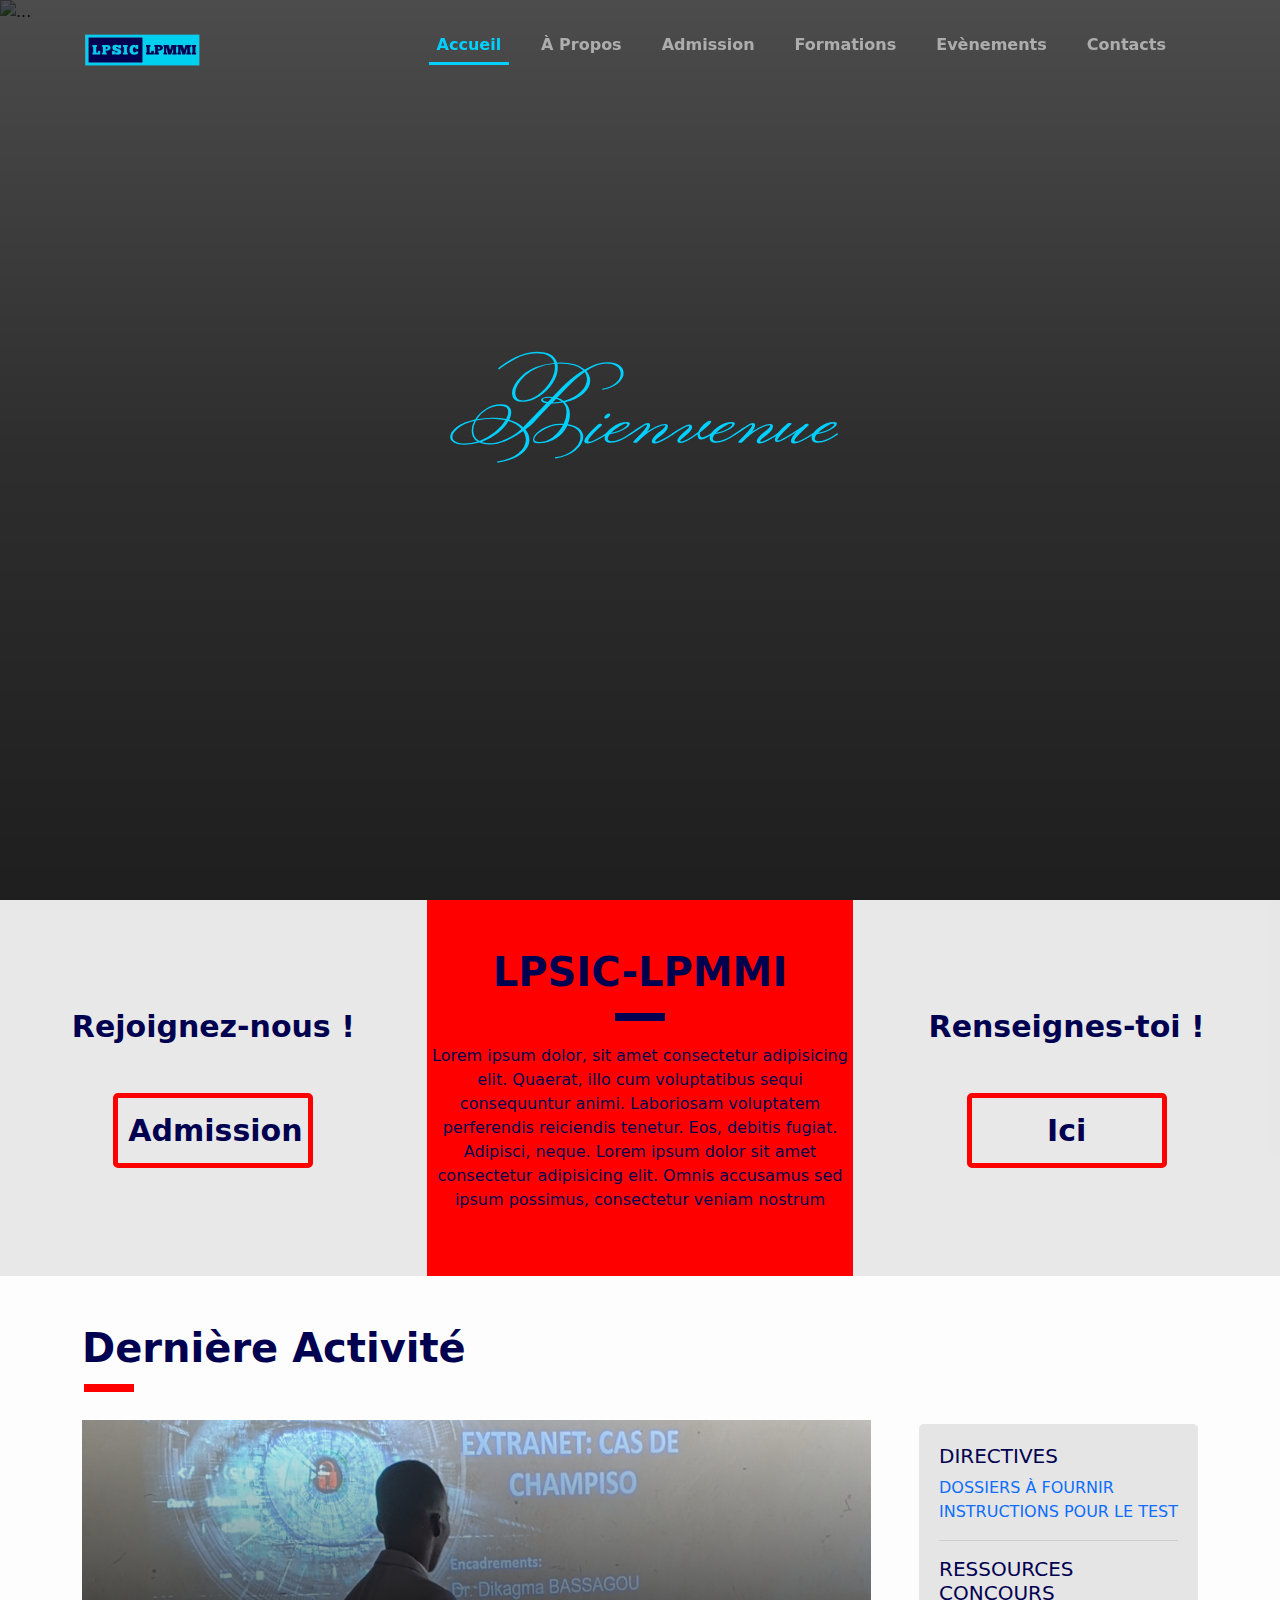
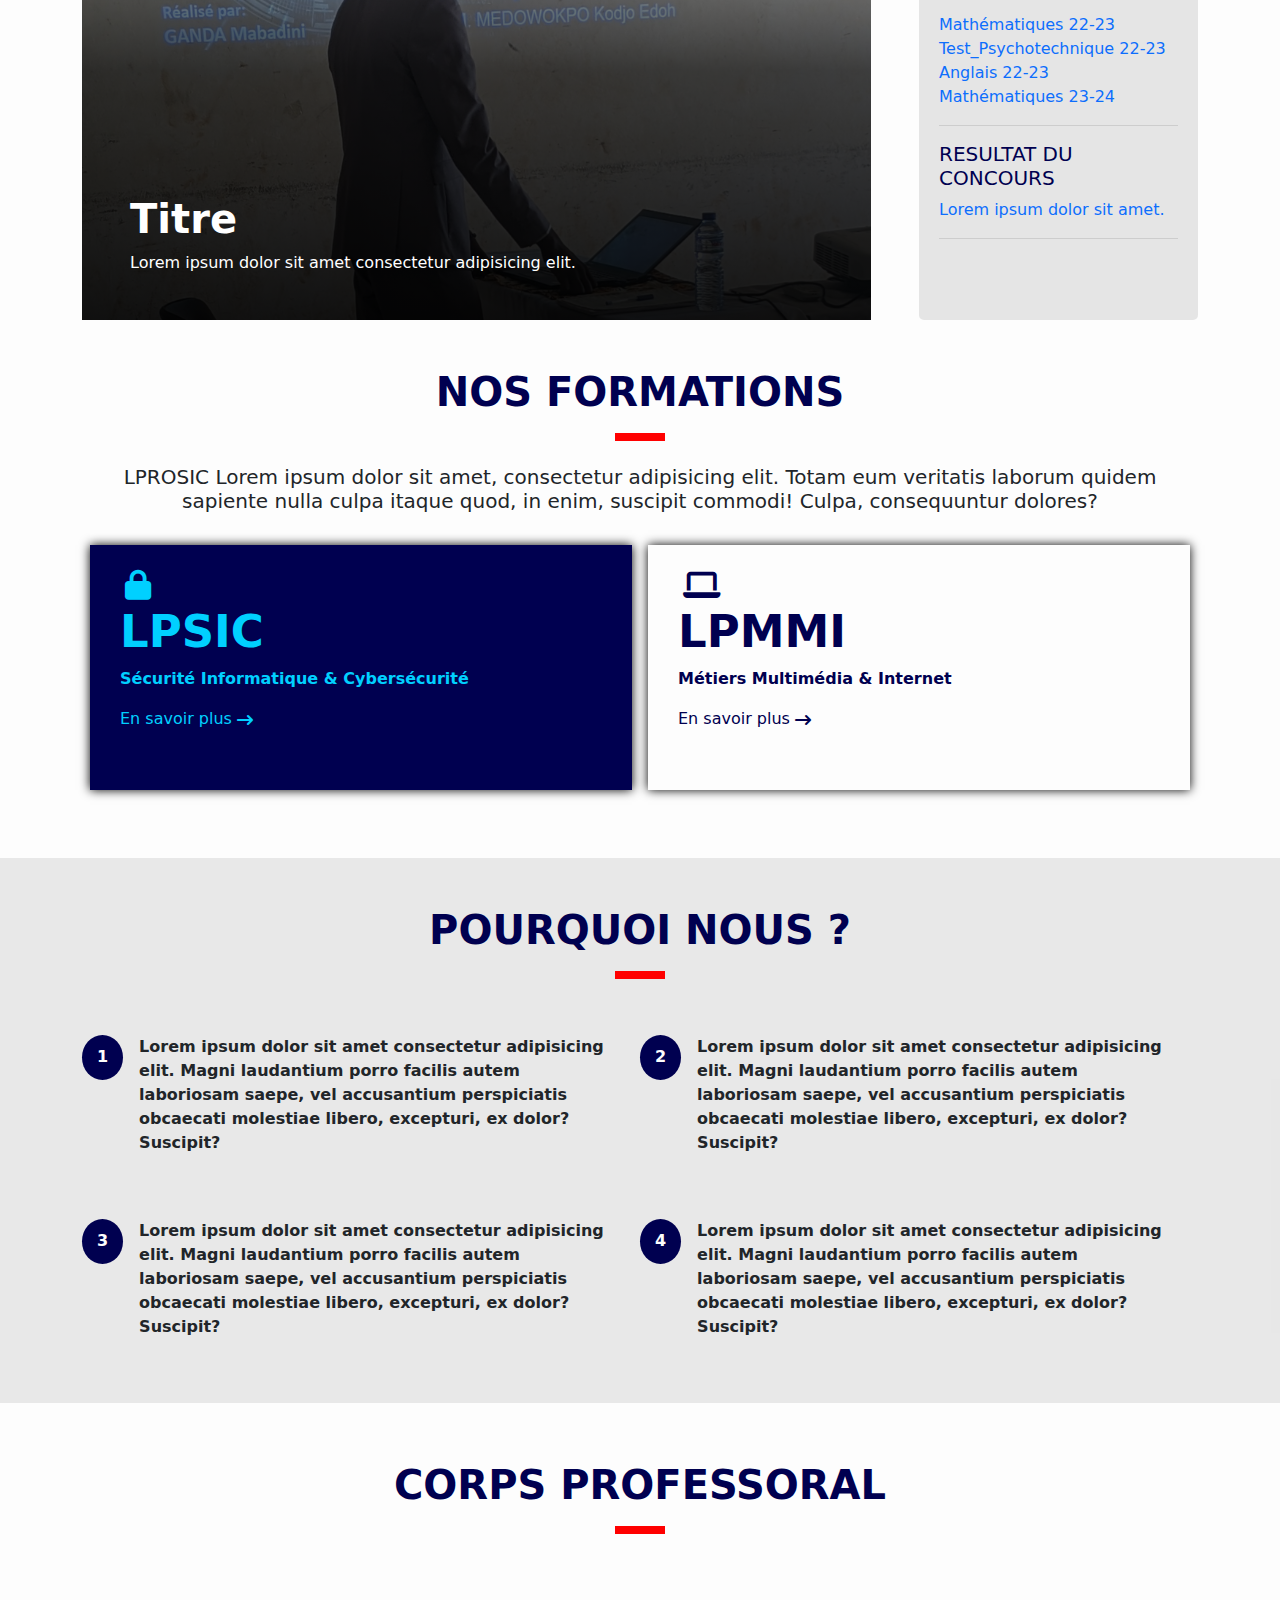
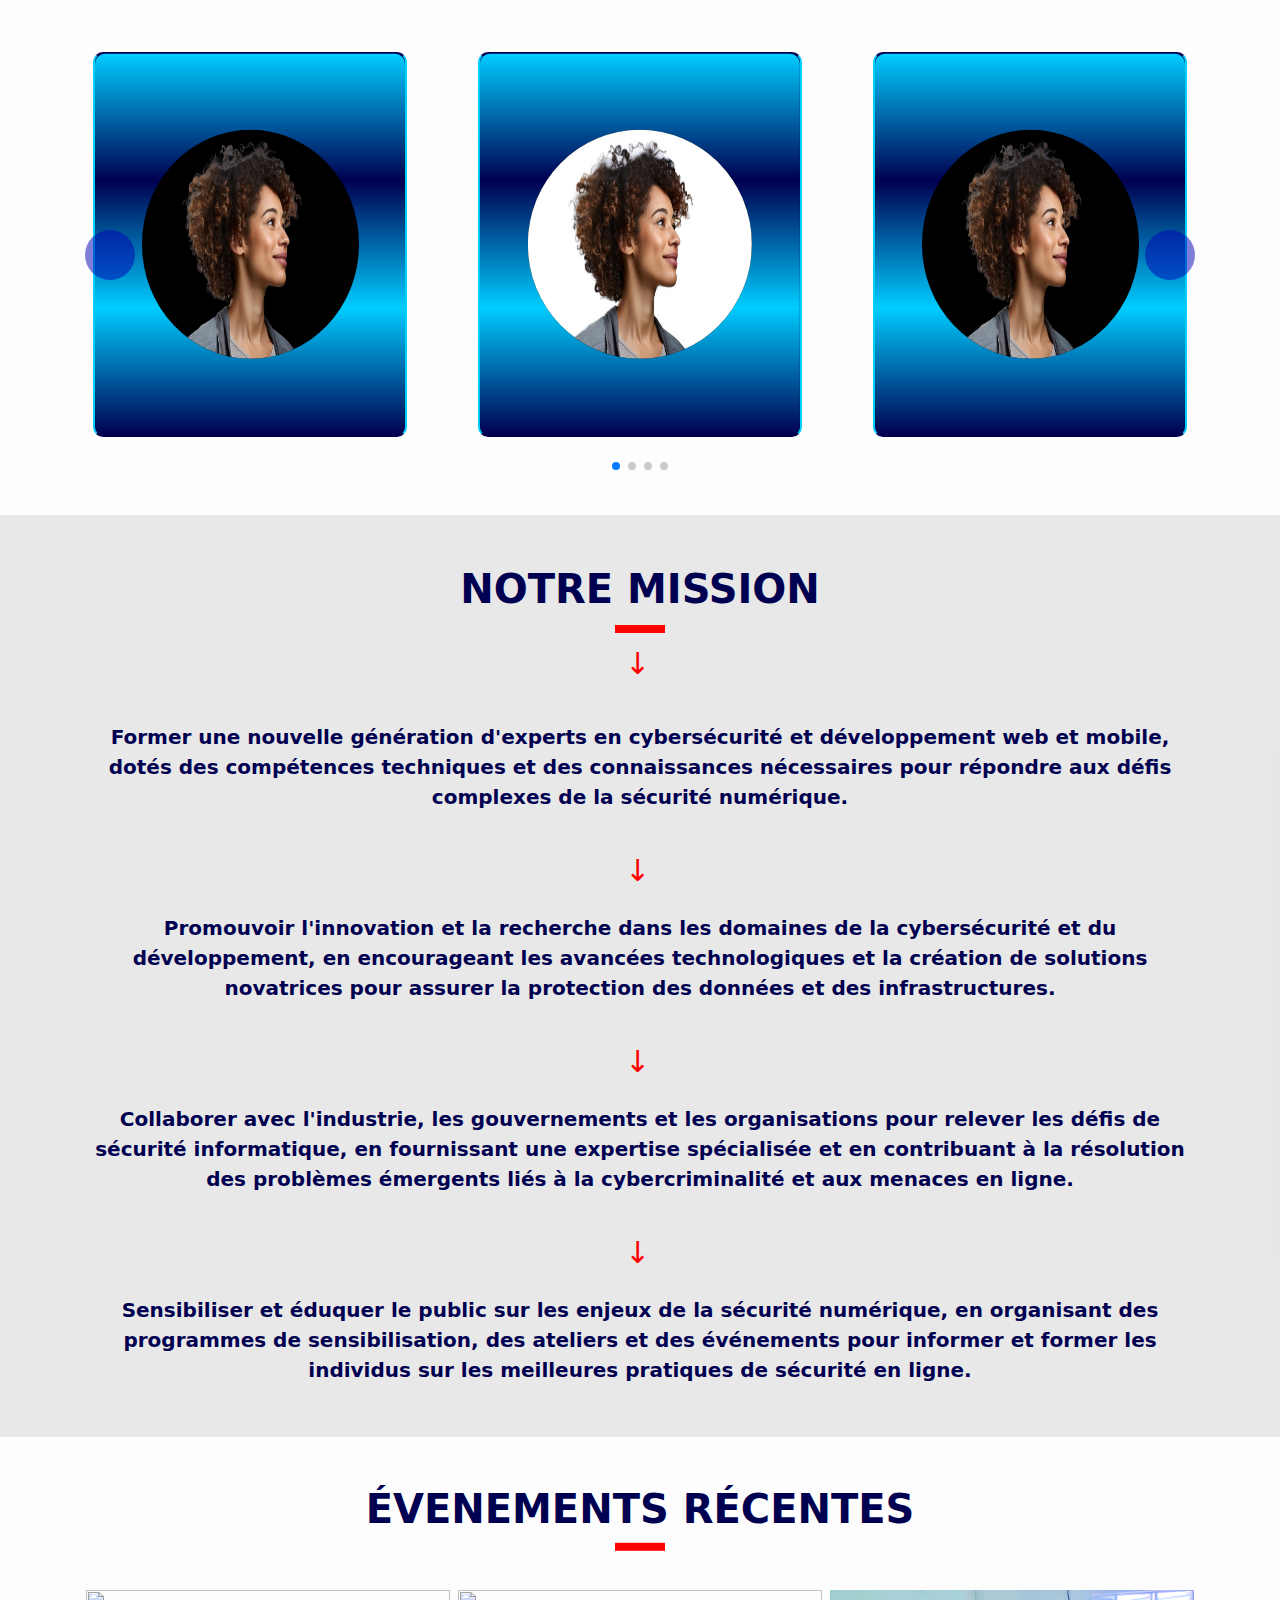
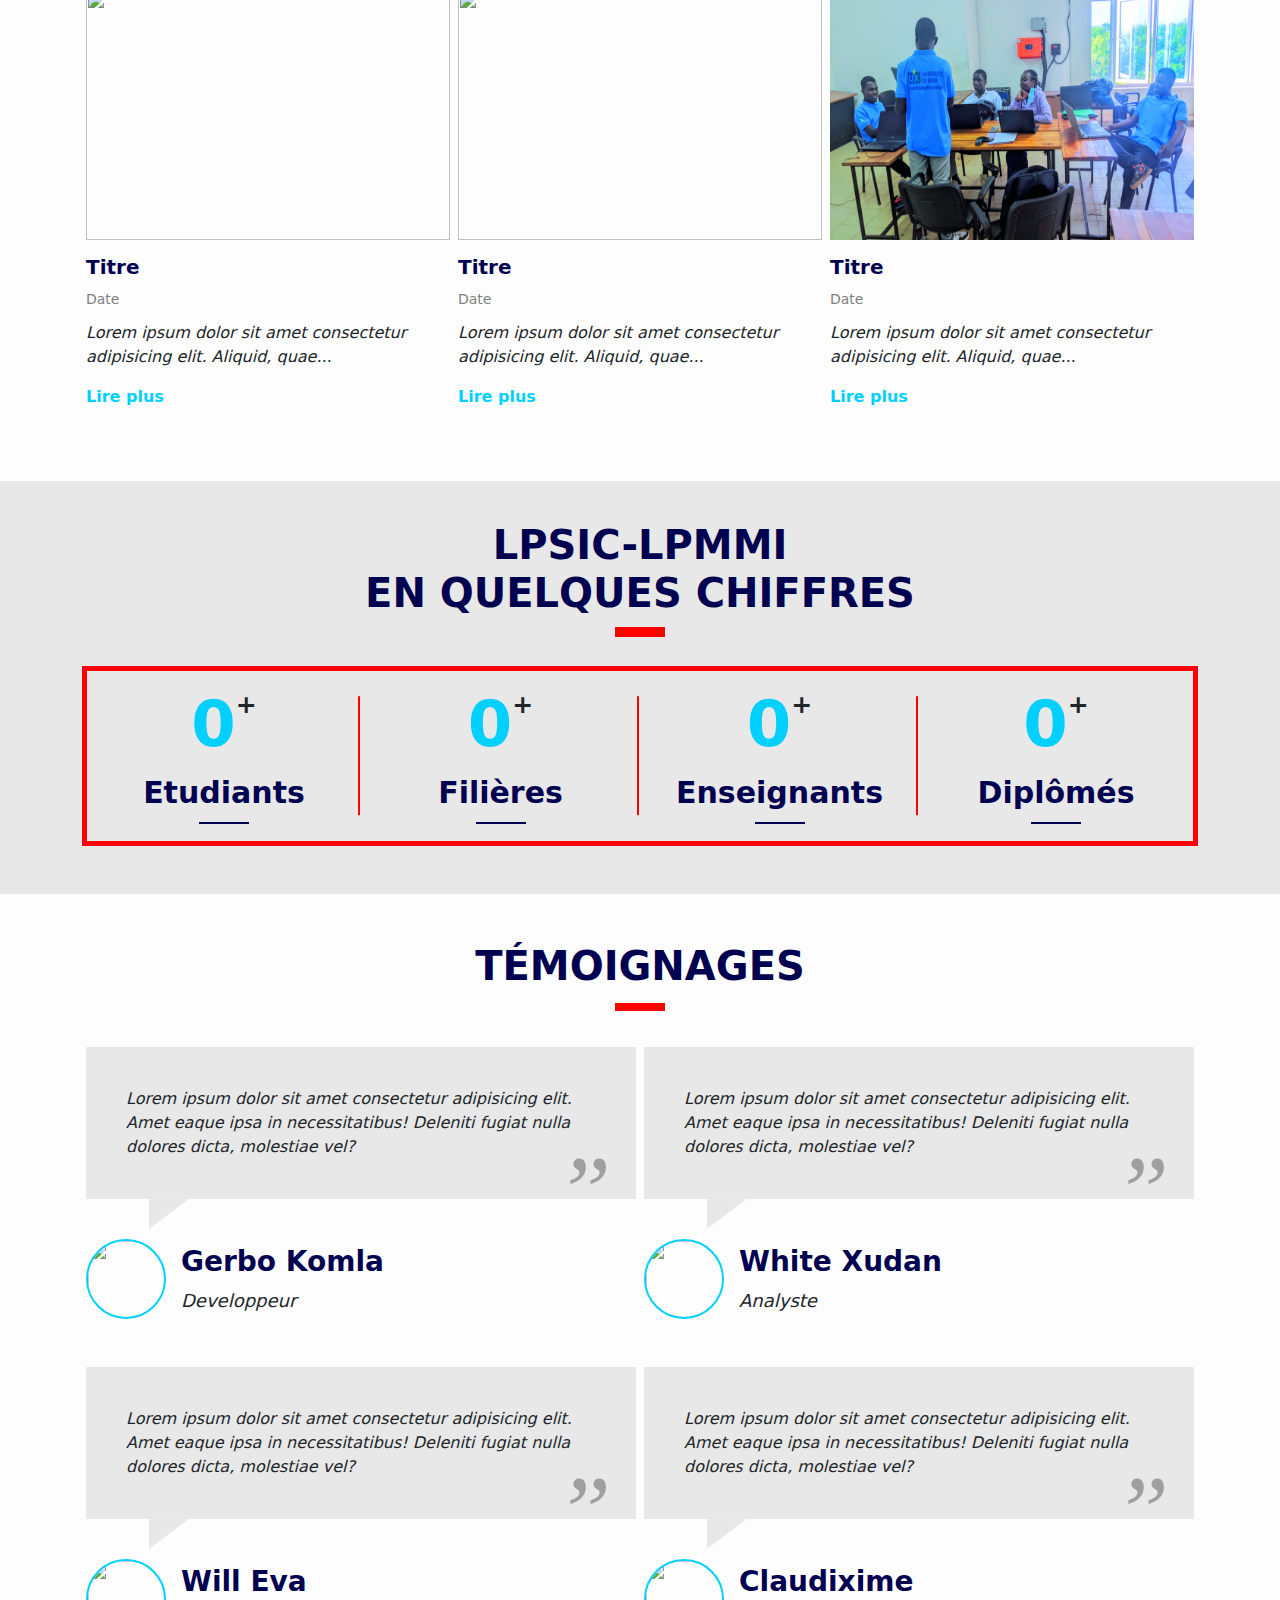
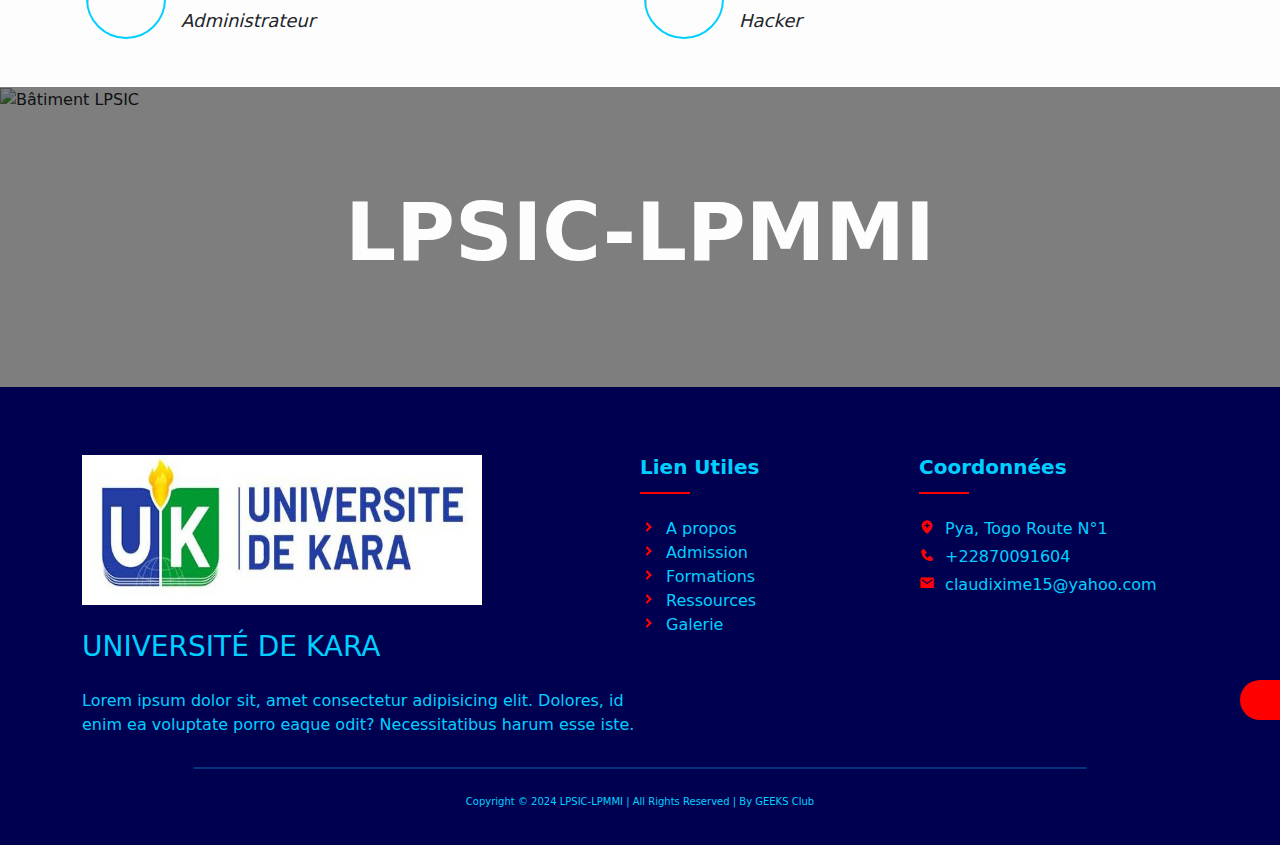
==== index.html @ 7afe9918 "new updates" ====
<!DOCTYPE html>
<html lang="en">

<head>
    <meta charset="UTF-8">
    <meta name="viewport" content="width=device-width, initial-scale=1.0">
    <title>Accueil - lpsic-lpmmi</title>
    <link rel="icon" type="image/png" href="./assets/logos/LPSIC-removebg-preview.png">
    <link rel="stylesheet" href="https://cdn.jsdelivr.net/npm/bootstrap@5.3.3/dist/css/bootstrap.min.css">
    <link rel="stylesheet" href="https://cdnjs.cloudflare.com/ajax/libs/font-awesome/6.5.2/css/all.min.css">
    <link href="https://unpkg.com/boxicons@2.1.4/css/boxicons.min.css" rel="stylesheet">
    <link rel="stylesheet" href="https://cdn.jsdelivr.net/npm/swiper@11/swiper-bundle.min.css">
    <link rel="stylesheet" href="style.css">
    <script src="https://cdn.jsdelivr.net/npm/bootstrap@5.3.3/dist/js/bootstrap.bundle.min.js"></script>
    <script src="https://cdn.jsdelivr.net/npm/swiper@11/swiper-bundle.min.js"></script>
    <script src="https://ajax.googleapis.com/ajax/libs/jquery/3.5.1/jquery.min.js"></script>
    <script src="https://unpkg.com/boxicons@2.1.4/dist/boxicons.js"></script>
    <script src="https://unpkg.com/scrollreveal@4.0.0/dist/scrollreveal.min.js"></script>
    <script src="https://cdnjs.cloudflare.com/ajax/libs/animejs/2.0.2/anime.min.js"></script>
    <script src="https://cdnjs.cloudflare.com/ajax/libs/lettering.js/0.6.1/jquery.lettering.min.js"></script>
    <script src="https://code.jquery.com/jquery-3.7.1.js"></script>
    <script src="assets/js/wow.min.js"></script>
</head>

<body>
    <div class="loader" id="loader">
        <script type="module" src="https://cdn.jsdelivr.net/npm/ldrs/dist/auto/dotSpinner.js"></script>
        <l-dot-spinner size="80" speed="1" color="#000050" style="padding-bottom: 50px;"></l-dot-spinner>
    </div>
    <!--Menu/Navbar-->
    <div id="home"></div>
    <nav class="lux-navbar container-fluid navbar navbar-expand-lg navbar-dark" id="navbar">
        <div class="container">
            <a class="navbar-brand text-uppercase" href="index.html">
                <img src="./assets/logos/LPSIC-removebg-preview.png" alt="" style="height: 60%; width: 120px">
            </a>
            <button class="navbar-toggler p-2 py-1" type="button" data-bs-toggle="collapse"
                data-bs-target="#navbarSupportedContent" aria-controls="navbarSupportedContent" aria-expanded="false"
                aria-label="Toggle navigation" id="toggler">
                <span class="navbar-toggler-icon"></span>
            </button>
            <div class="collapse navbar-collapse" id="navbarSupportedContent">
                <ul class="navbar-nav ms-auto mb-2 mb-lg-0">
                    <li class="nav-item pe-4">
                        <a href="index.html" class="nav-link actives active">Accueil</a>
                    </li>
                    <li class="nav-item pe-4">
                        <a class="nav-link" href="apropos.html"> À Propos</a>
                    </li>
                    <li class="nav-item pe-4">
                        <a href="admission.html" class="nav-link">Admission</a>
                    </li>
                    <li class="nav-item pe-4">
                        <a href="formation.html" class="nav-link">Formations</a>
                    </li>
                    <li class="nav-item pe-4">
                        <a class="nav-link" href="evenement.html"> Evènements</a>
                    </li>
                    <li class="nav-item pe-4">
                        <a href="contact.html" class="nav-link">Contacts</a>
                    </li>
                </ul>
            </div>
        </div>
    </nav>
    <!--Carousel-->
    <section class="myCarousel">
        <div id="myCarousel" class="lux-carousel carousel-overlay carousel slide" data-bs-ride="carousel">
            <div class="carousel-inner">
                <div class="carousel-item active">
                    <img src="./assets/images/carousel_1.jpg" class="d-flex w-100" alt="...">
                    <div class="carousel-caption-1">
                        <h1 class="ml8">
                            <span class="letters-container">
                                <span class="letters letters-left">
                                    <small class="great-vibes-regular monsieur-la-doulaise-regular">Bienvenue</small>
                                </span>
                            </span>
                        </h1>
                    </div>
                </div>
                <div class="carousel-item">
                    <img src="./assets/images/carousel_2.jpg" class="d-flex w-100" alt="...">
                    <div class="text-caption">
                        <h1 class="ml3">LPSIC-LPMMI</h1>
                        <p class="animate col-md-7 mb-4">
                            Découvrez la filière informatique de notre université, où la
                            technologie rencontre l'innovation. Avec des programmes
                            stimulants, un corps professoral dévoué et des opportunités
                            d'apprentissage de pointe, nous préparons les leaders de demain.
                            Rejoignez-nous pour façonner l'avenir numérique dès aujourd'hui.
                        </p>
                        <a href="https://univ-kara.tg/formation/offres-de-formations/" class="text-caption-button">
                            Université de KARA
                    </div>
                    </a>
                </div>
                <div class="carousel-item">
                    <img src="./assets/images/carousel_3.jpg" class="d-flex w-100" alt="...">
                    <div class="carousel-caption-3">
                        <h1 class="ml15 mt-5 pt-5">
                            <span class="word">Développer</span>
                            <span class="word aqua">
                                Protéger
                            </span>
                            <span class="word">
                                Innover
                            </span>
                        </h1>
                        <p class="ml11">
                            <span class="text-wrapper">
                                Lorem ipsum dolor sit amet consectetur adipisicing elit
                                Doloribus cupiditate non omnis eius provident vero Lorem
                                ipsum dolor sit amet consectetur adipisicing elit Hic iure
                            </span>
                        </p>
                    </div>
                </div>
            </div>
            <!--
   <button
          class="carousel-control-prev"
          type="button"
          data-bs-target="#myCarousel"
          data-bs-slide="prev"
        >
          <img
            class="carousel-control-prev-icon d-none d-md-block"
            src="assets/svgs/solid/circle-chevron-left.svg"
            alt=""
          />

          <span class="visually-hidden">Previous</span>
        </button>
        <button
          class="carousel-control-next"
          type="button"
          data-bs-target="#myCarousel"
          data-bs-slide="next"
        >
          <img
            class="carousel-control-next-icon d-none d-md-block"
            src="assets/svgs/solid/circle-chevron-right.svg"
            alt=""
          />
          <span class="visually-hidden">Next</span>
        </button>
-->
        </div>
    </section>
    <!--Content-->
    <section class="lux-container">
        <section class="text-center pb-5 intro-container">
            <div class="row intro">
                <div class="intro1 col-lg-4 pt-5 pb-5 d-none d-lg-flex">
                    <h2 class="mb-5">Rejoignez-nous !</h2>
                    <a href="admission.html" class="">Admission</a>
                </div>
                <div class="intro2 col-lg-4 pt-5 pb-5">
                    <h1 class="text-uppercase">LPSIC-LPMMI</h1>
                    <p class="">
                        Lorem ipsum dolor, sit amet consectetur adipisicing elit. Quaerat,
                        illo cum voluptatibus sequi consequuntur animi. Laboriosam
                        voluptatem perferendis reiciendis tenetur. Eos, debitis fugiat.
                        Adipisci, neque. Lorem ipsum dolor sit amet consectetur
                        adipisicing elit. Omnis accusamus sed ipsum possimus, consectetur
                        veniam nostrum
                    </p>
                </div>
                <div class="intro1 col-lg-4 pt-5 pb-5 d-sm-flex d-md-none">
                    <h2 class="mb-5">Rejoignez-nous !</h2>
                    <a href="admission.html">Admission</a>
                </div>
                <div class="intro3 col-lg-4 pt-5 pb-5 d-none d-lg-flex">
                    <h2 class="mb-5">Renseignes-toi !</h2>
                    <a href="contact.html">Ici</a>
                </div>
            </div>
        </section>
        <!--Dernière activités-->
        <section class="evenement">
            <div class="container">
                <div class="row">
                    <div class="col-lg-9">
                        <div class="evenement-h1">
                            <h1 class="visible-right">Dernière Activité</h1>
                        </div>
                        <div class="nos-activite visible-left me-5">
                            <img src="./assets/images/dernère_activité_1.png" alt="" class="img-fluid">
                            <div class="activite-overlay"></div>
                            <a href="#">
                                <div class="nos-activite-text">
                                    <h1>Titre</h1>
                                    <p>
                                        Lorem ipsum dolor sit amet consectetur adipisicing elit.
                                    </p>
                                </div>
                            </a>
                        </div>
                    </div>
                    <div class="col-lg-3 d-none d-lg-block board">
                        <div class="concours pb-3 mb-3">
                            <h5>DIRECTIVES</h5>
                            <li>
                                <a href="assets/uploads/Communiquer_Requcis&Dossier_à_fournir.pdf">DOSSIERS À
                                    FOURNIR</a>
                            </li>
                            <li>
                                <a href="assets/uploads/Instructions_Concours_LPSIC-LPMMI.pdf">
                                    INSTRUCTIONS POUR LE TEST
                                </a>
                            </li>
                        </div>
                        <div class="concours pb-3 mb-3">
                            <h5>RESSOURCES CONCOURS</h5>
                            <li>
                                <a href="assets/uploads/Mathématiques_22-23.pdf">Mathématiques 22-23</a>
                            </li>
                            <li>
                                <a href="assets/uploads/Test_Psychothecnique_22-23.pdf">Test_Psychotechnique 22-23</a>
                            </li>
                            <li>
                                <a href="assets/uploads/Anglais_22-23.pdf">Anglais 22-23</a>
                            </li>
                            <li>
                                <a href="assets/uploads/Mathématiques_23-24.pdf">Mathématiques 23-24</a>
                            </li>
                        </div>
                        <div class="resultat pb-3 mb-3">
                            <h5>RESULTAT DU CONCOURS</h5>
                            <a href="#">Lorem ipsum dolor sit amet.</a>
                        </div>
                    </div>
                </div>
            </div>
        </section>
        <!--Nos Formations-->
        <section>
            <div class="container mb-5">
                <div class="row text-center formation-container mt-5">
                    <h1 class="visible-right">NOS FORMATIONS</h1>
                    <h5 class="mt-3 visible-left">
                        LPROSIC Lorem ipsum dolor sit amet, consectetur adipisicing elit.
                        Totam eum veritatis laborum quidem sapiente nulla culpa itaque
                        quod, in enim, suscipit commodi! Culpa, consequuntur dolores?
                    </h5>
                </div>
                <div class="row formation-block visible-bottom mt-4">
                    <div class="col-md-6">
                        <a href="#">
                            <div class="formation-card lpsic mx-2">
                                <div class="d-block">
                                    <i class="fa fa-lock lg" aria-hidden="true"></i>
                                    <h2>LPSIC</h2>
                                </div>
                                <p class="dev">Sécurité Informatique & Cybersécurité</p>
                                <div class="d-flex">
                                    <p>En savoir plus</p>
                                    <i class="fa fa-long-arrow-right" aria-hidden="true"></i>
                                </div>
                            </div>
                        </a>
                    </div>
                    <div class="col-md-6">
                        <a href="#">
                            <div class="formation-card lpmmi mx-2">
                                <div class="d-block">
                                    <i class="fa fa-laptop lg" aria-hidden="true"></i>
                                    <h2>LPMMI</h2>
                                </div>
                                <p class="dev">Métiers Multimédia & Internet</p>
                                <div class="d-flex">
                                    <p>En savoir plus</p>
                                    <i class="fa fa-long-arrow-right" aria-hidden="true"></i>
                                </div>
                            </div>
                        </a>
                    </div>
                </div>
            </div>
        </section>
        <!--Pourquoi LPSIC ?-->
        <section class="pourquoi pt-5">
            <div class="container">
                <div class="row text-center mb-5">
                    <h1 class="visible-right">POURQUOI NOUS ?</h1>
                </div>
                <div class="row">
                    <div class="col-md-6 d-flex mb-5 pe-4">
                        <div class="me-3 numero text-center">
                            <span>1</span>
                        </div>
                        <div class="atout-title">
                            <p>
                                Lorem ipsum dolor sit amet consectetur adipisicing elit. Magni
                                laudantium porro facilis autem laboriosam saepe, vel
                                accusantium perspiciatis obcaecati molestiae libero,
                                excepturi, ex dolor? Suscipit?
                            </p>
                        </div>
                    </div>
                    <div class="col-md-6 d-flex mb-5 pe-4">
                        <div class="me-3 numero text-center">
                            <span>2</span>
                        </div>
                        <div class="atout-title">
                            <p>
                                Lorem ipsum dolor sit amet consectetur adipisicing elit. Magni
                                laudantium porro facilis autem laboriosam saepe, vel
                                accusantium perspiciatis obcaecati molestiae libero,
                                excepturi, ex dolor? Suscipit?
                            </p>
                        </div>
                    </div>
                </div>
                <div class="row">
                    <div class="col-md-6 d-flex mb-5 pe-4">
                        <div class="me-3 numero text-center">
                            <span>3</span>
                        </div>
                        <div class="atout-title">
                            <p>
                                Lorem ipsum dolor sit amet consectetur adipisicing elit. Magni
                                laudantium porro facilis autem laboriosam saepe, vel
                                accusantium perspiciatis obcaecati molestiae libero,
                                excepturi, ex dolor? Suscipit?
                            </p>
                        </div>
                    </div>
                    <div class="col-md-6 d-flex mb-5 pe-4">
                        <div class="me-3 numero text-center">
                            <span>4</span>
                        </div>
                        <div class="atout-title">
                            <p>
                                Lorem ipsum dolor sit amet consectetur adipisicing elit. Magni
                                laudantium porro facilis autem laboriosam saepe, vel
                                accusantium perspiciatis obcaecati molestiae libero,
                                excepturi, ex dolor? Suscipit?
                            </p>
                        </div>
                    </div>
                </div>
            </div>
        </section>
        <!--Nos Professeurs-->
        <section class="professor">
            <div class="row text-center professor-container pt-5">
                <h1 class="text-uppercase visible-right">CORPS PROFESSORAL</h1>
            </div>
            <!-- Swiper -->
            <div class="swiper mySwiper container-sm visible-bottom">
                <div class="swiper-wrapper">
                    <div class="swiper-slide">
                        <div class="card-container mb-5">
                            <div class="image-section">
                                <img src="assets/profilProf2.png" alt="" class="img-fluid">
                            </div>
                            <div class="text-content">
                                <span>
                                    White Xudan
                                    <br>
                                </span>
                                <span>Cybersecurity</span>
                                <p class="mt-3 mb-3 px-3">
                                    Lorem ipsum dolor, sit amet consectetur adipisicing elit.
                                    Repellat, soluta Lorem ipsum dolor sit amet consectetur
                                    adipisicing elit. Delectus, accusamus!.
                                </p>
                            </div>
                            <div class="social-media d-flex mb-3">
                                <i class="bx bxl-whatsapp"></i>
                                <i class="bx bxl-instagram"></i>
                                <i class="bx bxl-facebook-circle"></i>
                                <i class="bx bxl-twitter"></i>
                            </div>
                        </div>
                    </div>
                    <div class="swiper-slide">
                        <div class="card-container mb-5">
                            <div class="image-section">
                                <img src="assets/profilProf1.jpg" alt="" class="img-fluid">
                            </div>
                            <div class="text-content">
                                <span>
                                    TIEBEKABE Pagdame
                                    <br>
                                </span>
                                <span>Mathematics</span>
                                <p class="mt-3 mb-3 px-3">
                                    Lorem ipsum dolor, sit amet consectetur adipisicing elit.
                                    Repellat, soluta Lorem ipsum dolor sit amet consectetur
                                    adipisicing elit. Delectus, accusamus!.
                                </p>
                            </div>
                            <div class="social-media d-flex mb-3">
                                <i class="bx bxl-whatsapp"></i>
                                <i class="bx bxl-instagram"></i>
                                <i class="bx bxl-facebook-circle"></i>
                                <i class="bx bxl-twitter"></i>
                            </div>
                        </div>
                    </div>
                    <div class="swiper-slide">
                        <div class="card-container mb-5">
                            <div class="image-section">
                                <img src="assets/profilProf2.png" alt="" class="img-fluid">
                            </div>
                            <div class="text-content">
                                <span>
                                    KPATCHA Optimus
                                    <br>
                                </span>
                                <span>Cybersecurity</span>
                                <p class="mt-3 mb-3 px-3">
                                    Lorem ipsum dolor, sit amet consectetur adipisicing elit.
                                    Repellat, soluta Lorem ipsum dolor sit amet consectetur
                                    adipisicing elit. Delectus, accusamus!.
                                </p>
                            </div>
                            <div class="social-media d-flex mb-3">
                                <i class="bx bxl-whatsapp"></i>
                                <i class="bx bxl-instagram"></i>
                                <i class="bx bxl-facebook-circle"></i>
                                <i class="bx bxl-twitter"></i>
                            </div>
                        </div>
                    </div>
                    <div class="swiper-slide">
                        <div class="card-container mb-5">
                            <div class="image-section">
                                <img src="assets/profilProf1.jpg" alt="" class="img-fluid">
                            </div>
                            <div class="text-content">
                                <span>
                                    White Xudan
                                    <br>
                                </span>
                                <span>Cybersecurity</span>
                                <p class="mt-3 mb-3 px-3">
                                    Lorem ipsum dolor, sit amet consectetur adipisicing elit.
                                    Repellat, soluta Lorem ipsum dolor sit amet consectetur
                                    adipisicing elit. Delectus, accusamus!.
                                </p>
                            </div>
                            <div class="social-media d-flex mb-3">
                                <i class="bx bxl-whatsapp"></i>
                                <i class="bx bxl-instagram"></i>
                                <i class="bx bxl-facebook-circle"></i>
                                <i class="bx bxl-twitter"></i>
                            </div>
                        </div>
                    </div>
                    <div class="swiper-slide">
                        <div class="card-container mb-5">
                            <div class="image-section">
                                <img src="assets/profilProf2.png" alt="" class="img-fluid">
                            </div>
                            <div class="text-content">
                                <span>
                                    White Xudan
                                    <br>
                                </span>
                                <span>Cybersecurity</span>
                                <p class="mt-3 mb-3 px-3">
                                    Lorem ipsum dolor, sit amet consectetur adipisicing elit.
                                    Repellat, soluta Lorem ipsum dolor sit amet consectetur
                                    adipisicing elit. Delectus, accusamus!.
                                </p>
                            </div>
                            <div class="social-media d-flex mb-3">
                                <i class="bx bxl-whatsapp"></i>
                                <i class="bx bxl-instagram"></i>
                                <i class="bx bxl-facebook-circle"></i>
                                <i class="bx bxl-twitter"></i>
                            </div>
                        </div>
                    </div>
                    <div class="swiper-slide">
                        <div class="card-container mb-5">
                            <div class="image-section">
                                <img src="assets/profilProf1.jpg" alt="" class="img-fluid">
                            </div>
                            <div class="text-content">
                                <span>
                                    White Xudan
                                    <br>
                                </span>
                                <span>Cybersecurity</span>
                                <p class="mt-3 mb-3 px-3">
                                    Lorem ipsum dolor, sit amet consectetur adipisicing elit.
                                    Repellat, soluta Lorem ipsum dolor sit amet consectetur
                                    adipisicing elit. Delectus, accusamus!.
                                </p>
                            </div>
                            <div class="social-media d-flex mb-3">
                                <i class="bx bxl-whatsapp"></i>
                                <i class="bx bxl-instagram"></i>
                                <i class="bx bxl-facebook-circle"></i>
                                <i class="bx bxl-twitter"></i>
                            </div>
                        </div>
                    </div>
                </div>
                <div class="custom-swiper-navigation d-none d-md-flex">
                    <div class="button-prev">
                        <box-icon name="left-arrow-alt" animation="burst"></box-icon>
                    </div>
                    <div class="button-next">
                        <box-icon name="right-arrow-alt" animation="burst"></box-icon>
                    </div>
                </div>
                <div class="swiper-pagination"></div>
            </div>
            <!--
 
        <section class="container-sm mt-5">
        <div class="row row-height">
          <div class="col-sm-12 col-md-6 col-lg-4">
            <div class="card-container mb-5">
              <div class="image-section">
                <img
                  src="assets/jeune-femme-afro-americaine-douteuse-pensant-choisissant-concept_1194-588581-removebg.png"
                  alt=""
                  class="img-fluid"
                />
              </div>
              <div class="text-content">
                <span>White Xudan</span>
                <span>Cybersecurity</span>
                <p class="mt-3 mb-3">
                  Lorem ipsum dolor, sit amet consectetur adipisicing elit.
                  Repellat, soluta Lorem ipsum dolor sit amet consectetur
                  adipisicing elit. Delectus, accusamus!.
                </p>
              </div>
              <button class="lux-btn mb-3">Read More</button>
              <div class="social-media d-flex mb-3">
                <i class="bx bxl-whatsapp"></i>
                <i class="bx bxl-instagram"></i>
                <i class="bx bxl-facebook-circle"></i>
                <i class="bx bxl-twitter"></i>
              </div>
            </div>
          </div>
          <div class="col-sm-12 col-md-6 col-lg-4">
            <div class="card-container mb-5">
              <div class="image-section">
                <img
                  src="assets/jeune-femme-afro-americaine-douteuse-pensant-choisissant-concept_1194-588581-removebg.png"
                  alt=""
                  class="img-fluid"
                />
              </div>
              <div class="text-content">
                <span>White Xudan</span>
                <span>Cybersecurity</span>
                <p class="mt-3 mb-3">
                  Lorem ipsum dolor, sit amet consectetur adipisicing elit.
                  Repellat, soluta Lorem ipsum dolor sit amet consectetur
                  adipisicing elit. Delectus, accusamus!.
                </p>
              </div>
              <button class="lux-btn mb-3">Read More</button>
              <div class="social-media d-flex mb-3">
                <i class="bx bxl-whatsapp"></i>
                <i class="bx bxl-instagram"></i>
                <i class="bx bxl-facebook-circle"></i>
                <i class="bx bxl-twitter"></i>
              </div>
            </div>
          </div>
          <div class="col-sm-12 col-md-6 col-lg-4">
            <div class="card-container mb-5">
              <div class="image-section">
                <img
                  src="assets/jeune-femme-afro-americaine-douteuse-pensant-choisissant-concept_1194-588581-removebg.png"
                  alt=""
                  class="img-fluid"
                />
              </div>
              <div class="text-content">
                <span>White Xudan</span>
                <span>Cybersecurity</span>
                <p class="mt-3 mb-3">
                  Lorem ipsum dolor, sit amet consectetur adipisicing elit.
                  Repellat, soluta Lorem ipsum dolor sit amet consectetur
                  adipisicing elit. Delectus, accusamus!.
                </p>
              </div>
              <button class="lux-btn mb-3">Read More</button>
              <div class="social-media d-flex mb-3">
                <i class="bx bxl-whatsapp"></i>
                <i class="bx bxl-instagram"></i>
                <i class="bx bxl-facebook-circle"></i>
                <i class="bx bxl-twitter"></i>
              </div>
            </div>
          </div>
        </div>
      </section>
-->
        </section>
        <!--Mission de LPSIC-->
        <section class="Mission">
            <div class="row text-center mission-section container">
                <h1 class="text-uppercase visible-right">NOTRE MISSION</h1>
                <ul>
                    <li>
                        <p class="mt-3 visible-left">
                            Former une nouvelle génération d'experts en cybersécurité et
                            développement web et mobile, dotés des compétences techniques et
                            des connaissances nécessaires pour répondre aux défis complexes
                            de la sécurité numérique.
                        </p>
                    </li>
                    <li>
                        <p class="visible-right">
                            Promouvoir l'innovation et la recherche dans les domaines de la
                            cybersécurité et du développement, en encourageant les avancées
                            technologiques et la création de solutions novatrices pour
                            assurer la protection des données et des infrastructures.
                        </p>
                    </li>
                    <li class="">
                        <p class="visible-left">
                            Collaborer avec l'industrie, les gouvernements et les
                            organisations pour relever les défis de sécurité informatique,
                            en fournissant une expertise spécialisée et en contribuant à la
                            résolution des problèmes émergents liés à la cybercriminalité et
                            aux menaces en ligne.
                        </p>
                    </li>
                    <li class="">
                        <p class="visible-right">
                            Sensibiliser et éduquer le public sur les enjeux de la sécurité
                            numérique, en organisant des programmes de sensibilisation, des
                            ateliers et des événements pour informer et former les individus
                            sur les meilleures pratiques de sécurité en ligne.
                        </p>
                    </li>
                </ul>
            </div>
        </section>
        <!--Avtivités Récentes-->
        <section id="recent" class="activite-poster mb-5">
            <div class="activite-recente container mt-5">
                <div class="row text-center mb-4">
                    <h1 class="visible-right">ÉVENEMENTS RÉCENTES</h1>
                </div>
                <div class="row visible-left">
                    <div class="col-md-6 col-lg-4 px-1 mb-4">
                        <div class="activite-recente-image">
                            <img src="./assets/images/PXL_20240412_131340291.NIGHT.jpg" alt="" class="img-fluid">
                        </div>
                        <h5>Titre</h5>
                        <small>Date</small>
                        <p>
                            Lorem ipsum dolor sit amet consectetur adipisicing elit.
                            Aliquid, quae...
                        </p>
                        <div class="lire-plus d-flex">
                            <a href="#">Lire plus</a>
                            <box-icon name="chevron-right" animation="fade-left" color="#000050" class=""></box-icon>
                        </div>
                    </div>
                    <div class="col-md-6 col-lg-4 px-1 mb-4">
                        <div class="activite-recente-image">
                            <img src="./assets/images/PSX_20240418_002241.jpg" alt="" class="img-fluid">
                        </div>
                        <h5>Titre</h5>
                        <small>Date</small>
                        <p>
                            Lorem ipsum dolor sit amet consectetur adipisicing elit.
                            Aliquid, quae...
                        </p>
                        <div class="lire-plus d-flex">
                            <a href="#">Lire plus</a>
                            <box-icon name="chevron-right" animation="fade-left" color="#000050" class=""></box-icon>
                        </div>
                    </div>
                    <div class="col-md-6 col-lg-4 px-1 mb-4">
                        <div class="activite-recente-image ">
                            <img src="./assets/images/carousel_3.jpg" alt="" class="img-fluid">
                        </div>
                        <h5>Titre</h5>
                        <small>Date</small>
                        <p>
                            Lorem ipsum dolor sit amet consectetur adipisicing elit.
                            Aliquid, quae...
                        </p>
                        <div class="lire-plus d-flex">
                            <a href="#">Lire plus</a>
                            <box-icon name="chevron-right" animation="fade-left" color="#000050" class=""></box-icon>
                        </div>
                    </div>
                    <div class="col-md-6 col-lg-4 px-1 mb-4 d-md-block d-lg-none">
                        <div class="activite-recente-image ">
                            <img src="./assets/images/PSX_20240418_002241.jpg" alt="" class="img-fluid">
                        </div>
                        <h5>Titre</h5>
                        <small>Date</small>
                        <p>
                            Lorem ipsum dolor sit amet consectetur adipisicing elit.
                            Aliquid, quae...
                        </p>
                        <div class="lire-plus d-flex">
                            <a href="#">Lire plus</a>
                            <box-icon name="chevron-right" animation="fade-left" color="#000050" class=""></box-icon>
                        </div>
                    </div>
                </div>
            </div>
        </section>
        <!--LPSIC en quelques chiffres-->
        <section class="compteur pb-5">
            <div class="container">
                <div class="row text-center mb-3 compteur-titre">
                    <h1 class="visible-right">
                        LPSIC-LPMMI
                        <br>
                        EN QUELQUES CHIFFRES
                    </h1>
                </div>
                <div class="row visible-bottom">
                    <div class="counter col-md-6 col-lg-3 text-center">
                        <div class="d-flex justify-content-center">
                            <h1 class="count" data-target="250">0</h1>
                            <span>+</span>
                        </div>
                        <p>Etudiants</p>
                    </div>
                    <div class="counter col-md-6 col-lg-3 text-center">
                        <div class="d-flex justify-content-center">
                            <h1 class="count" data-target="2">0</h1>
                            <span>+</span>
                        </div>
                        <p>Filières</p>
                    </div>
                    <div class="counter col-md-6 col-lg-3 text-center">
                        <div class="d-flex justify-content-center">
                            <h1 class="count" data-target="35">0</h1>
                            <span>+</span>
                        </div>
                        <p>Enseignants</p>
                    </div>
                    <div class="counter col-md-6 col-lg-3 text-center">
                        <div class="d-flex justify-content-center">
                            <h1 class="count" data-target="150">0</h1>
                            <span>+</span>
                        </div>
                        <p>Diplômés</p>
                    </div>
                </div>
            </div>
        </section>
        <!--Témoignages-->
        <section class="temoignage mt-5 mb-5">
            <div class="container">
                <div class="row text-center temoignagesection-titre mb-4">
                    <h1 class="visible-right">TÉMOIGNAGES</h1>
                </div>
                <div class="row">
                    <div class="col-md-6 mb-5 px-1">
                        <div>
                            <div class="temoignage-text">
                                <blockquote>
                                    Lorem ipsum dolor sit amet consectetur adipisicing elit.
                                    Amet eaque ipsa in necessitatibus! Deleniti fugiat nulla
                                    dolores dicta, molestiae vel?
                                </blockquote>
                            </div>
                            <div class="info-temoignant">
                                <div class="d-flex align-items-center">
                                    <img src="./assets/images/PSX_20240419_1138113.png" alt="" style="
                        height: 80px;
                        width: 80px;
                        border-radius: 50%;
                        border: 2px solid #00d0ff;
                      ">
                                    <div class="titre-info">
                                        <h3>Gerbo Komla</h3>
                                        <span>Developpeur</span>
                                    </div>
                                </div>
                            </div>
                        </div>
                    </div>
                    <div class="col-md-6 px-1">
                        <div>
                            <div class="temoignage-text">
                                <blockquote>
                                    Lorem ipsum dolor sit amet consectetur adipisicing elit.
                                    Amet eaque ipsa in necessitatibus! Deleniti fugiat nulla
                                    dolores dicta, molestiae vel?
                                </blockquote>
                            </div>
                            <div class="info-temoignant">
                                <div class="d-flex align-items-center">
                                    <img src="./assets/images/PSX_20240419_11312.png" alt="" style="
                        height: 80px;
                        width: 80px;
                        border-radius: 50%;
                        border: 2px solid #00d0ff;
                      ">
                                    <div class="titre-info">
                                        <h3>White Xudan</h3>
                                        <span>Analyste</span>
                                    </div>
                                </div>
                            </div>
                        </div>
                    </div>
                </div>
                <div class="row">
                    <div class="col-md-6 px-1 d-none d-md-block">
                        <div>
                            <div class="temoignage-text">
                                <blockquote>
                                    Lorem ipsum dolor sit amet consectetur adipisicing elit.
                                    Amet eaque ipsa in necessitatibus! Deleniti fugiat nulla
                                    dolores dicta, molestiae vel?
                                </blockquote>
                            </div>
                            <div class="info-temoignant">
                                <div class="d-flex align-items-center">
                                    <img src="./assets/images/PXL_20240403_123141349.NIGHT3.png" alt="" style="
                        height: 80px;
                        width: 80px;
                        border-radius: 50%;
                        border: 2px solid #00d0ff;
                      ">
                                    <div class="titre-info">
                                        <h3>Will Eva</h3>
                                        <span>Administrateur</span>
                                    </div>
                                </div>
                            </div>
                        </div>
                    </div>
                    <div class="col-md-6 px-1 d-none d-md-block">
                        <div>
                            <div class="temoignage-text">
                                <blockquote>
                                    Lorem ipsum dolor sit amet consectetur adipisicing elit.
                                    Amet eaque ipsa in necessitatibus! Deleniti fugiat nulla
                                    dolores dicta, molestiae vel?
                                </blockquote>
                            </div>
                            <div class="info-temoignant">
                                <div class="d-flex align-items-center">
                                    <img src="./assets/images/PSX_20240419_1129323.png" alt="" style="
                        height: 80px;
                        width: 80px;
                        border-radius: 50%;
                        border: 2px solid #00d0ff;
                      ">
                                    <div class="titre-info">
                                        <h3>Claudixime</h3>
                                        <span>Hacker</span>
                                    </div>
                                </div>
                            </div>
                        </div>
                    </div>
                </div>
            </div>
        </section>
        <!--Image de LPSIC-LPMMI-->
        <section class="">
            <div class="image-principal">
                <img src="./assets/images/PSX_20240419_115317.jpg" alt="Bâtiment LPSIC" class="img-fluid"
                    style="height: 500px; width: 100%">
                <div class="image-principal-parallax d-flex align-items-center justify-content-center">
                    <h1>LPSIC-LPMMI</h1>
                </div>
            </div>
        </section>
        <!--Footer-->
        <footer class="">
            <div class="footer-body container">
                <div class="row pb-3 pt-5 footer-items">
                    <div class="col-md-12 col-lg-6 d-none d-lg-block text-center-md">
                        <img src="./assets/logos/universite_kara_logo-800x510.jpg" alt="" class="img-fluid"
                            style="height: 150px; width: 400px; margin-bottom: 25px">
                        <div>
                            <h3>UNIVERSITÉ DE KARA</h3>
                            <p style="font-size: 16px;">
                                Lorem ipsum dolor sit, amet consectetur adipisicing elit.
                                Dolores, id enim ea voluptate porro eaque odit? Necessitatibus
                                harum esse iste.
                            </p>
                        </div>
                    </div>
                    <div class="col-sm-12 col-md-6 col-lg-3 range mb-4 text-center-md">
                        <h5>Lien Utiles</h5>
                        <a href="#">
                            <i class="bx bxs-chevron-right bx-fade-left" style="color:#ff0003; padding-right: 5px;"></i>
                            A propos
                        </a>
                        <a href="#">
                            <i class="bx bxs-chevron-right bx-fade-left" style="color:#ff0003; padding-right: 5px;"></i>
                            Admission
                        </a>
                        <a href="#">
                            <i class="bx bxs-chevron-right bx-fade-left" style="color:#ff0003; padding-right: 5px;"></i>
                            Formations
                        </a>
                        <a href="#">
                            <i class="bx bxs-chevron-right bx-fade-left" style="color:#ff0003; padding-right: 5px;"></i>
                            Ressources
                        </a>
                        <a href="#">
                            <i class="bx bxs-chevron-right bx-fade-left" style="color:#ff0003; padding-right: 5px;"></i>
                            Galerie
                        </a>
                    </div>
                    <div class="col-sm-12 col-md-6 col-lg-3 range mb-4 text-center-md">
                        <h5>Coordonnées</h5>
                        <a href="#" class="pb-1">
                            <i class="bx bxs-location-plus" style="color:#ff0003; padding-right: 5px;"></i>
                            Pya, Togo Route N°1
                        </a>
                        <a href="#" class="pb-1">
                            <i class="bx bxs-phone bx-tada" style="color:#ff0003; padding-right: 5px;"></i>
                            +22870091604
                        </a>
                        <a href="#" class="pb-1">
                            <i class="bx bxs-envelope" style="color:#ff0003; padding-right: 5px;"></i>
                            claudixime15@yahoo.com
                        </a>
                    </div>
                    <div class="col-md-12 col-lg-6 mt-5 d-sm-block d-lg-none text-center-md">
                        <img src="./assets/logos/universite_kara_logo-800x510.jpg" alt="" class="img-fluid"
                            style="height: 150px; width: 400px; margin-bottom: 25px">
                        <div class="text-center-md">
                            <h3>UNIVERSITÉ DE KARA</h3>
                            <p style="font-size: 16px;">
                                Lorem ipsum dolor sit, amet consectetur adipisicing elit.
                                Dolores, id enim ea voluptate porro eaque odit?
                                harum esse iste.
                            </p>
                        </div>
                    </div>
                </div>
                <p class="text-center" style="font-size: 10px; color: #00d0ff;">
                    Copyright &copy; 2024 LPSIC-LPMMI | All Rights Reserved | By GEEKS
                    Club
                </p>
            </div>
        </footer>
        <div class="home-button">
            <div class="back-button">
                <a href="#home">
                    <box-icon name="chevron-up" animation="tada" type="solid" color="#000050"></box-icon>
                </a>
            </div>
        </div>
    </section>
    </div>
    <script>
        // Attendre que la page soit complètement chargée
        window.addEventListener("load", function () {
            // Cacher le loader après 3 secondes
            setTimeout(function () {
                document.getElementById("loader").style.display = "none";
            }, 500);
        });

        //=========================Navbar Stickey animation==========================
        document.addEventListener("DOMContentLoaded", function () {
            const navbar = document.querySelector(".lux-navbar");

            window.addEventListener("scroll", function () {
                const scrollTop = window.pageYOffset || document.documentElement.scrollTop;

                if (scrollTop >= 100) {
                    navbar.classList.add("sticky");
                } else {
                    navbar.classList.remove("sticky");
                }
            });
        });
        //==============================Carousel animations============================

        //------------------Empêcher la pause au "Hover" de la sourise----------------
        var myCarousel = document.querySelector("#myCarousel");
        var carousel = new bootstrap.Carousel(myCarousel, {
            interval: 9000, // Défilement automatique toutes les 4 secondes
            wrap: true, // Le carousel revient à la première diapositive après la dernière
        });

        // Empêcher la pause du défilement automatique lorsque la souris survole le carousel
        myCarousel.addEventListener("mouseover", function () {
            carousel.cycle();
        });

        //--------------------------------------------------------------

        document.addEventListener("DOMContentLoaded", function () {
            // Fonction pour jouer l'animation du texte
            function playTextAnimation(element) {
                anime
                    .timeline()
                    .add({
                        targets: element.querySelector(".ml8 .circle-white"),
                        scale: [0, 3],
                        opacity: [0, 1],
                        easing: "easeInOutExpo",
                        rotateZ: 360,
                        duration: 1100,
                    })
                    .add({
                        targets: element.querySelector(".ml8 .circle-container"),
                        scale: [0, 1],
                        duration: 1100,
                        easing: "easeInOutExpo",
                        offset: "-=1000",
                    })
                    .add({
                        targets: element.querySelector(".ml8 .circle-dark"),
                        scale: [0, 1],
                        duration: 1100,
                        easing: "easeOutExpo",
                        offset: "-=600",
                    })
                    .add({
                        targets: element.querySelector(".ml8 .letters-left"),
                        scale: [0, 1],
                        duration: 1200,
                        offset: "-=550",
                    })
                    .add({
                        targets: element.querySelector(".ml8 .bang"),
                        scale: [0, 1],
                        rotateZ: [45, 15],
                        duration: 1200,
                        offset: "-=1000",
                    });

                anime({
                    targets: element.querySelector(".ml8 .circle-dark-dashed"),
                    rotateZ: 360,
                    duration: 10000,
                    easing: "linear",
                    loop: true,
                });
            }

            // Options pour l'observateur d'intersection
            const options = {
                root: null, // Utilise la fenêtre comme conteneur
                rootMargin: "0px", // Marge supplémentaire autour de la fenêtre
                threshold: 0.01, // Déclencher lorsque la moitié de l'élément est visible
            };

            // Créer un observateur d'intersection
            const observer = new IntersectionObserver((entries, observer) => {
                entries.forEach((entry) => {
                    if (entry.isIntersecting) {
                        // Si l'élément est visible à l'écran, jouer l'animation du texte
                        playTextAnimation(entry.target);
                    }
                });
            }, options);

            // Récupérer tous les éléments de diapositives du carousel
            const carouselItems = document.querySelectorAll(".carousel-item");

            // Observer chaque élément de diapositive
            carouselItems.forEach((item) => {
                observer.observe(item);
            });

            // Réinitialiser l'état de l'animation à chaque changement de diapositive
            const myCarousel = document.getElementById("myCarousel");
            myCarousel.addEventListener("slid.bs.carousel", function (event) {
                const activeSlide = event.relatedTarget;
                observer.observe(activeSlide);
            });
        });

        //---------------------------------------------------------------
        document.addEventListener("DOMContentLoaded", function () {
            // Fonction pour jouer l'animation du texte avec Anime.js
            function playAnimeTextAnimation(targets, animation) {
                anime(animation);
            }

            // Options pour l'observateur d'intersection
            const options = {
                root: null, // Utilise la fenêtre comme conteneur
                rootMargin: "0px", // Marge supplémentaire autour de la fenêtre
                threshold: 0.01, // Déclencher lorsque la moitié de l'élément est visible
            };

            // Créer un observateur d'intersection pour la première animation
            const observerAnime1 = new IntersectionObserver((entries, observer) => {
                entries.forEach((entry) => {
                    if (entry.isIntersecting) {
                        // Si l'élément est visible à l'écran, jouer l'animation Anime.js
                        playAnimeTextAnimation(".ml15 .word", {
                            targets: ".ml15 .word",
                            scale: [14, 1],
                            opacity: [0, 1],
                            easing: "easeOutCirc",
                            duration: 800,
                            delay: (el, i) => 800 * i,
                        });
                    }
                });
            }, options);

            // Observer l'élément de la première animation
            const textAnimation1 = document.querySelector(".ml15 .word");
            observerAnime1.observe(textAnimation1);

            // Créer un observateur d'intersection pour la deuxième animation
            const observerAnime2 = new IntersectionObserver((entries, observer) => {
                entries.forEach((entry) => {
                    if (entry.isIntersecting) {
                        // Si l'élément est visible à l'écran, jouer l'animation Anime.js
                        playAnimeTextAnimation(".ml3 .letter", {
                            targets: ".ml3 .letter",
                            opacity: [0, 1],
                            easing: "easeInOutQuad",
                            duration: 2250,
                            delay: (el, i) => 150 * (i + 1),
                        });
                    }
                });
            }, options);

            // Observer l'élément de la deuxième animation
            const textAnimation2 = document.querySelector(".ml3");
            observerAnime2.observe(textAnimation2);
        });

        //---------------------------------------------------------------------
        document.addEventListener("DOMContentLoaded", function () {
            // Fonction pour jouer l'animation du texte
            function playTextAnimation() {
                var textWrapper = document.querySelector(".ml11 .letters");
                textWrapper.innerHTML = textWrapper.textContent.replace(
                    /([^\x00-\x80]|\w)/g,
                    "<span class='letter'>$&</span>"
                );

                anime
                    .timeline()
                    .add({
                        targets: ".ml11 .line",
                        scaleY: [0, 1],
                        opacity: [0.5, 1],
                        easing: "easeOutExpo",
                        duration: 700,
                    })
                    .add({
                        targets: ".ml11 .line",
                        translateX: [
                            0,
                            document.querySelector(".ml11 .letters").getBoundingClientRect()
                                .width + 10,
                        ],
                        easing: "easeOutExpo",
                        duration: 700,
                        delay: 100,
                    })
                    .add({
                        targets: ".ml11 .letter",
                        opacity: [0, 1],
                        easing: "easeOutExpo",
                        duration: 600,
                        offset: "-=775",
                        delay: (el, i) => 34 * (i + 1),
                    });
            }

            // Fonction pour observer les changements de diapositives et jouer l'animation
            function observeCarousel() {
                const myCarousel = document.getElementById("myCarousel");
                let isAnimationPlayed = false; // Indique si l'animation a déjà été jouée sur la diapositive active

                // Options pour l'observateur d'intersection
                const options = {
                    root: null,
                    rootMargin: "0px",
                    threshold: 0.01, // Se déclenche lorsque 25% de la cible est visible
                };

                // Créer un observateur d'intersection
                const observer = new IntersectionObserver((entries, observer) => {
                    entries.forEach((entry) => {
                        if (entry.isIntersecting) {
                            const activeSlide = entry.target;
                            const ml11Element = activeSlide.querySelector(".ml11");

                            if (ml11Element && !isAnimationPlayed) {
                                playTextAnimation();
                                isAnimationPlayed = true; // Marque l'animation comme jouée pour la diapositive active
                            }
                        }
                    });
                }, options);

                // Observer chaque élément de diapositive
                const carouselItems = document.querySelectorAll(".carousel-item");
                carouselItems.forEach((item) => {
                    observer.observe(item);
                });

                // Réinitialiser l'état de l'animation à chaque changement de diapositive
                myCarousel.addEventListener("slid.bs.carousel", function (event) {
                    const activeSlide = event.relatedTarget;
                    isAnimationPlayed = false; // Réinitialiser l'état de l'animation
                });
            }

            // Exécuter la fonction pour observer le carousel
            observeCarousel();
        });

        //Swiper
        var swiper = new Swiper(".mySwiper", {
            slidesPerView: 3,
            spaceBetween: 30,
            navigation: {
                nextEl: ".button-next",
                prevEl: ".button-prev",
            },
            pagination: {
                el: ".swiper-pagination",
                clickable: true,
            },
            breakpoints: {
                // Lorsque la largeur de l'écran est inférieure à 1000px, passez à 2 colonnes
                1120: {
                    slidesPerView: 3,
                },
                // Lorsque la largeur de l'écran est inférieure à 450px, passez à 1 colonne
                780: {
                    slidesPerView: 2,
                },
                0: {
                    slidesPerView: 1,
                },
            },
        });

        // Navbar background changing
        document.addEventListener("DOMContentLoaded", function () {
            const navbar = document.querySelector(".lux-navbar");
            const toggler = document.getElementById("toggler");

            // Scroll event for sticky navbar
            window.addEventListener("scroll", function () {
                const scrollTop = window.pageYOffset || document.documentElement.scrollTop;

                if (scrollTop >= 100) {
                    navbar.classList.add("sticky");
                } else {
                    navbar.classList.remove("sticky");
                }
            });

            // Toggler click event for changing background color
            toggler.addEventListener("click", function () {
                var isExpanded = this.getAttribute("aria-expanded") === "true";

                if (isExpanded) {
                    navbar.style.background = "#000050";
                } else {
                    navbar.style.background = "transparent";
                }
            });
        });

        // Counter (LPSIC en quelques chiffres)
        document.addEventListener("DOMContentLoaded", function () {
            const counters = document.querySelectorAll(".count");
            const section = document.querySelector(".compteur");

            // Options pour l'observateur d'intersection
            const options = {
                root: null,
                rootMargin: "0px",
                threshold: 0.25, // Se déclenche lorsque 25% de la cible est visible
            };

            const observer = new IntersectionObserver(function (entries, observer) {
                entries.forEach(function (entry) {
                    if (entry.isIntersecting) {
                        // Lorsque la section est visible à 25% ou plus
                        counters.forEach(function (counter) {
                            // Réinitialiser l'indicateur de réinitialisation
                            counter.dataset.reset = "true";
                        });
                        // Déclencher les compteurs
                        triggerCounters();
                    }
                });
            }, options);

            // Observer la section .compteur
            observer.observe(section);

            // Fonction pour déclencher les compteurs
            function triggerCounters() {
                counters.forEach(function (counter) {
                    const target = parseInt(counter.getAttribute("data-target"));
                    const speed = 10; // Vitesse de comptage
                    let count = 0;
                    let reset = counter.dataset.reset === "true";

                    const updateCounter = function () {
                        if (count < target) {
                            count++; // Incrémentation de count de 1
                            counter.innerText = count;
                            setTimeout(updateCounter, speed); // Vitesse de comptage
                        }
                    };

                    if (reset) {
                        // Réinitialiser le compteur si reset est true
                        count = 0;
                        counter.innerText = count;
                        counter.dataset.reset = "false";
                    }
                    updateCounter();
                });
            }
        });
    </script>
</body>

</html>
---- style.css ----
/*==============================Principal CSS==========================*/
@import url("https://fonts.googleapis.com/css2?family=Great+Vibes&family=Grey+Qo&family=Lobster&family=Monsieur+La+Doulaise&display=swap");
:root {
  --white: #fdfdfd;
  --bluesky: #00d0ff;
  --bluedark: #000050;
  --red: var(--red);
}
.grey-qo-regular {
  font-family: "Grey Qo", cursive;
  font-weight: 500;
  font-style: normal;
  font-size: 100px;
}
.lobster-regular {
  font-family: "Lobster", sans-serif;
  font-weight: 500;
  font-style: normal;
  font-size: 100px;
}
.monsieur-la-doulaise-regular {
  font-family: "Monsieur La Doulaise", cursive;
  font-weight: 500;
  font-style: normal;
  font-size: 100px;
}

@media screen and (max-width: 992px) {
  .grey-qo-regular,
  .monsieur-la-doulaise-regular,
  .lobster-regular {
    font-size: 50px;
  }
}

/* Centrer le loader sur la page */
.loader {
  position: fixed;
  top: 0;
  width: 100%;
  display: flex;
  justify-content: center;
  align-items: center;
  height: 100vh;
  background-color: white;
  z-index: 99999;
}

/*Keyframe CSS*/
@keyframes TopSlide {
  0% {
    transform: translateY(-100px);
    opacity: 0;
  }
  100% {
    transform: translateY(0px);
    opacity: 1;
  }
}
@keyframes BottomSlide {
  0% {
    transform: translateY(50px);
    opacity: 0;
    filter: blur(15px);
  }
  100% {
    transform: translateY(0px);
    opacity: 1;
    filter: blur(0);
  }
}
@keyframes RightSlide {
  0% {
    transform: translateX(150px);
    opacity: 0;
    filter: blur(15px);
  }
  100% {
    transform: translateX(0px);
    opacity: 1;
    filter: blur(0);
  }
}
@keyframes LeftSlide {
  0% {
    transform: translateX(-150px);
    opacity: 0;
    filter: blur(15%);
  }
  100% {
    transform: translateX(0px);
    opacity: 1;
    filter: blur(0);
  }
}
@keyframes Rotate {
  0% {
    transform: rotateX(180deg);
    opacity: 0;
    filter: blur(15px);
  }
  100% {
    transform: rotateX(0deg);
    opacity: 1;
    filter: blur(0);
  }
}
@keyframes Rotation {
  from {
    transform: rotate(0deg); /* rotation de départ */
  }
  to {
    transform: rotate(360deg); /* rotation finale */
  }
}
@keyframes moveline {
  0% {
    height: 0;
  }
  100% {
    height: 100%;
  }
}

@keyframes FadeInUp {
  0% {
    transform: translateY(150px);
    opacity: 0;
  }
  100% {
    transform: translateY(0px);
    opacity: 1;
  }
}

/*==========================Index CSS===============================*/

/*######### Menu/Navbar ##########*/
.lux-navbar {
  background: transparent;
  font-weight: 700;
  z-index: 999;
  position: absolute;
  top: 0;
  width: 100%;
  font-weight: 700;
  transition: top 1s;
  -webkit-transition: top 1s;
  -moz-transition: top 1s;
  -ms-transition: top 1s;
  -o-transition: top 1s;
}

@media screen and (min-width: 992px) {
  .lux-navbar {
    padding-top: 20px;
    padding-bottom: 10px;
  }
}

.lux-navbar.sticky {
  background-color: var(--bluedark) !important;
  position: fixed;
  top: 0;
  width: 100%;
  z-index: 999;
  transition: top 1s;
  -webkit-transition: top 1s;
  -moz-transition: top 1s;
  -ms-transition: top 1s;
  -o-transition: top 1s;
  animation: forwards TopSlide 1s;
  -webkit-animation: forwards TopSlide 1s;
}
.navbar-hidden {
  top: -50px; /* Adjust based on your navbar height */
}

.lux-navbar .nav-link {
  border-bottom: 3px solid transparent;
  padding-bottom: 15px;
  transition: all 0.3s ease-in-out, border-color 0.3s ease;
  -webkit-transition: all 0.3s ease-in-out, border-color 0.3s ease;
  -moz-transition: all 0.3s ease-in-out, border-color 0.3s ease;
  -ms-transition: all 0.3s ease-in-out, border-color 0.3s ease;
  -o-transition: all 0.3s ease-in-out, border-color 0.3s ease;
}

.lux-navbar .nav-link:hover {
  padding-bottom: 5px;
  border-bottom: 3px solid var(--bluesky);
}

.nav-item .actives {
  color: var(--bluesky) !important;
  padding-bottom: 5px;
  border-bottom: 3px solid var(--bluesky);
}

.navbar-toggler {
  border-radius: 0;
  border: none;
}

/* Assurez-vous que la navbar se déploie sur toute la largeur de l'écran en mode mobile */
@media (max-width: 992px) {
  /* Couvre jusqu'à la taille 'lg' de Bootstrap */
}

/*########## Carousel ##########*/
.myCarousel {
  height: 100vh;
  /*background: rgba(16, 1, 63, 0.9);*/
  position: sticky;
  top: 0;
  width: 100%;
  z-index: 1;
}

.myCarousel h1 {
  font-size: 3rem;
  font-weight: 700;
  opacity: 1;
}

.carousel-item img {
  height: 100vh; /* La hauteur de l'image prendra la taille de l'écran */
  object-fit: cover;
}

h1.ml8 {
  color: var(--bluesky);
  font-size: 5em;
  width: 3em;
  height: 3em;
  margin-bottom: 400px;
}

.ml8 .letters-container {
  position: absolute;
  left: 0;
  right: 0;
  margin: auto;
  top: 0;
  bottom: 0;
  height: 1em;
}

.ml8 .letters {
  position: relative;
  z-index: 2;
  display: flex;
  align-items: center;
  justify-content: center;
  line-height: 1.2em;
  right: -0.12em;
  top: -0.5em;
  font-size: 40px;
}

.text-caption .ml3 {
  color: var(--bluesky);
  opacity: 0;
}

.text-caption a {
  padding: 10px;
  opacity: 0;
  color: var(--bluesky);
  border: 2px solid var(--bluesky);
  height: 50px;
  font-weight: 700;
  background: none;
  text-decoration: none;
  transition: all ease-in-out 0.5s;
  margin-top: 10px;
  -webkit-transition: all ease-in-out 0.5s;
  -moz-transition: all ease-in-out 0.5s;
  -ms-transition: all ease-in-out 0.5s;
  -o-transition: all ease-in-out 0.5s;
}

.text-caption a:hover {
  color: var(--bluedark);
  font-weight: 700;
  background: var(--bluesky);
}
.carousel-item:nth-child(2).active .text-caption a {
  animation: LeftSlide 1s ease forwards;
  animation-delay: 0.1s;
  -webkit-animation: LeftSlide 1s ease forwards;
}
.carousel-item:nth-child(2).active .ml3 {
  animation: TopSlide 1s ease forwards;
  animation-delay: 0.8s;
  -webkit-animation: TopSlide 1s ease forwards;
}

.text-caption p {
  font-size: 1.4rem;
  font-weight: 600;
  opacity: 0;
  margin-bottom: 20px;
  text-align: left;
}
.text-caption h1 {
  margin-bottom: 20px;
  opacity: 1;
}

.carousel-caption-3 {
  position: absolute;
  top: 50%;
  left: 50%;
  width: 80%;
  transform: translate(-50%, -65%);
  color: var(--white);
  text-align: center;
  /*Changementdelacouleurdutextepourlerendrepluslisiblesurlefondsombre*/
  z-index: 2;
  -webkit-transform: translate(-50%, -65%);
  -moz-transform: translate(-50%, -65%);
  -ms-transform: translate(-50%, -65%);
  -o-transform: translate(-50%, -65%);
}
.ml15 {
  font-weight: 700;
  font-size: 4em;
  text-transform: uppercase;
  letter-spacing: 0.2px;
}

.aqua {
  color: var(--bluesky);
}
.ml11 {
  font-weight: 600;
  font-size: 1.5em;
}

.ml11 .text-wrapper {
  padding-top: 0.1em;
  padding-right: 0.05em;
}

.ml15 .word {
  display: inline-block;
}

.carousel-item:nth-child(2).active p {
  animation: LeftSlide 2s ease forwards;
  animation-delay: 0.5s;
}

.carousel-item {
  transition-duration: 1s;
}

.carousel-item::before {
  z-index: 1;
  content: "";
  position: absolute;
  top: 0;
  left: 0;
  width: 100%;
  height: 100%;
  background: rgb(0, 0, 0, 0.7);
  background-image: linear-gradient(
    to top,
    rgba(0, 0, 0, 0.6),
    rgba(0, 0, 0, 0.4),
    transparent
  ); /* Réglage de la couleur de fond semi-transparente */
}

.carousel-caption-1 {
  position: absolute;
  top: 50%;
  left: 50%;
  width: 80%;
  transform: translate(-50%, -50%);
  color: var(--white);
  text-align: center;
  z-index: 2;
  -webkit-transform: translate(-50%, -50%);
  -moz-transform: translate(-50%, -50%);
  -ms-transform: translate(-50%, -50%);
  -o-transform: translate(-50%, -50%);
}

.text-caption {
  position: absolute;
  top: 50%;
  bottom: 50%;
  left: 20%;
  color: var(--white);
  z-index: 2;
  display: flex;
  flex-direction: column;
  align-items: start;
  justify-content: center;
}

/*########## Main Container ##########*/
.lux-container {
  position: relative;
  background: var(--white);
  z-index: 99; /* Assure que le contenu s'affiche au-dessus du carrousel */
}
/*Annuler l'action margin-right = calc(...) de bootstrap*/
.row > *,
.row {
  margin-right: 0;
  padding-right: 0;
  margin-left: 0;
  padding-left: 0;
}

/*########## Introduction ##########*/
.intro1,
.intro2,
.intro3 {
  display: flex;
  flex-direction: column;
  color: var(--main-color);
  align-items: center;
  justify-content: center;
  text-align: center;
}

.intro1,
.intro3 {
  background: rgb(222, 222, 222, 0.7);
}
.intro2 {
  background: red;
  padding: 5px;
}
.intro2 h1 {
  position: relative;
  display: inline-block;
  padding-bottom: 25px;
  transition: 3s ease;
  font-weight: 700;
  color: var(--bluedark);
}
.intro2 p {
  padding-top: 15px;
  font-weight: 500;
  color: var(--bluedark);
}

.intro2 h1::after {
  content: "";
  position: absolute;
  bottom: 0;
  left: 50%;
  transform: translateX(-50%);
  width: 50px;
  height: 8px;
  background: var(--bluedark);
  content: "";
  transition: all 0.5s ease-in-out;
  -webkit-transform: translateX(-50%);
  -moz-transform: translateX(-50%);
  -ms-transform: translateX(-50%);
  -o-transform: translateX(-50%);
}

.intro2:hover h1::after {
  width: 100px;
}

.intro1 h2,
.intro3 h2 {
  font-size: 30px;
  font-weight: 700;
  color: var(--bluedark);
}

.intro1 a,
.intro3 a {
  text-decoration: none;
  color: var(--bluedark);
  border: 5px solid red;
  border-radius: 5px;
  width: 200px;
  padding: 10px;
  font-size: 30px;
  font-weight: 700;
}

.intro1 a:hover,
.intro3 a:hover {
  background: red;
}

/*########## Activités Récentes ##########*/
.nos-activite {
  position: relative;
  height: 500px;
}
.nos-activite-text {
  position: absolute;
  bottom: 0;
  left: 40%;
  transform: translate(-60%, -30%);
  color: white;
  -webkit-transform: translate(-60%, -30%);
  -moz-transform: translate(-60%, -30%);
  -ms-transform: translate(-60%, -30%);
  -o-transform: translate(-60%, -30%);
}
.nos-activite-text h1 {
  font-weight: 700;
}
.nos-activite img {
  width: 100%;
  height: 100%;
}

.activite-overlay {
  position: absolute;
  top: 0;
  left: 0;
  width: 100%;
  height: 100%;
  background-image: linear-gradient(
    to top,
    rgba(0, 0, 0, 0.9),
    rgba(0, 0, 0, 0.7),
    transparent
  );
}
.evenement-h1 {
  padding-bottom: 20px;
}
.evenement:hover h1::after {
  width: 100px;
}
.evenement-h1 h1 {
  position: relative;
  padding-bottom: 20px;
  font-weight: 700;
  color: #000050;
}
.evenement-h1 h1::after {
  content: "";
  position: absolute;
  bottom: 0;
  left: 2px;
  width: 50px;
  height: 8px;
  background: red;
  content: "";
  transition: all 0.5s ease-in-out;
}
.board {
  position: relative;
  margin-top: 100px;
  padding: 20px;
  background: rgb(222, 222, 222, 0.8);
  border-radius: 5px;
  -webkit-border-radius: 5px;
  -moz-border-radius: 5px;
  -ms-border-radius: 5px;
  -o-border-radius: 5px;
}
.board a {
  text-decoration: none;
}
.board h5 {
  color: #000050;
}
.board li {
  list-style: none;
}
.concours,
.resultat,
.article {
  border-bottom: 1px solid rgb(0, 0, 0, 0.1);
}

.concours li a:hover,
.resultat a:hover,
.article a:hover {
  color: red;
}

/*########## Nos Formations ##########*/
.formation-container h1 {
  position: relative;
  display: inline-block;
  padding-bottom: 25px;
  font-weight: 700;
  color: var(--bluedark);
}
.formation-container h1::after {
  content: "";
  position: absolute;
  bottom: 0;
  left: 50%;
  transform: translateX(-50%);
  width: 50px;
  height: 8px;
  background: red;
  content: "";
  transition: all 0.5s ease-in-out;
}
.formation:hover h1::after {
  width: 100px;
}
.formation-card .dev {
  font-weight: 700;
}
.formation-block a {
  text-decoration: none;
}
.formation-card i {
  margin: 5px 0 0 5px;
}
.formation-card h2 {
  font-weight: 700;
  font-size: 45px;
}

.formation-block .lg {
  padding-bottom: 5px;
  font-size: 30px;
}
.lpsic {
  padding: 20px 20px 20px 30px;
  margin-bottom: 20px;
  color: var(--bluesky);
  background: var(--bluedark);
  height: 245px;
  transition: all 0.3s ease-in-out;
  -webkit-transition: all 0.3s ease-in-out;
  -moz-transition: all 0.3s ease-in-out;
  -ms-transition: all 0.3s ease-in-out;
  -o-transition: all 0.3s ease-in-out;
}
.lpmmi {
  color: var(--bluedark);
  padding: 20px 20px 20px 30px;
  margin-bottom: 20px;
  background: var(--white);
  height: 245px;
  transition: all 0.3s ease-in-out;
  -webkit-transition: all 0.3s ease-in-out;
  -moz-transition: all 0.3s ease-in-out;
  -ms-transition: all 0.3s ease-in-out;
  -o-transition: all 0.3s ease-in-out;
}
.lpsic:hover,
.lpmmi:hover {
  color: var(--bluedark);
  background: var(--bluesky);
}

.formation-card {
  box-shadow: 0 0 10px black;
}

/*########## Pourquoi LPSIC ##########*/
.pourquoi {
  position: relative;
  background: rgb(222, 222, 222, 0.7);
}

.pourquoi h1 {
  position: relative;
  display: inline-block;
  padding-bottom: 25px;
  font-weight: 700;
  color: var(--bluedark);
}

.pourquoi h1::after {
  content: "";
  position: absolute;
  bottom: 0;
  left: 50%;
  transform: translateX(-50%);
  width: 50px;
  height: 8px;
  background: red;
  transition: all 0.5s ease-in-out;
}

.pourquoi:hover h1::after {
  width: 100px;
}

.numero {
  background: var(--bluedark);
  color: var(--white);
  font-weight: 700;
  width: 100px;
  height: 45px;
  justify-content: center;
  align-items: center;
  padding: 10px;
  border-radius: 50%;
}

.atout-title h4 {
  font-weight: 700;
}

.atout-title p {
  font-weight: 600;
}

/*########## Nos Professeurs ##########*/
.professor {
  padding-top: 20px;
  padding: 10px;
}

.professor-container h1 {
  position: relative;
  display: inline-block;
  padding-bottom: 25px;
  font-weight: 700;
  color: var(--bluedark);
}
.professor-container h1::after {
  content: "";
  position: absolute;
  bottom: 0;
  left: 50%;
  transform: translateX(-50%);
  width: 50px;
  height: 8px;
  background: red;
  content: "";
  transition: all 0.5s ease-in-out;
}

.professor:hover h1::after {
  width: 100px;
}

.swiper {
  position: relative;
  width: 100%;
  height: auto;
  position: relative;
}

.swiper-slide {
  text-align: center;
  font-size: 18px;
  display: flex;
  justify-content: center;
  align-items: center;
  padding-top: 110px;
}

.custom-swiper-navigation {
  position: absolute;
  top: 53%;
  transform: translateY(-50%);
  width: 100%;
  display: flex;
  justify-content: space-between;
  padding: 0 20px;
  z-index: 10; /* Pour s'assurer que les boutons de navigation sont au-dessus du carousel */
}

.card-container {
  padding-top: 150px;
  padding-left: 5px;
  padding-right: 5px;
  border: 2px solid;
  border-top-color: rgba(0, 0, 80);
  border-bottom-color: rgba(0, 0, 80);
  border-left-color: rgba(0, 208, 255);
  border-right-color: rgb(0, 208, 255);
  border-radius: 10px;
  display: flex;
  flex-direction: column;
  align-items: center;
  flex-direction: column;
  position: relative;
  z-index: 2;
  background: #000050;
  color: #fff;
}

.image-section img {
  background: black;
  border-radius: 50%;
  width: 70%;
  height: 60%;
  transition: all 0.5s ease-in-out;
  -webkit-transition: all 0.5s ease;
  -moz-transition: all 0.5s ease;
  -ms-transition: all 0.5s ease;
  -o-transition: all 0.5s ease;
}

.card-container .image-section {
  width: 100%;
  height: 100%;
  background: linear-gradient(#0cf, #000050, #0cf, #000050);
  display: flex;
  justify-content: center;
  align-items: center;
  overflow: hidden;
  position: absolute;
  top: 50%;
  left: 50%;
  transform: translate(-50%, -50%);
  transition: 0.6s ease;
  border-radius: 10px;
  -webkit-border-radius: 10px;
  -moz-border-radius: 10px;
  -ms-border-radius: 10px;
  -o-border-radius: 10px;
}

.card-container:hover .image-section {
  width: 70%;
  height: 60%;
  top: 10px;
  left: 50%;
  border-radius: 10px !important;
  -webkit-border-radius: 10px !important;
  -moz-border-radius: 10px !important;
  -ms-border-radius: 10px !important;
  -o-border-radius: 10px !important;
}
.card-container:hover .image-section img {
  width: 90%;
  height: 80%;
}

.card-container span:nth-child(1) {
  letter-spacing: 1px;
  font-size: 25px;
  font-weight: 700;
}
.card-container span:nth-child(2) {
  line-height: 2px;
  font-size: 18px;
  font-weight: 500;
}
.text-content p {
  font-size: 13px;
  max-width: 300px;
  margin-bottom: 10px;
  color: #0cf;
}

.social-media i {
  cursor: pointer;
  height: 40px;
  width: 40px;
  border-radius: 50%;
  display: flex;
  justify-content: center;
  align-items: center;
  font-size: 30px;
  color: #0cf;
  transition: 0.5s;
  margin-left: 7px;
  opacity: 1;
}

.social-media i:hover {
  background: var(--bluesky);
  box-shadow: 0 0 10px var(--bluesky);
  color: var(--bluedark);
}

.text-content,
.social-media i {
  opacity: 0;
}
.card-container:hover .text-content {
  opacity: 1;
}
.card-container:hover span:nth-child(1) {
  animation: BottomSlide 1s ease forwards;
  opacity: 0;
  -webkit-animation: BottomSlide 1s ease forwards;
}
.card-container:hover span:nth-child(2) {
  animation: BottomSlide 1s ease forwards;
  opacity: 0;
  animation-delay: 0.2s;
  -webkit-animation: BottomSlide 1s ease forwards;
}
.card-container:hover p {
  animation: BottomSlide 1s ease forwards;
  opacity: 0;
  animation-delay: 0.4s;
  -webkit-animation: BottomSlide 1s ease forwards;
}
.card-container:hover i {
  animation: BottomSlide 1s ease forwards;
  opacity: 0;
  animation-delay: 0.8s;
  -webkit-animation: BottomSlide 1s ease forwards;
}

.button-prev,
.button-next {
  width: 50px; /* Ajustez la largeur selon vos besoins */
  height: 50px; /* Ajustez la hauteur selon vos besoins */
  background-color: rgba(0, 0, 180, 0.5); /* Couleur de fond des boutons */
  border-radius: 50%; /* Pour créer des boutons ronds */
  display: flex;
  align-items: center;
  justify-content: center;
  cursor: pointer;
  position: absolute;
}
.button-next {
  right: 15px;
}
.button-prev {
  left: 15px;
}

/*############ Mission ############*/
.Mission {
  position: relative;
  display: flex;
  justify-content: center;
  margin-top: 20px;
  background: rgb(222, 222, 222, 0.7);
  width: 100%;
}

.mission-section h1 {
  position: relative;
  color: var(--bluedark);
  font-weight: 700;
  padding: 20px;
  padding-top: 50px;
}
.mission-section ul li {
  list-style-type: none;
}
.mission-section ul li::before {
  content: "\2193";
  margin-right: 5px;
  color: red;
  font-size: 30px;
}
.mission-section p {
  color: var(--bluedark);
  font-size: 20px;
  font-weight: 600;
  padding: 20px;
  text-align: center;
}

.mission-section h1::after {
  content: "";
  position: absolute;
  bottom: 0;
  left: 50%;
  transform: translateX(-50%);
  width: 50px;
  height: 8px;
  background: red;
  content: "";
  transition: all 0.5s ease-in-out;
}

.Mission:hover h1::after {
  width: 100px;
}

/*########## Activities ###########*/
.activite-recente h1 {
  color: #000050;
  font-weight: 700;
  position: relative;
  padding-bottom: 25px;
}
.activite-recente h1::after {
  position: absolute;
  content: "";
  width: 50px;
  height: 8px;
  bottom: 0;
  left: 50%;
  transform: translate(-50%, -90%);
  background: red;
  transition: all 0.5s ease-in-out;
  -webkit-transform: translate(-50%, -90%);
  -moz-transform: translate(-50%, -90%);
  -ms-transform: translate(-50%, -90%);
  -o-transform: translate(-50%, -90%);
}

.activite-poster:hover h1::after {
  width: 100px;
}
.activite-recente-image {
  overflow: hidden;
  position: relative;
  margin-bottom: 15px;
}
.activite-recente-image:hover.activite-recente-image::before {
  z-index: 1;
  content: "";
  position: absolute;
  top: 0;
  left: 0;
  width: 100%;
  height: 100%;
  background: rgb(0, 0, 0, 0.3);
}

.activite-recente-image img {
  position: relative;
  height: 250px;
  width: 100%;
  transition: transform ease 0.5s;
  -webkit-transition: transform ease 0.5s;
  -moz-transition: transform ease 0.5s;
  -ms-transition: transform ease 0.5s;
  -o-transition: transform ease 0.5s;
}

.activite-recente-image:hover img {
  transform: scale(1.1);
}
.activite-recente h5 {
  font-weight: 700;
  color: var(--bluedark);
}
.activite-recente small {
  color: gray;
}
.activite-recente a {
  text-decoration: none;
  padding-right: 15px;
  color: var(--bluesky);
  font-weight: 700;
}
.activite-recente p {
  padding-top: 10px;
  font-style: italic;
}

/*######### LPSIC en quelques chiffres #########*/
.compteur {
  background: rgb(222, 222, 222, 0.7);
}
.compteur-titre {
  padding-top: 40px;
}
.compteur-titre h1 {
  color: var(--bluedark);
  font-weight: 700;
  position: relative;
  padding-bottom: 25px;
}
.compteur-titre h1::after {
  position: absolute;
  content: "";
  width: 50px;
  height: 10px;
  bottom: 0;
  left: 50%;
  transform: translate(-50%, -50%);
  background: red;
  transition: all 0.5s ease-in-out;
}
.compteur:hover h1::after {
  width: 100px;
}
.compteur span {
  font-weight: 700;
  font-size: 25px;
}
.count {
  font-size: 4rem;
  color: var(--bluesky);
  font-weight: 700;
}
.compteur p {
  color: var(--bluedark);
  font-weight: 700;
  font-size: 30px;
  position: relative;
  padding-bottom: 10px;
}

.compteur p::after {
  position: absolute;
  content: "";
  width: 50px;
  height: 2px;
  bottom: 0;
  left: 50%;
  transform: translate(-50%, -50%);
  background: var(--bluedark);
  transition: all 0.5s ease-in-out;
}
.counter {
  border-top: 5px solid red;
  border-bottom: 5px solid red;
  padding-top: 15px;
  position: relative;
}
.counter:nth-child(1) {
  border-left: 5px solid red;
}
.counter:nth-child(4) {
  border-right: 5px solid red;
}
.counter:nth-child(1)::after,
.counter:nth-child(2)::after,
.counter:nth-child(3)::after {
  content: "";
  position: absolute;
  top: 50%;
  right: 0;
  transform: translate(-50%, -50%);
  height: 70%;
  width: 2px;
  background: red;
}
@media screen and (max-width: 991px) {
  .counter {
    border-top: none;
    border-bottom: none;
    border-right: 5px solid red;
    border-left: 5px solid red;
    padding-top: 15px;
  }
  .counter:nth-child(1),
  .counter:nth-child(3) {
    border-right: none;
  }
  .counter:nth-child(2),
  .counter:nth-child(4) {
    border-left: none;
  }
  .counter:nth-child(1),
  .counter:nth-child(2) {
    border-top: 5px solid red;
  }
  .counter:nth-child(3),
  .counter:nth-child(4) {
    border-bottom: 5px solid red;
  }
  .counter:nth-child(2)::after {
    display: none;
  }

  .counter:nth-child(1)::before,
  .counter:nth-child(2)::before {
    content: "";
    position: absolute;
    bottom: 0;
    left: 15%;
    height: 2px;
    width: 70%;
    background: red;
  }
}
@media screen and (max-width: 991px) {
  .counter {
    border-top: none;
    border-bottom: none;
    border-right: 5px solid red;
    border-left: 5px solid red;
    padding-top: 15px;
  }
  .counter:nth-child(1),
  .counter:nth-child(3) {
    border-right: none;
  }
  .counter:nth-child(2),
  .counter:nth-child(4) {
    border-left: none;
  }
  .counter:nth-child(1),
  .counter:nth-child(2) {
    border-top: 5px solid red;
  }
  .counter:nth-child(3),
  .counter:nth-child(4) {
    border-bottom: 5px solid red;
  }
  .counter:nth-child(2)::after {
    display: none;
  }

  .counter:nth-child(1)::before,
  .counter:nth-child(2)::before {
    content: "";
    position: absolute;
    bottom: 0;
    left: 15%;
    height: 2px;
    width: 70%;
    background: red;
  }
}
@media screen and (max-width: 765px) {
  .counter:nth-child(1),
  .counter:nth-child(3) {
    border-right: 5px solid red;
  }
  .counter:nth-child(2),
  .counter:nth-child(4) {
    border-left: 5px solid red;
  }
  .counter:nth-child(3)::before {
    content: "";
    position: absolute;
    bottom: 0;
    left: 15%;
    height: 2px;
    width: 70%;
    background: red;
  }
  .counter:nth-child(1)::after,
  .counter:nth-child(3)::after {
    display: none;
  }
  .counter:nth-child(1),
  .counter:nth-child(3) {
    border-bottom: none;
  }

  .counter:nth-child(2) {
    border-top: none;
  }
}

/*########## Témoignages ###########*/
.temoignage h1 {
  color: var(--bluedark);
  font-weight: 700;
  position: relative;
  padding-bottom: 25px;
}
.temoignage h1::after {
  position: absolute;
  content: "";
  width: 50px;
  height: 8px;
  bottom: 0;
  left: 50%;
  transform: translate(-50%, -50%);
  background: red;
  transition: all 0.5s ease-in-out;
}
.temoignage:hover h1::after {
  width: 120px;
}
.temoignage-text {
  margin-bottom: 40px;
}
.temoignage-text blockquote {
  background: rgb(222, 222, 222, 0.7);
  position: relative;
  padding: 40px;
  font-style: italic;
}

.temoignage-text blockquote::before {
  content: "\201D"; /* Guillemet fermant */
  position: absolute;
  right: 5px;
  top: 67%;
  margin-right: 20px; /* Espacement entre le texte et le guillemet */
  font-family: Georgia, "Times New Roman", Times, serif;
  height: 105px;
  color: rgb(128, 128, 128, 0.7);
  font-size: 100px;
}
.temoignage-text blockquote::after {
  position: absolute;
  content: "";
  left: 15%;
  width: 40px;
  z-index: -1;
  height: 30px;
  bottom: -30px;
  position: absolute;
  background-color: rgb(222, 222, 222, 0.7);
  -webkit-transform: translateX(-50%);
  transform: translateX(-50%);
  -webkit-clip-path: polygon(0 0, 100% 0, 0 100%, 0% 100%);
  clip-path: polygon(0 0, 100% 0, 0 100%, 0% 100%);
}

.info-temoignant img {
  margin-right: 15px;
}
.titre-info h3 {
  font-weight: 700;
  color: var(--bluedark);
}
.titre-info span {
  font-style: italic;
  font-size: 18px;
}

@media screen and (min-width: 460px) and (max-width: 770px) {
  .temoignage-text blockquote::before {
    top: 50%;
  }
}
@media screen and (min-width: 990px) {
  .temoignage-text blockquote::before {
    top: 45%;
  }
}

/*##### Image de l'établissement*/
.image-principal {
  position: relative;
  height: 300px;
}
.image-principal .image-principal-parallax {
  position: absolute;
  top: 50%;
  left: 50%;
  transform: translate(-50%, -50%);
  background-color: rgb(0, 0, 0, 0.5);
  width: 100%;
  height: 100%;
  -webkit-transform: translate(-50%, -50%);
  -moz-transform: translate(-50%, -50%);
  -ms-transform: translate(-50%, -50%);
  -o-transform: translate(-50%, -50%);
}
.image-principal-parallax h1 {
  color: var(--white);
  font-size: 5rem;
  font-weight: 800;
}

@media screen and (max-width: 530px) {
  .image-principal {
    height: 200px;
  }
  .image-principal .image-principal-parallax {
    width: 100%;
    height: 100%;
  }
  .image-principal-parallax h1 {
    font-size: 2rem;
  }
}

/*################# Footer ###############*/
footer {
  position: relative;
  display: flex;
  justify-content: center;
  align-items: center;
  z-index: 99;
  width: 100%;
  background: var(--bluedark);
  padding: 20px 50px;
}
.footer-items {
  position: relative;
  color: var(--bluesky);
  display: flex;
}

@media screen and (min-width: 768px) and (max-width: 992px) {
  .text-center-md {
    text-align: center;
  }
  .text-center-md i {
    display: none;
  }
  .range h5::after {
    left: 50% !important;
    transform: translate(-50%, -50%);
    -webkit-transform: translate(-50%, -50%);
    -moz-transform: translate(-50%, -50%);
    -ms-transform: translate(-50%, -50%);
    -o-transform: translate(-50%, -50%);
  }
}

.footer-items::after {
  position: absolute;
  bottom: 0;
  left: 50%;
  transform: translate(-50%, -50%);
  width: 80%;
  height: 1px;
  content: "";
  background: rgb(0, 208, 255, 0.5);
}
.range {
  display: flex;
  flex-direction: column;
}
.range h5 {
  font-weight: 700;
  position: relative;
  padding-bottom: 30px;
}
.range h5::after {
  position: absolute;
  bottom: 0;
  left: 0;
  width: 50px;
  height: 2px;
  content: "";
  background: red;
  margin-bottom: 15px;
}
.range a {
  text-decoration: none;
  color: var(--bluesky);
}
.range a:hover {
  color: red;
}

.footer-body p {
  color: var(--bluesky);
  margin-top: 25px;
}
.home-button {
  position: relative;
}
.back-button {
  position: absolute;
  bottom: 125px;
  right: 0;
  width: 40px;
  height: 40px;
  padding-top: 5px;
  display: flex !important;
  justify-content: center !important;
  align-items: center !important;
  background-color: red;
  z-index: 999;
  border-radius: 50% 0 0 50%;
  -webkit-border-radius: 50% 0 0 50%;
  -moz-border-radius: 50% 0 0 50%;
  -ms-border-radius: 50% 0 0 50%;
  -o-border-radius: 50% 0 0 50%;
}

@media screen and (max-width: 992px) {
  .card-container .image-section {
    width: 70%;
    height: 60%;
    top: 10px;
    left: 50%;
  }

  .card-container:hover .image-section {
    width: 70%;
    height: 60%;
    top: 10px;
    left: 50%;
  }

  .card-container .image-section img {
    width: 90%;
    height: 80%;
  }

  .text-content,
  .lux-btn,
  .social-media i {
    opacity: 1;
  }

  .card-container:hover span:nth-child(1) {
    animation: none;
    opacity: 1;
    -webkit-animation: none;
  }
  .card-container:hover span:nth-child(2) {
    animation: none;
    opacity: 1;
    -webkit-animation: none;
  }
  .card-container:hover p {
    animation: none;
    opacity: 1;
    -webkit-animation: none;
  }
  .card-container:hover .lux-btn {
    animation: none;
    opacity: 1;
    animation-delay: 0.6s;
    -webkit-animation: none;
  }
  .card-container:hover i {
    animation: none;
    opacity: 1;
    -webkit-animation: none;
  }
}

@media screen and (max-width: 810px) {
  .text-caption {
    left: 0;
    align-items: center;
  }
  .text-caption p {
    font-size: 1rem;
    font-weight: 600;
    opacity: 0;
    margin-bottom: 20px;
    text-align: center;
    width: 90%;
  }
  .text-caption h1 {
    margin-bottom: 20px;
    opacity: 1;
    font-size: 2.3rem;
  }

  .carousel-caption-3 {
    position: absolute;
    top: 60%;
    left: 50%;
    transform: translate(-50%, -80%);
    color: var(--white);
    z-index: 2;
    -webkit-transform: translate(-50%, -80%);
    -moz-transform: translate(-50%, -80%);
    -ms-transform: translate(-50%, -80%);
    -o-transform: translate(-50%, -80%);
  }
  .ml15 {
    font-weight: 700;
    font-size: 2rem;
    text-transform: uppercase;
    letter-spacing: 0.2px;
    text-align: center;
    line-height: 0.9em;
  }
  .ml11 .text-wrapper {
    display: inline-block;
    font-size: 1rem;
  }

  .ml15 .word {
    display: inline-block;
    font-size: 2.3rem;
  }

  .nos-activite {
    height: 80%;
  }
}

@media screen and (min-width: 768px) and (max-width: 992px) {
  .numero {
    width: 150px;
  }
}

@media screen and (max-width: 768px) {
  .numero {
    height: 40px;
  }
}
/*===============================Apropos CSS=============================*/

/*############## Presentation ###############*/

.presentation {
  position: relative;
  display: flex;
  justify-content: center;
  align-items: center;
  background: linear-gradient(to bottom, rgba(0, 0, 0, 0.7), rgba(0, 0, 0, 0.7)),
    url(./assets/images/carousel_1.jpg);

  background-position: center;
  background-repeat: no-repeat;
  background-size: cover;
  height: 60vh;
}
.presentation::after {
  background: url(./assets/backgrounds/process-top.png) center top no-repeat;
  height: 100%;
  position: absolute;
  top: 0;
  content: "";
  width: 100%;
  z-index: 1;
}

.presentation small,
.presentation-contact small {
  color: var(--white);
  font-weight: 700;
}

.presentation h1,
.presentation-contact h1 {
  color: var(--bluesky);
  font-size: 40px;
  font-weight: 700;
  position: relative;
  display: inline-block;
  padding-bottom: 20px;
}
.presentation h1::after,
.presentation-contact h1::after {
  content: "";
  position: absolute;
  bottom: 0;
  left: 50%;
  transform: translateX(-50%);
  width: 70px;
  height: 8px;
  background: red;
  content: "";
  padding-bottom: 1px;
}
.presentation-contact {
  position: relative;
  display: flex;
  justify-content: center;
  align-items: center;
  background: linear-gradient(to bottom, rgba(0, 0, 0, 0.7), rgba(0, 0, 0, 0.7)),
    url(./assets/backgrounds/seul-telephone-voip-isole-fond-blanc_941600-88853.jpg);

  background-position: center;
  background-repeat: no-repeat;
  background-size: cover;
  height: 60vh;
}
.presentation-contact::after {
  background: url(./assets/backgrounds/process-top.png) center top no-repeat;
  height: 100%;
  position: absolute;
  top: 0;
  content: "";
  width: 100%;
  z-index: 1;
}

@media screen and (max-width: 992px) {
  .presentation,
  .presentation-contact {
    height: 40vh;
  }
}

/*########### Historique #############*/
.his {
  position: relative;
  background: rgb(222, 222, 222, 0.5);
}
.historique {
  position: relative;
  display: flex;
  flex-direction: column;
  justify-content: center;
}
.historique-image {
  position: relative;
}

.historique-image img {
  position: relative;
  z-index: 1;
}
.historique h1 {
  position: relative;
  font-size: 40px;
  margin-bottom: 10px;
  color: var(--bluedark);
  font-weight: 700;
  padding-bottom: 20px;
}
.historique h1::after {
  content: "";
  position: absolute;
  bottom: 0;
  left: 0;
  width: 70px;
  height: 8px;
  background: red;
  content: "";
  transition: all 0.5s ease-in-out;
}
.his:hover h1::after {
  width: 100px;
}
.historique .historique-body {
  position: relative;
  text-align: justify;
  padding: 25px;
  background: rgb(222, 222, 222);
  line-height: 1.5rem;
}
.historique-body::before {
  position: absolute;
  content: url(./assets/vectors/dots-01-150x150.png);
  height: 50px;
  width: 50px;
  top: -40px;
  left: -50px;
  z-index: 0;
}

/*########### Responsable ############*/
.respo img {
  height: auto;
}

.respo-pass {
  max-height: 600px;
  width: 100%;
}

.card-respo-inner {
  width: 100%;
  height: 100%;
  position: relative;
}
.back {
  width: 100%;
  max-height: 600px;
  position: relative;
  display: flex;
  flex-direction: column;
  justify-content: center;
  background: var(--white);
  color: var(--bluedark);
}

.titre-citation h1 {
  position: relative;
  font-size: 40px;
  margin-bottom: 10px;
  font-weight: 700;
  letter-spacing: 0.1px;
  padding-bottom: 20px;
}
.titre-citation h1::after {
  content: "";
  position: absolute;
  bottom: 0;
  left: 0;
  width: 70px;
  height: 10px;
  background: red;
  content: "";
  transition: all 0.5s ease-in-out;
}
.respo:hover .titre-citation h1::after {
  width: 100px;
}
.back p {
  font-size: 14px;
}
.citation {
  margin-top: 40px;
  padding: 30px 40px 30px 50px;
  background: rgb(222, 222, 222, 0.8);
  line-height: 1rem;
  position: relative;
  z-index: 0;
}

.quote {
  font-size: 16px; /* Taille du texte */
  line-height: 1.5; /* Espacement entre les lignes */
  position: relative; /* Position relative pour le conteneur */
}
.quote::before {
  font-size: 80px; /* Taille des guillemets */
  position: absolute; /* Position absolue pour les guillemets */
  top: 0; /* Alignement sur le haut */
}
.quote::after {
  font-size: 80px; /* Taille des guillemets */
  position: absolute; /* Position absolue pour les guillemets */
  bottom: 0; /* Alignement sur le haut */
}

.quote::before {
  content: "\201C"; /* Guillemet ouvrant */
  left: 5px; /* Alignement à gauche */
  color: gray;
  font-family: "Times New Roman", Times, serif;
}
.quote::after {
  content: "\201D"; /* Guillemet fermant */
  right: 5px; /* Alignement à droite */
  font-family: "Times New Roman", Times, serif;
  height: 80px;
  color: gray;
}

@media screen and (max-width: 450px) {
  .presentation small,
  .presentation-contact small {
    font-size: 12px;
    letter-spacing: -1px;
    padding-top: 2px;
  }
  .presentation h1,
  .presentation-contact h1 {
    font-size: 30px;
  }

  .historique h1 {
    font-size: 30px;
  }
  .titre-citation h1 {
    font-size: 30px;
  }
}

/*######### Nos Valeurs #########*/
.valeur-section h1::after {
  content: "";
  position: absolute;
  bottom: 0;
  left: 0;
  width: 50px;
  height: 8px;
  background: red;
  content: "";
  transition: all 0.5s ease-in-out;
}
.valeur-section:hover h1::after {
  width: 100px;
}

.Valeur {
  margin-top: 40px;
  padding-top: 40px;
}
.valeur-bg {
  background-color: var(--bluesky);
  background-image: linear-gradient(325deg, var(--bluesky), var(--bluedark));
}
.valeur-section ul li {
  list-style-type: none;
  display: flex;
}
@media screen and (max-width: 1200px) {
  .valeur-section ul .none {
    display: none;
  }
}
.valeur-section ul p {
  margin: 20px 0 20px 0;
  position: relative;
  font-weight: 700;
  color: var(--white);
}
.valeur-section ul p::before {
  content: "\2192";
  margin-right: 5px;
  color: var(--bluesky);
  font-size: 30px;
}
.valeur-section p span {
  color: red;
  font-size: 25px;
  font-weight: 700;
}
.valeur-section h1 {
  position: relative;
  padding-bottom: 20px;
  font-weight: 700;
  color: var(--white);
}

.valeur-image img {
  /*border-top-right-radius: 50%;
  border-bottom-left-radius: 50%;*/
  max-height: 1200px;
}

/*===========================Evenement CSS==================================*/

.actu {
  position: relative;
}

.actu::after {
  content: "";
  position: absolute;
  width: 100%;
  height: 1px;
  background: var(--bluedark);
}
.legende-actualites h2 {
  transition: all 0.3s ease-in-out;
  -webkit-transition: all 0.3s ease-in-out;
  -moz-transition: all 0.3s ease-in-out;
  -ms-transition: all 0.3s ease-in-out;
  -o-transition: all 0.3s ease-in-out;
}
.legende-actualites h2:hover {
  color: var(--bluesky);
}

.etiquettes {
  display: flex;
  justify-content: space-between;
}

.etiquettes p {
  color: red;
  font-weight: 700;
}

.portion {
  position: relative;
  height: 1000px;
  background: rgb(222, 222, 222, 0.7);
  border-radius: 5px;
  -webkit-border-radius: 5px;
  -moz-border-radius: 5px;
  -ms-border-radius: 5px;
  -o-border-radius: 5px;
  padding: 20px;
}
.portion ul {
  padding: 0 !important;
}

.portion h3 {
  color: var(--bluedark);
  font-weight: 700;
}
.ac-push-last-news__article {
  position: relative;
  list-style: none;
}

.ac-push-last-news__article::after {
  content: "";
  position: absolute;
  bottom: 0;
  left: 0;
  width: 100%;
  height: 1px;
  background: var(--bluedark);
}
.ac-push-last-news__article a {
  text-decoration: none;
  transition: all 0.3s ease-in-out;
  -webkit-transition: all 0.3s ease-in-out;
  -moz-transition: all 0.3s ease-in-out;
  -ms-transition: all 0.3s ease-in-out;
  -o-transition: all 0.3s ease-in-out;
}
.ac-push-last-news__article a:hover {
  color: var(--bluedark);
}

.ac-push-last-news__article a span {
  color: red;
}

/*================================Formation CSS============================*/
.formation {
  background: rgb(222, 222, 222, 0.9);
}

.formation span {
  color: red;
}

.process-wrapper h1 {
  color: #333;
  font-weight: 700;
  margin-top: 125px;
  text-align: center;
  text-transform: uppercase;
  letter-spacing: 4px;
  line-height: 23px;
}

.process-wrapper {
  margin: auto;
  max-width: 1080px;
}

#progress-bar-container {
  position: relative;
  margin: auto;
  margin: 50px 50px -17px 50px;
}

#progress-bar-container ul {
  display: flex;
  justify-content: center;
  align-items: center;
  padding: 0 !important;
}

#progress-bar-container li {
  list-style: none;
  float: left;
  width: 100px;
  text-align: center;
  color: #aaa;
  text-transform: uppercase;
  font-size: 11px;
  cursor: pointer;
  font-weight: 700;
  transition: all ease 0.2s;
  position: relative;
  margin: 0 20px 0 20px;
}

#progress-bar-container li .step-inner {
  position: relative;
  width: 100%;
  font-size: 18px;
  font-weight: 700;
  background: var(--bluesky);
  color: white;
  padding: 10px;
}

#progress-bar-container li .step-inner.bg {
  background: var(--bluedark);
  color: var(--bluesky);
}

#progress-content-section {
  position: relative;
  width: 90%;
  margin: auto;
  border-radius: 4px;
}

#progress-content-section .section-content {
  padding: 20px;
  text-align: center;
  display: none;
  opacity: 1;
  background: var(--bluedark);
}

#progress-content-section .section-content h2 {
  font-size: 25px;
  text-transform: uppercase;
  color: var(--bluesky);
  letter-spacing: 1px;
  font-weight: 700;
  padding: 10px 0;
}

#progress-content-section .section-content p {
  font-size: 16px;
  line-height: 1.8em;
  color: var(--white);
  font-weight: 700;
}

#progress-content-section .section-content.active {
  display: block;
}

/*============ DEBOUCHES ===========*/

.debouche h1 {
  color: #000050;
  font-weight: 700;
  position: relative;
  padding-bottom: 25px;
  text-transform: uppercase;
}
.debouche h1::after {
  position: absolute;
  content: "";
  width: 50px;
  height: 8px;
  bottom: 0;
  left: 50%;
  transform: translate(-50%, -90%);
  background: red;
  transition: all 0.5s ease-in-out;
  -webkit-transform: translate(-50%, -90%);
  -moz-transform: translate(-50%, -90%);
  -ms-transform: translate(-50%, -90%);
  -o-transform: translate(-50%, -90%);
  -webkit-transition: all 0.5s ease-in-out;
  -moz-transition: all 0.5s ease-in-out;
  -ms-transition: all 0.5s ease-in-out;
  -o-transition: all 0.5s ease-in-out;
}
.debouche:hover h1::after {
  width: 100px;
}

table {
  width: 100%;
  border-collapse: collapse;
}

th {
  border: 1px solid var(--bluedark);
  padding: 10px;
  text-align: center;
  background-color: rgb(222, 222, 222, 0.7);
  font-weight: 700;
  font-size: 18px;
}

td {
  border: 1px solid var(--bluedark);
  padding: 10px;
}

td ul li {
  list-style: square;
  color: var(--bluedark);
  font-weight: bold;
}

/*=========== CERTIFICATIONS ===========*/
.certification h1 {
  color: var(--bluedark);
  font-weight: 700;
  position: relative;
  padding-bottom: 25px;
  text-transform: uppercase;
}
.certification h1::after {
  position: absolute;
  content: "";
  width: 50px;
  height: 8px;
  bottom: 0;
  left: 50%;
  transform: translate(-50%, -90%);
  background: red;
  transition: all 0.5s ease-in-out;
  -webkit-transform: translate(-50%, -90%);
  -moz-transform: translate(-50%, -90%);
  -ms-transform: translate(-50%, -90%);
  -o-transform: translate(-50%, -90%);
  -webkit-transition: all 0.5s ease-in-out;
  -moz-transition: all 0.5s ease-in-out;
  -ms-transition: all 0.5s ease-in-out;
  -o-transition: all 0.5s ease-in-out;
}
.certification:hover h1::after {
  width: 100px;
}

.certification h5 {
  color: var(--bluedark);
}

.certi {
  display: flex;
  justify-content: space-around;
}

.certification-body {
  border: 5px red solid;
  border-radius: 10px;
  -webkit-border-radius: 10px;
  -moz-border-radius: 10px;
  -ms-border-radius: 10px;
  -o-border-radius: 10px;
  padding: 15px;
}

.certification-body p {
  font-weight: 600;
}
.certification p span {
  color: red;
  font-weight: 700;
  font-style: italic;
}
.certification p small {
  color: var(--bluedark);
  font-style: italic;
}

@media (max-width: 768px) {
  tbody tr,
  tbody td {
    display: block;
    width: 100%;
  }
  tbody td {
    border-top: none;
  }
  td {
    position: relative;
    text-align: left;
    border: 1px solid var(--bluedark); /* Assure que les bordures gauche et droite sont visibles */
    border-bottom: 1px solid var(--bluedark);
  }

  td::before {
    content: attr(data-label);
    position: absolute;
    left: 0;
    width: 50%;
    padding-left: 10px;
    font-weight: bold;
    text-align: left;
    background-color: #f0f0f0;
  }

  td ul {
    padding-left: 0 !important;
  }

  td ul li {
    list-style: none;
    text-align: center;
  }
}

/*=================================Admission CSS=================================*/
.roadmap {
  position: relative;
  width: 100%;
  display: flex;
  justify-content: center;
  align-items: center;
  flex-direction: column;
  background-color: rgb(222, 222, 222, 0.9);
}
.timeline {
  position: relative;
  display: flex;
  padding-left: 0;
}
.timeline li {
  position: relative;
  list-style: none;
  display: flex;
  flex-direction: column;
  align-items: center;
  justify-content: center;
}
.timeline li .icon {
  font-size: 35px;
  color: red;
  margin: 0 97px;
}
.timeline li .text {
  text-decoration: none;
  font-size: 14px;
  font-weight: 600;
  color: #000050;
  text-align: center;
}
.timeline li .text:hover {
  color: red;
}
.timeline li .prog {
  width: 30px;
  height: 30px;
  margin: 12px 0;
  border-radius: 50%;
  background-color: red;
  display: grid;
  place-items: center;
  position: relative;
  cursor: pointer;
  z-index: 10; /* Utilisez une valeur plus raisonnable */
}

.prog::after {
  content: " ";
  width: 200px;
  height: 5px;
  background-color: red;
  position: absolute;
  right: 30px;
  z-index: -1;
}

.on::after {
  width: 0;
  height: 0;
}
.timeline li .prog .uil {
  display: none;
}
.timeline li .prog p {
  font-size: 15px;
  color: #fff;
  margin-bottom: 0;
  font-weight: 600;
}
.timeline li .active {
  background-color: #000050;
}
.timeline li .active p {
  display: none;
}
.timeline li .active .uil {
  font-size: 20px;
  display: flex;
}

.communique-express h1 {
  color: #000050;
  font-weight: 700;
  position: relative;
  padding-bottom: 25px;
  text-transform: uppercase;
}
.communique-express h1::after {
  position: absolute;
  content: "";
  width: 50px;
  height: 8px;
  bottom: 0;
  left: 50%;
  transform: translate(-50%, -90%);
  background: red;
  transition: all 0.5s ease-in-out;
  -webkit-transform: translate(-50%, -90%);
  -moz-transform: translate(-50%, -90%);
  -ms-transform: translate(-50%, -90%);
  -o-transform: translate(-50%, -90%);
}

.communique-express:hover h1::after {
  width: 100px;
}

.communique-body {
  border: 5px red solid;
  border-radius: 10px;
  -webkit-border-radius: 10px;
  -moz-border-radius: 10px;
  -ms-border-radius: 10px;
  -o-border-radius: 10px;
  padding: 15px;
}

.text-justify {
  text-align: justify;
}

.communique-body p {
  font-weight: 600;
}
.communique-body p span {
  color: red;
  font-weight: 700;
  font-style: italic;
}

/*======== CONDITION D'ADMISSION =========*/
.condition-admission h1 {
  color: #000050;
  font-weight: 700;
  position: relative;
  padding-bottom: 25px;
  text-transform: uppercase;
}
.condition-admission h1::after {
  position: absolute;
  content: "";
  width: 50px;
  height: 8px;
  bottom: 0;
  left: 50%;
  transform: translate(-50%, -90%);
  background: red;
  transition: all 0.5s ease-in-out;
  -webkit-transform: translate(-50%, -90%);
  -moz-transform: translate(-50%, -90%);
  -ms-transform: translate(-50%, -90%);
  -o-transform: translate(-50%, -90%);
}

.condition-admission:hover h1::after {
  width: 100px;
}

.condition-admission table tr td {
  padding: 10px;
  text-align: center;
  font-weight: 600;
  color: var(--bluedark);
}

/*=========== DEADLINE ==========*/
.deadline {
  position: fixed;
  top: 300px;
  right: -100%;
  width: 300px;
  background-color: #ffff;
  color: var(--bluedark);
  font-weight: 700;
  text-align: center;
  box-shadow: 0 0 20px rgba(0, 0, 0, 0.9);
  display: flex;
  justify-content: center;
  align-items: center;
  z-index: 9999;
  transition: right 1s ease-in-out;
  -webkit-transition: right 1s ease-in-out;
  -moz-transition: right 1s ease-in-out;
  -ms-transition: right 1s ease-in-out;
  -o-transition: right 1s ease-in-out;
}
.deadline p {
  margin: 0;
  padding: 15px 15px 15px 0 !important;
}

.deadline.show {
  right: 0;
}

.close {
  position: absolute;
  top: 5px;
  right: 10px;
  cursor: pointer;
}

@media screen and (max-width: 1090px) {
  .timeline li .icon {
    margin: 0 50px;
  }
  .prog::after {
    width: 105px;
  }
}

@media (max-width: 768px) {
  .timeline {
    flex-direction: column;
    align-items: start;
    margin-bottom: 0;
  }
  .timeline li {
    flex-direction: row;
  }
  .timeline li .prog {
    margin: 0 30px;
  }
  .timeline li .text {
    text-align: left;
    margin-bottom: 0;
  }
  .prog::after {
    width: 5px;
    height: 53px;
    bottom: 30px;
    left: 50%;
    transform: translateX(-50%);
    z-index: -1;
  }
  .on::after {
    height: 0;
  }
  .timeline li .icon {
    margin: 15px 0;
  }
}

/*===========================Contact CSS===================================*/

.contact {
  background-color: var(--white);
}
.contact-height {
  padding: 50px 0;
}
.contact-section {
  position: relative;
  display: flex;
  flex-direction: column;
  align-items: center;
  justify-content: center;
}
.contact-form h1 {
  color: var(--bluesky);
  font-weight: 700;
}
.contact-form {
  background: var(--bluedark);
  border-radius: 5px;
  padding: 40px;
  -webkit-border-radius: 5px;
  -moz-border-radius: 5px;
  -ms-border-radius: 5px;
  -o-border-radius: 5px;
}
.contact-form input {
  background: rgb(28, 28, 102, 0.5);
  border: 1px solid var(--bluedark);
  height: 45px;
  border-radius: 4px;
  color: var(--bluesky);
  padding-left: 10px;
  -webkit-border-radius: 4px;
  -moz-border-radius: 4px;
  -ms-border-radius: 4px;
  -o-border-radius: 4px;
}
.contact-form input:focus,
.contact-form textarea:focus {
  outline: 2px solid var(--bluesky);
}
.contact-form input::placeholder,
.contact-form textarea::placeholder {
  color: rgb(255, 255, 255);
}

.contact-form textarea {
  background: rgb(28, 28, 102, 0.5);
  border: 1px solid var(--bluesky);
  border-radius: 3px;
  padding-left: 10px;
  color: var(--bluesky);
}
.contact-form button {
  background: var(--bluesky);
  border: none;
  border-radius: 5px;
  height: 50px;
  font-weight: 700;
}
.map-section {
  position: relative;
  height: 600px;
}
.map {
  position: relative;
  height: 100%;
  width: 100%;
}
.map iframe {
  width: 100%;
  height: 100%;
  border-radius: 5px;
  -webkit-border-radius: 5px;
  -moz-border-radius: 5px;
  -ms-border-radius: 5px;
  -o-border-radius: 5px;
}
.body-contact {
  background: var(--white);
}
.col-map {
  padding-left: 40px;
}
.col-contact {
  padding-right: 40px;
  display: flex;
  flex-direction: column;
  justify-content: center;
  align-items: center;
}

@media screen and (max-width: 992px) {
  .map {
    top: 30px;
    right: 0;
    width: 100%;
  }
  .col-map {
    padding-left: 0 !important;
  }
  .col-contact {
    padding-right: 0 !important;
    width: 100%;
  }
  .contact-form {
    box-shadow: none;
    margin: 10px;
  }
  .map iframe {
    box-shadow: none;
    border-radius: 0;
    -webkit-border-radius: 0;
    -moz-border-radius: 0;
    -ms-border-radius: 0;
    -o-border-radius: 0;
  }
}

@media screen and (min-width: 992px) {
  .lux-navbar {
    padding: 25px 0;
  }
}

@media screen and (max-width: 576px) {
  .contact-height {
    padding-bottom: 30px !important;
  }
}
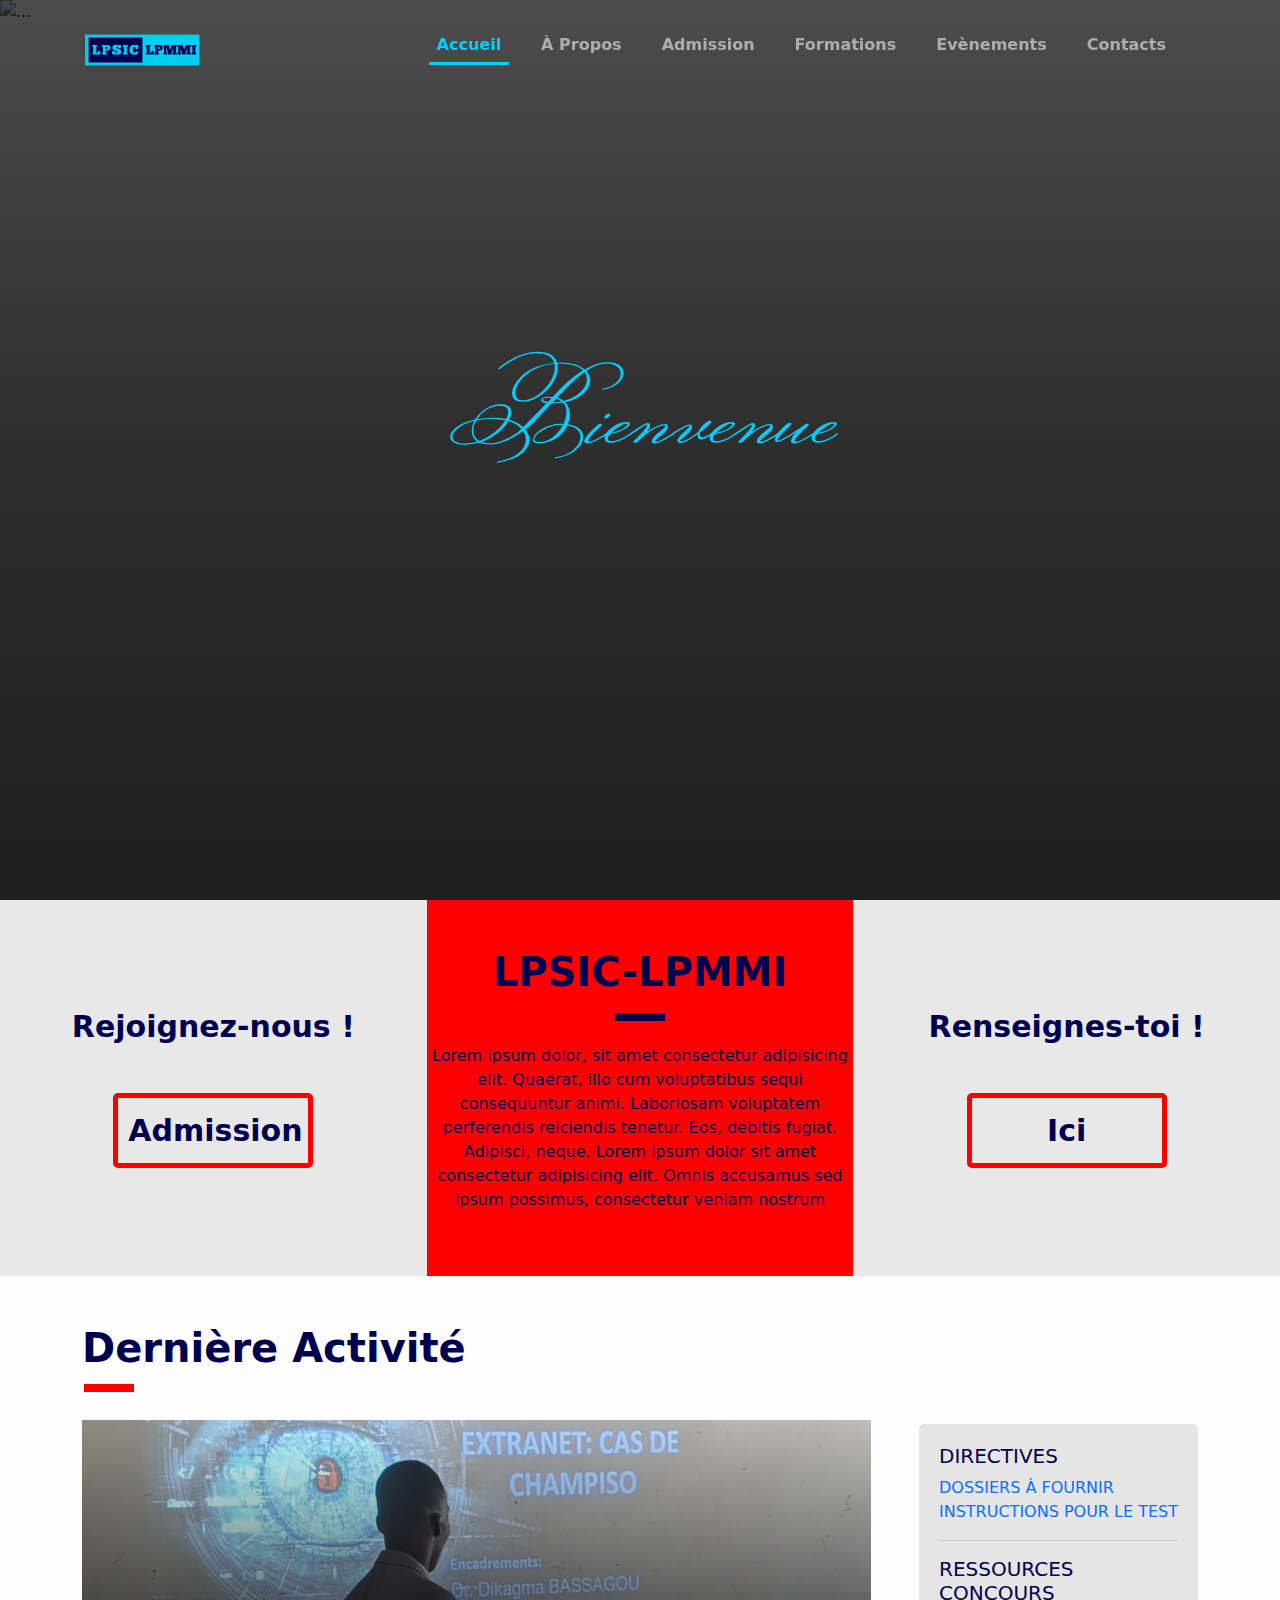
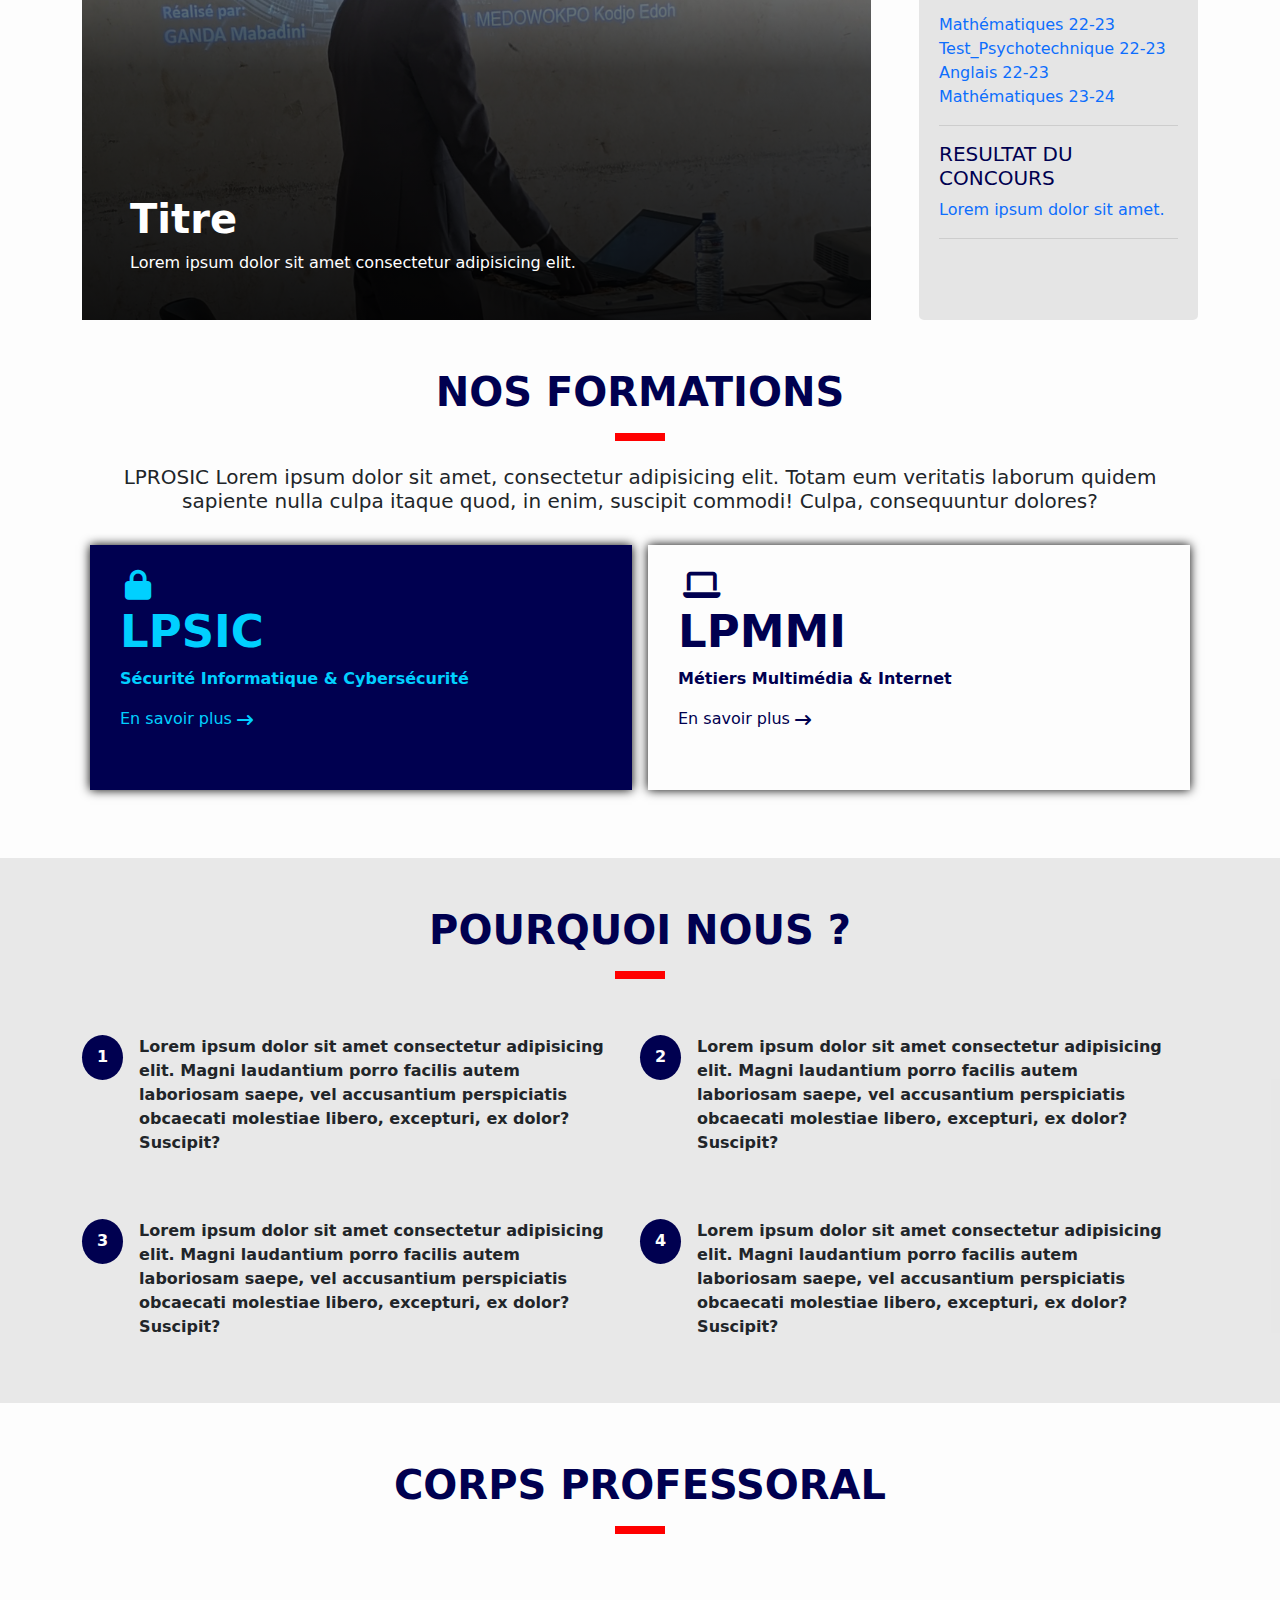
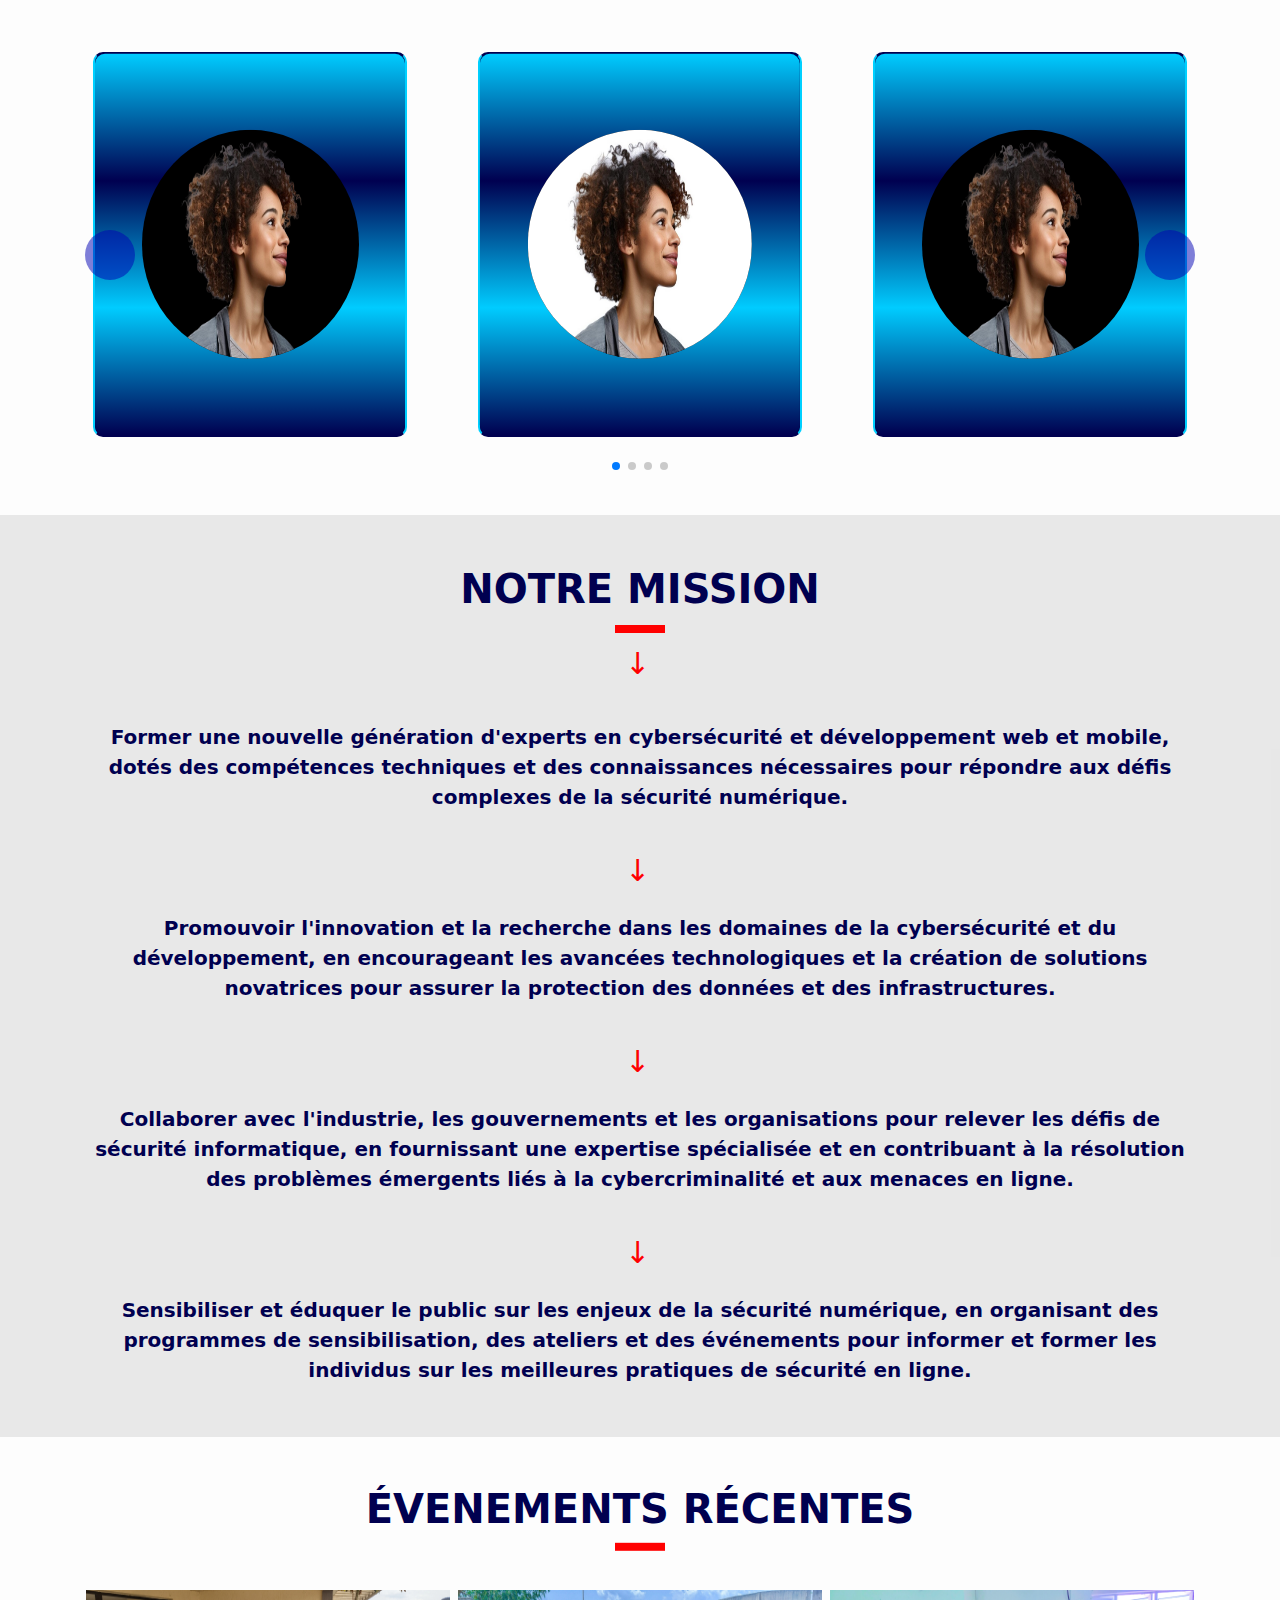
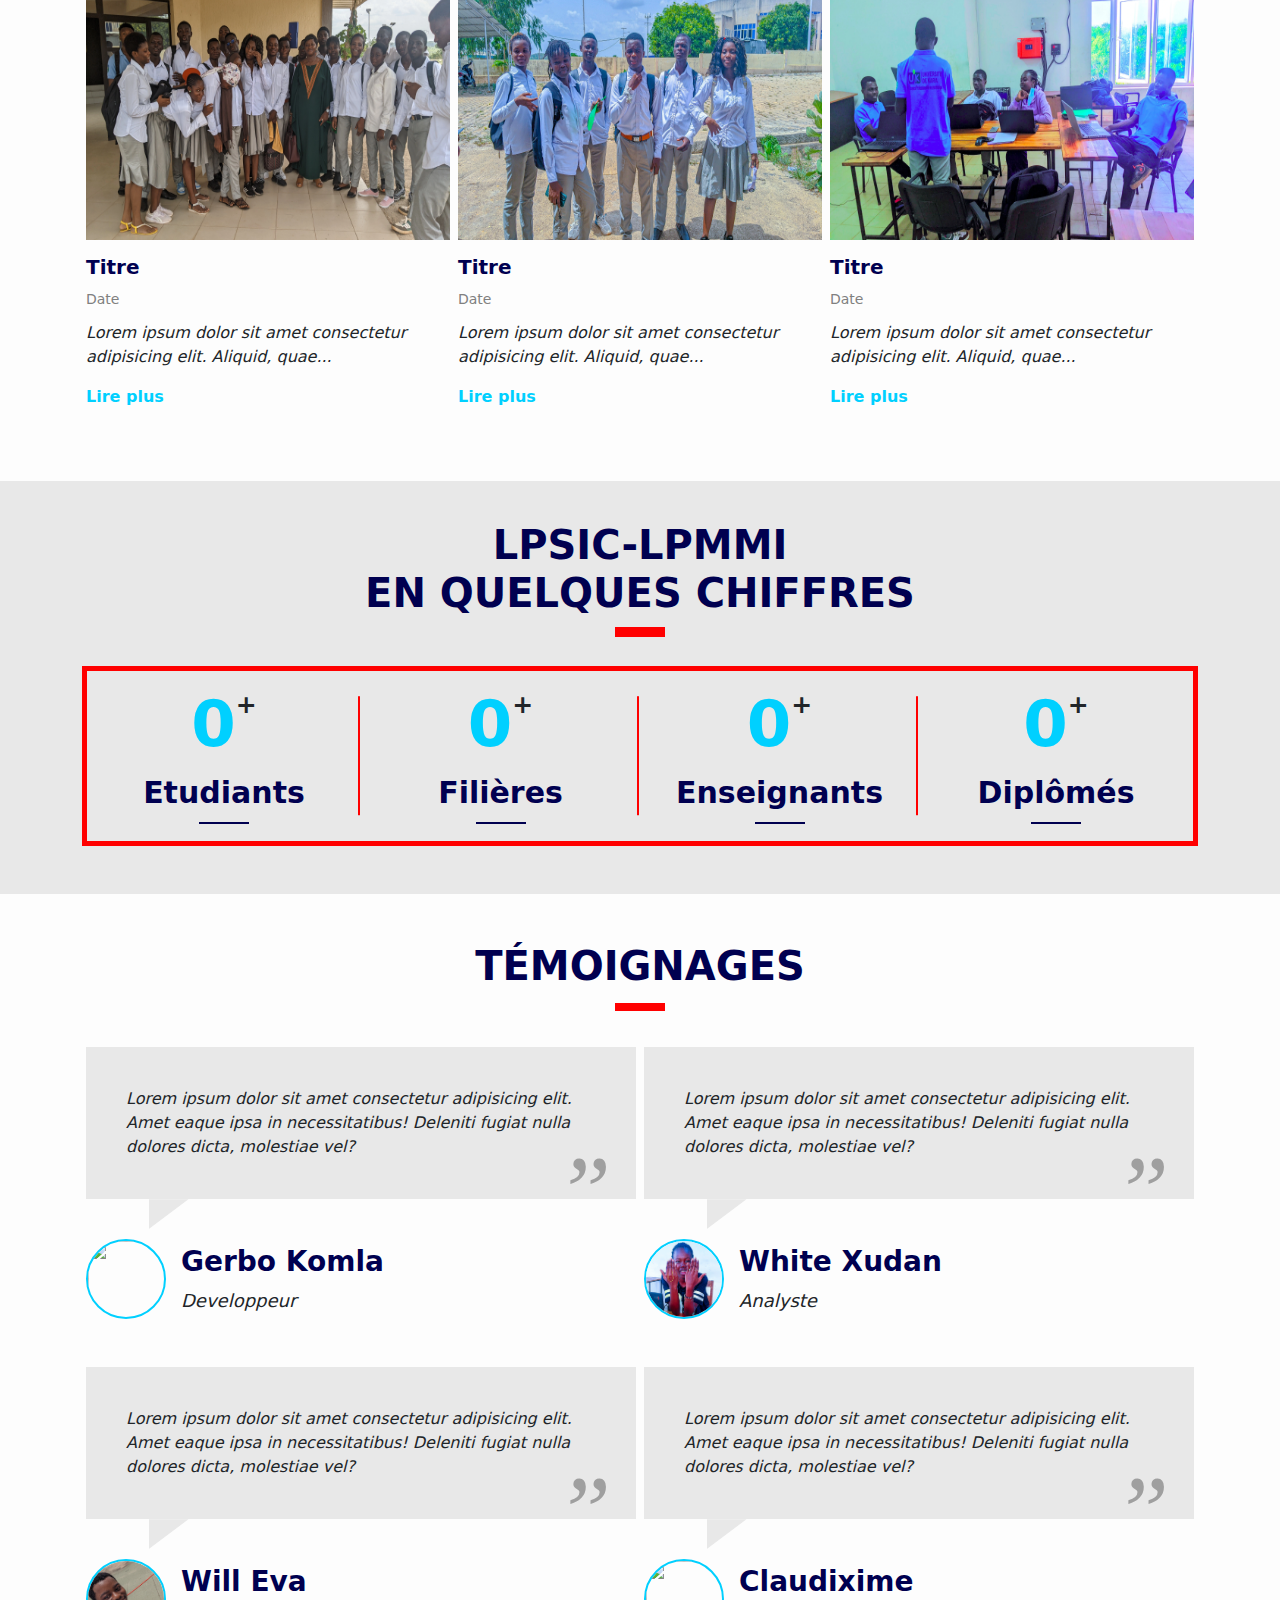
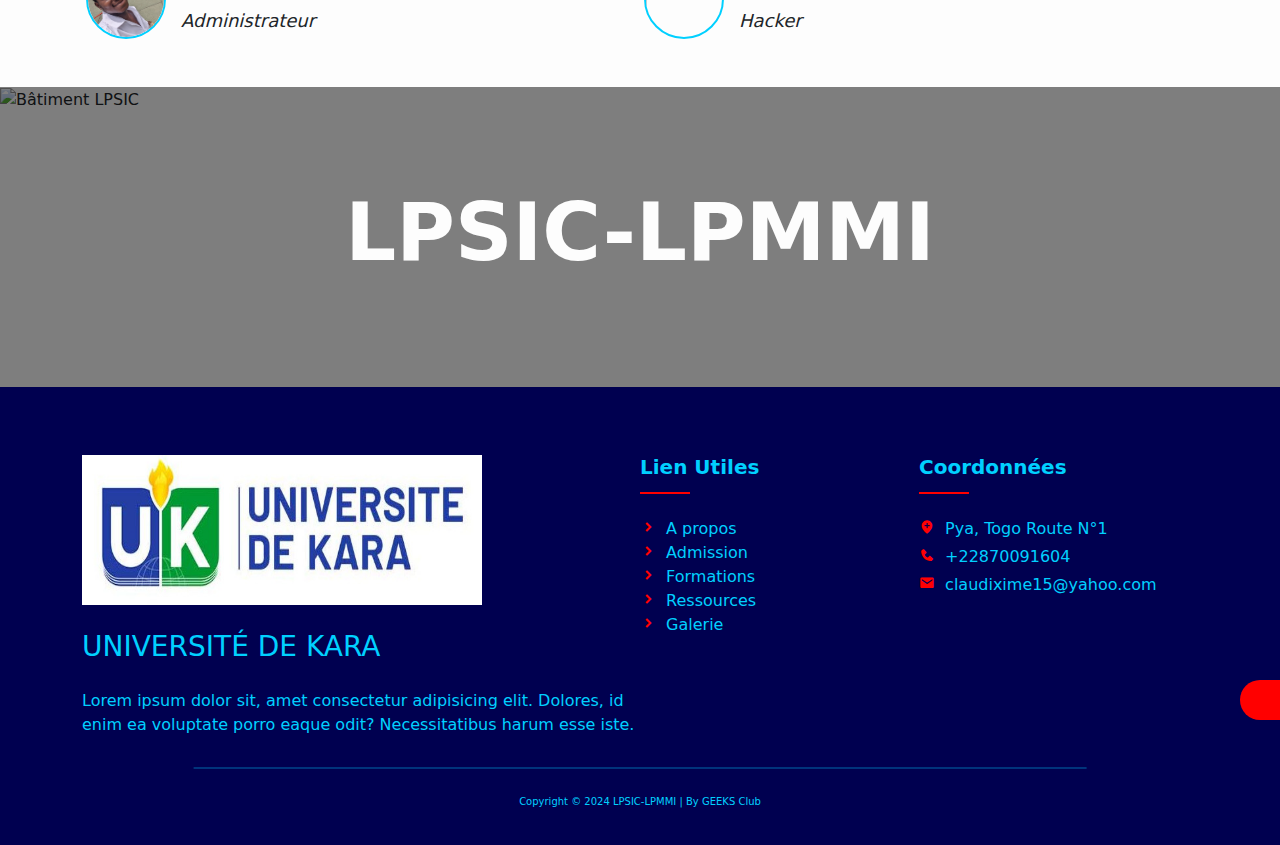
==== commit 127b1554: "Scrollreveal" ====
--- a/index.html
+++ b/index.html
@@ -68,7 +68,7 @@
         <div id="myCarousel" class="lux-carousel carousel-overlay carousel slide" data-bs-ride="carousel">
             <div class="carousel-inner">
                 <div class="carousel-item active">
-                    <img src="./assets/images/carousel_1.jpg" class="d-flex w-100" alt="...">
+                    <img src="./assets/images/carousel_1.webp" class="d-flex w-100" alt="...">
                     <div class="carousel-caption-1">
                         <h1 class="ml8">
                             <span class="letters-container">
@@ -80,7 +80,7 @@
                     </div>
                 </div>
                 <div class="carousel-item">
-                    <img src="./assets/images/carousel_2.jpg" class="d-flex w-100" alt="...">
+                    <img src="./assets/images/carousel_2.webp" class="d-flex w-100" alt="...">
                     <div class="text-caption">
                         <h1 class="ml3">LPSIC-LPMMI</h1>
                         <p class="animate col-md-7 mb-4">
@@ -96,7 +96,7 @@
                     </a>
                 </div>
                 <div class="carousel-item">
-                    <img src="./assets/images/carousel_3.jpg" class="d-flex w-100" alt="...">
+                    <img src="./assets/images/carousel_3.webp" class="d-flex w-100" alt="...">
                     <div class="carousel-caption-3">
                         <h1 class="ml15 mt-5 pt-5">
                             <span class="word">Développer</span>
@@ -186,7 +186,7 @@
                             <h1 class="visible-right">Dernière Activité</h1>
                         </div>
                         <div class="nos-activite visible-left me-5">
-                            <img src="./assets/images/dernère_activité_1.png" alt="" class="img-fluid">
+                            <img src="./assets/images/dernère_activité_1.webp" alt="" class="img-fluid">
                             <div class="activite-overlay"></div>
                             <a href="#">
                                 <div class="nos-activite-text">
@@ -370,9 +370,9 @@
                             </div>
                             <div class="social-media d-flex mb-3">
                                 <i class="bx bxl-whatsapp"></i>
-                                <i class="bx bxl-instagram"></i>
-                                <i class="bx bxl-facebook-circle"></i>
                                 <i class="bx bxl-twitter"></i>
+                                <i class="bx bxl-linkedin"></i>
+
                             </div>
                         </div>
                     </div>
@@ -395,9 +395,9 @@
                             </div>
                             <div class="social-media d-flex mb-3">
                                 <i class="bx bxl-whatsapp"></i>
-                                <i class="bx bxl-instagram"></i>
-                                <i class="bx bxl-facebook-circle"></i>
                                 <i class="bx bxl-twitter"></i>
+                                <i class="bx bxl-linkedin"></i>
+
                             </div>
                         </div>
                     </div>
@@ -420,9 +420,9 @@
                             </div>
                             <div class="social-media d-flex mb-3">
                                 <i class="bx bxl-whatsapp"></i>
-                                <i class="bx bxl-instagram"></i>
-                                <i class="bx bxl-facebook-circle"></i>
                                 <i class="bx bxl-twitter"></i>
+                                <i class="bx bxl-linkedin"></i>
+
                             </div>
                         </div>
                     </div>
@@ -445,9 +445,9 @@
                             </div>
                             <div class="social-media d-flex mb-3">
                                 <i class="bx bxl-whatsapp"></i>
-                                <i class="bx bxl-instagram"></i>
-                                <i class="bx bxl-facebook-circle"></i>
                                 <i class="bx bxl-twitter"></i>
+                                <i class="bx bxl-linkedin"></i>
+
                             </div>
                         </div>
                     </div>
@@ -470,9 +470,9 @@
                             </div>
                             <div class="social-media d-flex mb-3">
                                 <i class="bx bxl-whatsapp"></i>
-                                <i class="bx bxl-instagram"></i>
-                                <i class="bx bxl-facebook-circle"></i>
                                 <i class="bx bxl-twitter"></i>
+                                <i class="bx bxl-linkedin"></i>
+
                             </div>
                         </div>
                     </div>
@@ -495,9 +495,9 @@
                             </div>
                             <div class="social-media d-flex mb-3">
                                 <i class="bx bxl-whatsapp"></i>
-                                <i class="bx bxl-instagram"></i>
-                                <i class="bx bxl-facebook-circle"></i>
                                 <i class="bx bxl-twitter"></i>
+                                <i class="bx bxl-linkedin"></i>
+
                             </div>
                         </div>
                     </div>
@@ -512,95 +512,8 @@
                 </div>
                 <div class="swiper-pagination"></div>
             </div>
-            <!--
- 
-        <section class="container-sm mt-5">
-        <div class="row row-height">
-          <div class="col-sm-12 col-md-6 col-lg-4">
-            <div class="card-container mb-5">
-              <div class="image-section">
-                <img
-                  src="assets/jeune-femme-afro-americaine-douteuse-pensant-choisissant-concept_1194-588581-removebg.png"
-                  alt=""
-                  class="img-fluid"
-                />
-              </div>
-              <div class="text-content">
-                <span>White Xudan</span>
-                <span>Cybersecurity</span>
-                <p class="mt-3 mb-3">
-                  Lorem ipsum dolor, sit amet consectetur adipisicing elit.
-                  Repellat, soluta Lorem ipsum dolor sit amet consectetur
-                  adipisicing elit. Delectus, accusamus!.
-                </p>
-              </div>
-              <button class="lux-btn mb-3">Read More</button>
-              <div class="social-media d-flex mb-3">
-                <i class="bx bxl-whatsapp"></i>
-                <i class="bx bxl-instagram"></i>
-                <i class="bx bxl-facebook-circle"></i>
-                <i class="bx bxl-twitter"></i>
-              </div>
-            </div>
-          </div>
-          <div class="col-sm-12 col-md-6 col-lg-4">
-            <div class="card-container mb-5">
-              <div class="image-section">
-                <img
-                  src="assets/jeune-femme-afro-americaine-douteuse-pensant-choisissant-concept_1194-588581-removebg.png"
-                  alt=""
-                  class="img-fluid"
-                />
-              </div>
-              <div class="text-content">
-                <span>White Xudan</span>
-                <span>Cybersecurity</span>
-                <p class="mt-3 mb-3">
-                  Lorem ipsum dolor, sit amet consectetur adipisicing elit.
-                  Repellat, soluta Lorem ipsum dolor sit amet consectetur
-                  adipisicing elit. Delectus, accusamus!.
-                </p>
-              </div>
-              <button class="lux-btn mb-3">Read More</button>
-              <div class="social-media d-flex mb-3">
-                <i class="bx bxl-whatsapp"></i>
-                <i class="bx bxl-instagram"></i>
-                <i class="bx bxl-facebook-circle"></i>
-                <i class="bx bxl-twitter"></i>
-              </div>
-            </div>
-          </div>
-          <div class="col-sm-12 col-md-6 col-lg-4">
-            <div class="card-container mb-5">
-              <div class="image-section">
-                <img
-                  src="assets/jeune-femme-afro-americaine-douteuse-pensant-choisissant-concept_1194-588581-removebg.png"
-                  alt=""
-                  class="img-fluid"
-                />
-              </div>
-              <div class="text-content">
-                <span>White Xudan</span>
-                <span>Cybersecurity</span>
-                <p class="mt-3 mb-3">
-                  Lorem ipsum dolor, sit amet consectetur adipisicing elit.
-                  Repellat, soluta Lorem ipsum dolor sit amet consectetur
-                  adipisicing elit. Delectus, accusamus!.
-                </p>
-              </div>
-              <button class="lux-btn mb-3">Read More</button>
-              <div class="social-media d-flex mb-3">
-                <i class="bx bxl-whatsapp"></i>
-                <i class="bx bxl-instagram"></i>
-                <i class="bx bxl-facebook-circle"></i>
-                <i class="bx bxl-twitter"></i>
-              </div>
-            </div>
-          </div>
-        </div>
-      </section>
--->
-        </section>
+        </section>
+
         <!--Mission de LPSIC-->
         <section class="Mission">
             <div class="row text-center mission-section container">
@@ -651,7 +564,7 @@
                 <div class="row visible-left">
                     <div class="col-md-6 col-lg-4 px-1 mb-4">
                         <div class="activite-recente-image">
-                            <img src="./assets/images/PXL_20240412_131340291.NIGHT.jpg" alt="" class="img-fluid">
+                            <img src="./assets/images/PXL_20240412_131340291.NIGHT.webp" alt="" class="img-fluid">
                         </div>
                         <h5>Titre</h5>
                         <small>Date</small>
@@ -666,7 +579,7 @@
                     </div>
                     <div class="col-md-6 col-lg-4 px-1 mb-4">
                         <div class="activite-recente-image">
-                            <img src="./assets/images/PSX_20240418_002241.jpg" alt="" class="img-fluid">
+                            <img src="./assets/images/PSX_20240418_002241.webp" alt="" class="img-fluid">
                         </div>
                         <h5>Titre</h5>
                         <small>Date</small>
@@ -681,7 +594,7 @@
                     </div>
                     <div class="col-md-6 col-lg-4 px-1 mb-4">
                         <div class="activite-recente-image ">
-                            <img src="./assets/images/carousel_3.jpg" alt="" class="img-fluid">
+                            <img src="./assets/images/carousel_3.webp" alt="" class="img-fluid">
                         </div>
                         <h5>Titre</h5>
                         <small>Date</small>
@@ -696,7 +609,7 @@
                     </div>
                     <div class="col-md-6 col-lg-4 px-1 mb-4 d-md-block d-lg-none">
                         <div class="activite-recente-image ">
-                            <img src="./assets/images/PSX_20240418_002241.jpg" alt="" class="img-fluid">
+                            <img src="./assets/images/PSX_20240418_002241.webp" alt="" class="img-fluid">
                         </div>
                         <h5>Titre</h5>
                         <small>Date</small>
@@ -772,7 +685,7 @@
                             </div>
                             <div class="info-temoignant">
                                 <div class="d-flex align-items-center">
-                                    <img src="./assets/images/PSX_20240419_1138113.png" alt="" style="
+                                    <img src="./assets/images/PSX_20240419_1138113.webp" alt="" style="
                         height: 80px;
                         width: 80px;
                         border-radius: 50%;
@@ -797,7 +710,7 @@
                             </div>
                             <div class="info-temoignant">
                                 <div class="d-flex align-items-center">
-                                    <img src="./assets/images/PSX_20240419_11312.png" alt="" style="
+                                    <img src="./assets/images/PSX_20240419_11312.webp" alt="" style="
                         height: 80px;
                         width: 80px;
                         border-radius: 50%;
@@ -824,7 +737,7 @@
                             </div>
                             <div class="info-temoignant">
                                 <div class="d-flex align-items-center">
-                                    <img src="./assets/images/PXL_20240403_123141349.NIGHT3.png" alt="" style="
+                                    <img src="./assets/images/PXL_20240403_123141349.NIGHT3.webp" alt="" style="
                         height: 80px;
                         width: 80px;
                         border-radius: 50%;
@@ -849,7 +762,7 @@
                             </div>
                             <div class="info-temoignant">
                                 <div class="d-flex align-items-center">
-                                    <img src="./assets/images/PSX_20240419_1129323.png" alt="" style="
+                                    <img src="./assets/images/PSX_20240419_1129323.webp" alt="" style="
                         height: 80px;
                         width: 80px;
                         border-radius: 50%;
@@ -869,7 +782,7 @@
         <!--Image de LPSIC-LPMMI-->
         <section class="">
             <div class="image-principal">
-                <img src="./assets/images/PSX_20240419_115317.jpg" alt="Bâtiment LPSIC" class="img-fluid"
+                <img src="./assets/images/PSX_20240419_115317.webp" alt="Bâtiment LPSIC" class="img-fluid"
                     style="height: 500px; width: 100%">
                 <div class="image-principal-parallax d-flex align-items-center justify-content-center">
                     <h1>LPSIC-LPMMI</h1>
@@ -944,7 +857,7 @@
                     </div>
                 </div>
                 <p class="text-center" style="font-size: 10px; color: #00d0ff;">
-                    Copyright &copy; 2024 LPSIC-LPMMI | All Rights Reserved | By GEEKS
+                    Copyright &copy; 2024 LPSIC-LPMMI | By GEEKS
                     Club
                 </p>
             </div>
@@ -958,379 +871,7 @@
         </div>
     </section>
     </div>
-    <script>
-        // Attendre que la page soit complètement chargée
-        window.addEventListener("load", function () {
-            // Cacher le loader après 3 secondes
-            setTimeout(function () {
-                document.getElementById("loader").style.display = "none";
-            }, 500);
-        });
-
-        //=========================Navbar Stickey animation==========================
-        document.addEventListener("DOMContentLoaded", function () {
-            const navbar = document.querySelector(".lux-navbar");
-
-            window.addEventListener("scroll", function () {
-                const scrollTop = window.pageYOffset || document.documentElement.scrollTop;
-
-                if (scrollTop >= 100) {
-                    navbar.classList.add("sticky");
-                } else {
-                    navbar.classList.remove("sticky");
-                }
-            });
-        });
-        //==============================Carousel animations============================
-
-        //------------------Empêcher la pause au "Hover" de la sourise----------------
-        var myCarousel = document.querySelector("#myCarousel");
-        var carousel = new bootstrap.Carousel(myCarousel, {
-            interval: 9000, // Défilement automatique toutes les 4 secondes
-            wrap: true, // Le carousel revient à la première diapositive après la dernière
-        });
-
-        // Empêcher la pause du défilement automatique lorsque la souris survole le carousel
-        myCarousel.addEventListener("mouseover", function () {
-            carousel.cycle();
-        });
-
-        //--------------------------------------------------------------
-
-        document.addEventListener("DOMContentLoaded", function () {
-            // Fonction pour jouer l'animation du texte
-            function playTextAnimation(element) {
-                anime
-                    .timeline()
-                    .add({
-                        targets: element.querySelector(".ml8 .circle-white"),
-                        scale: [0, 3],
-                        opacity: [0, 1],
-                        easing: "easeInOutExpo",
-                        rotateZ: 360,
-                        duration: 1100,
-                    })
-                    .add({
-                        targets: element.querySelector(".ml8 .circle-container"),
-                        scale: [0, 1],
-                        duration: 1100,
-                        easing: "easeInOutExpo",
-                        offset: "-=1000",
-                    })
-                    .add({
-                        targets: element.querySelector(".ml8 .circle-dark"),
-                        scale: [0, 1],
-                        duration: 1100,
-                        easing: "easeOutExpo",
-                        offset: "-=600",
-                    })
-                    .add({
-                        targets: element.querySelector(".ml8 .letters-left"),
-                        scale: [0, 1],
-                        duration: 1200,
-                        offset: "-=550",
-                    })
-                    .add({
-                        targets: element.querySelector(".ml8 .bang"),
-                        scale: [0, 1],
-                        rotateZ: [45, 15],
-                        duration: 1200,
-                        offset: "-=1000",
-                    });
-
-                anime({
-                    targets: element.querySelector(".ml8 .circle-dark-dashed"),
-                    rotateZ: 360,
-                    duration: 10000,
-                    easing: "linear",
-                    loop: true,
-                });
-            }
-
-            // Options pour l'observateur d'intersection
-            const options = {
-                root: null, // Utilise la fenêtre comme conteneur
-                rootMargin: "0px", // Marge supplémentaire autour de la fenêtre
-                threshold: 0.01, // Déclencher lorsque la moitié de l'élément est visible
-            };
-
-            // Créer un observateur d'intersection
-            const observer = new IntersectionObserver((entries, observer) => {
-                entries.forEach((entry) => {
-                    if (entry.isIntersecting) {
-                        // Si l'élément est visible à l'écran, jouer l'animation du texte
-                        playTextAnimation(entry.target);
-                    }
-                });
-            }, options);
-
-            // Récupérer tous les éléments de diapositives du carousel
-            const carouselItems = document.querySelectorAll(".carousel-item");
-
-            // Observer chaque élément de diapositive
-            carouselItems.forEach((item) => {
-                observer.observe(item);
-            });
-
-            // Réinitialiser l'état de l'animation à chaque changement de diapositive
-            const myCarousel = document.getElementById("myCarousel");
-            myCarousel.addEventListener("slid.bs.carousel", function (event) {
-                const activeSlide = event.relatedTarget;
-                observer.observe(activeSlide);
-            });
-        });
-
-        //---------------------------------------------------------------
-        document.addEventListener("DOMContentLoaded", function () {
-            // Fonction pour jouer l'animation du texte avec Anime.js
-            function playAnimeTextAnimation(targets, animation) {
-                anime(animation);
-            }
-
-            // Options pour l'observateur d'intersection
-            const options = {
-                root: null, // Utilise la fenêtre comme conteneur
-                rootMargin: "0px", // Marge supplémentaire autour de la fenêtre
-                threshold: 0.01, // Déclencher lorsque la moitié de l'élément est visible
-            };
-
-            // Créer un observateur d'intersection pour la première animation
-            const observerAnime1 = new IntersectionObserver((entries, observer) => {
-                entries.forEach((entry) => {
-                    if (entry.isIntersecting) {
-                        // Si l'élément est visible à l'écran, jouer l'animation Anime.js
-                        playAnimeTextAnimation(".ml15 .word", {
-                            targets: ".ml15 .word",
-                            scale: [14, 1],
-                            opacity: [0, 1],
-                            easing: "easeOutCirc",
-                            duration: 800,
-                            delay: (el, i) => 800 * i,
-                        });
-                    }
-                });
-            }, options);
-
-            // Observer l'élément de la première animation
-            const textAnimation1 = document.querySelector(".ml15 .word");
-            observerAnime1.observe(textAnimation1);
-
-            // Créer un observateur d'intersection pour la deuxième animation
-            const observerAnime2 = new IntersectionObserver((entries, observer) => {
-                entries.forEach((entry) => {
-                    if (entry.isIntersecting) {
-                        // Si l'élément est visible à l'écran, jouer l'animation Anime.js
-                        playAnimeTextAnimation(".ml3 .letter", {
-                            targets: ".ml3 .letter",
-                            opacity: [0, 1],
-                            easing: "easeInOutQuad",
-                            duration: 2250,
-                            delay: (el, i) => 150 * (i + 1),
-                        });
-                    }
-                });
-            }, options);
-
-            // Observer l'élément de la deuxième animation
-            const textAnimation2 = document.querySelector(".ml3");
-            observerAnime2.observe(textAnimation2);
-        });
-
-        //---------------------------------------------------------------------
-        document.addEventListener("DOMContentLoaded", function () {
-            // Fonction pour jouer l'animation du texte
-            function playTextAnimation() {
-                var textWrapper = document.querySelector(".ml11 .letters");
-                textWrapper.innerHTML = textWrapper.textContent.replace(
-                    /([^\x00-\x80]|\w)/g,
-                    "<span class='letter'>$&</span>"
-                );
-
-                anime
-                    .timeline()
-                    .add({
-                        targets: ".ml11 .line",
-                        scaleY: [0, 1],
-                        opacity: [0.5, 1],
-                        easing: "easeOutExpo",
-                        duration: 700,
-                    })
-                    .add({
-                        targets: ".ml11 .line",
-                        translateX: [
-                            0,
-                            document.querySelector(".ml11 .letters").getBoundingClientRect()
-                                .width + 10,
-                        ],
-                        easing: "easeOutExpo",
-                        duration: 700,
-                        delay: 100,
-                    })
-                    .add({
-                        targets: ".ml11 .letter",
-                        opacity: [0, 1],
-                        easing: "easeOutExpo",
-                        duration: 600,
-                        offset: "-=775",
-                        delay: (el, i) => 34 * (i + 1),
-                    });
-            }
-
-            // Fonction pour observer les changements de diapositives et jouer l'animation
-            function observeCarousel() {
-                const myCarousel = document.getElementById("myCarousel");
-                let isAnimationPlayed = false; // Indique si l'animation a déjà été jouée sur la diapositive active
-
-                // Options pour l'observateur d'intersection
-                const options = {
-                    root: null,
-                    rootMargin: "0px",
-                    threshold: 0.01, // Se déclenche lorsque 25% de la cible est visible
-                };
-
-                // Créer un observateur d'intersection
-                const observer = new IntersectionObserver((entries, observer) => {
-                    entries.forEach((entry) => {
-                        if (entry.isIntersecting) {
-                            const activeSlide = entry.target;
-                            const ml11Element = activeSlide.querySelector(".ml11");
-
-                            if (ml11Element && !isAnimationPlayed) {
-                                playTextAnimation();
-                                isAnimationPlayed = true; // Marque l'animation comme jouée pour la diapositive active
-                            }
-                        }
-                    });
-                }, options);
-
-                // Observer chaque élément de diapositive
-                const carouselItems = document.querySelectorAll(".carousel-item");
-                carouselItems.forEach((item) => {
-                    observer.observe(item);
-                });
-
-                // Réinitialiser l'état de l'animation à chaque changement de diapositive
-                myCarousel.addEventListener("slid.bs.carousel", function (event) {
-                    const activeSlide = event.relatedTarget;
-                    isAnimationPlayed = false; // Réinitialiser l'état de l'animation
-                });
-            }
-
-            // Exécuter la fonction pour observer le carousel
-            observeCarousel();
-        });
-
-        //Swiper
-        var swiper = new Swiper(".mySwiper", {
-            slidesPerView: 3,
-            spaceBetween: 30,
-            navigation: {
-                nextEl: ".button-next",
-                prevEl: ".button-prev",
-            },
-            pagination: {
-                el: ".swiper-pagination",
-                clickable: true,
-            },
-            breakpoints: {
-                // Lorsque la largeur de l'écran est inférieure à 1000px, passez à 2 colonnes
-                1120: {
-                    slidesPerView: 3,
-                },
-                // Lorsque la largeur de l'écran est inférieure à 450px, passez à 1 colonne
-                780: {
-                    slidesPerView: 2,
-                },
-                0: {
-                    slidesPerView: 1,
-                },
-            },
-        });
-
-        // Navbar background changing
-        document.addEventListener("DOMContentLoaded", function () {
-            const navbar = document.querySelector(".lux-navbar");
-            const toggler = document.getElementById("toggler");
-
-            // Scroll event for sticky navbar
-            window.addEventListener("scroll", function () {
-                const scrollTop = window.pageYOffset || document.documentElement.scrollTop;
-
-                if (scrollTop >= 100) {
-                    navbar.classList.add("sticky");
-                } else {
-                    navbar.classList.remove("sticky");
-                }
-            });
-
-            // Toggler click event for changing background color
-            toggler.addEventListener("click", function () {
-                var isExpanded = this.getAttribute("aria-expanded") === "true";
-
-                if (isExpanded) {
-                    navbar.style.background = "#000050";
-                } else {
-                    navbar.style.background = "transparent";
-                }
-            });
-        });
-
-        // Counter (LPSIC en quelques chiffres)
-        document.addEventListener("DOMContentLoaded", function () {
-            const counters = document.querySelectorAll(".count");
-            const section = document.querySelector(".compteur");
-
-            // Options pour l'observateur d'intersection
-            const options = {
-                root: null,
-                rootMargin: "0px",
-                threshold: 0.25, // Se déclenche lorsque 25% de la cible est visible
-            };
-
-            const observer = new IntersectionObserver(function (entries, observer) {
-                entries.forEach(function (entry) {
-                    if (entry.isIntersecting) {
-                        // Lorsque la section est visible à 25% ou plus
-                        counters.forEach(function (counter) {
-                            // Réinitialiser l'indicateur de réinitialisation
-                            counter.dataset.reset = "true";
-                        });
-                        // Déclencher les compteurs
-                        triggerCounters();
-                    }
-                });
-            }, options);
-
-            // Observer la section .compteur
-            observer.observe(section);
-
-            // Fonction pour déclencher les compteurs
-            function triggerCounters() {
-                counters.forEach(function (counter) {
-                    const target = parseInt(counter.getAttribute("data-target"));
-                    const speed = 10; // Vitesse de comptage
-                    let count = 0;
-                    let reset = counter.dataset.reset === "true";
-
-                    const updateCounter = function () {
-                        if (count < target) {
-                            count++; // Incrémentation de count de 1
-                            counter.innerText = count;
-                            setTimeout(updateCounter, speed); // Vitesse de comptage
-                        }
-                    };
-
-                    if (reset) {
-                        // Réinitialiser le compteur si reset est true
-                        count = 0;
-                        counter.innerText = count;
-                        counter.dataset.reset = "false";
-                    }
-                    updateCounter();
-                });
-            }
-        });
-    </script>
+    <script src="./script.js"></script>
 </body>
 
 </html>--- a/style.css
+++ b/style.css
@@ -858,7 +858,7 @@
   cursor: pointer;
   height: 40px;
   width: 40px;
-  border-radius: 50%;
+  border-radius: 10px;
   display: flex;
   justify-content: center;
   align-items: center;
@@ -1583,7 +1583,7 @@
   justify-content: center;
   align-items: center;
   background: linear-gradient(to bottom, rgba(0, 0, 0, 0.7), rgba(0, 0, 0, 0.7)),
-    url(./assets/images/carousel_1.jpg);
+    url(./assets/images/carousel_1.webp);
 
   background-position: center;
   background-repeat: no-repeat;
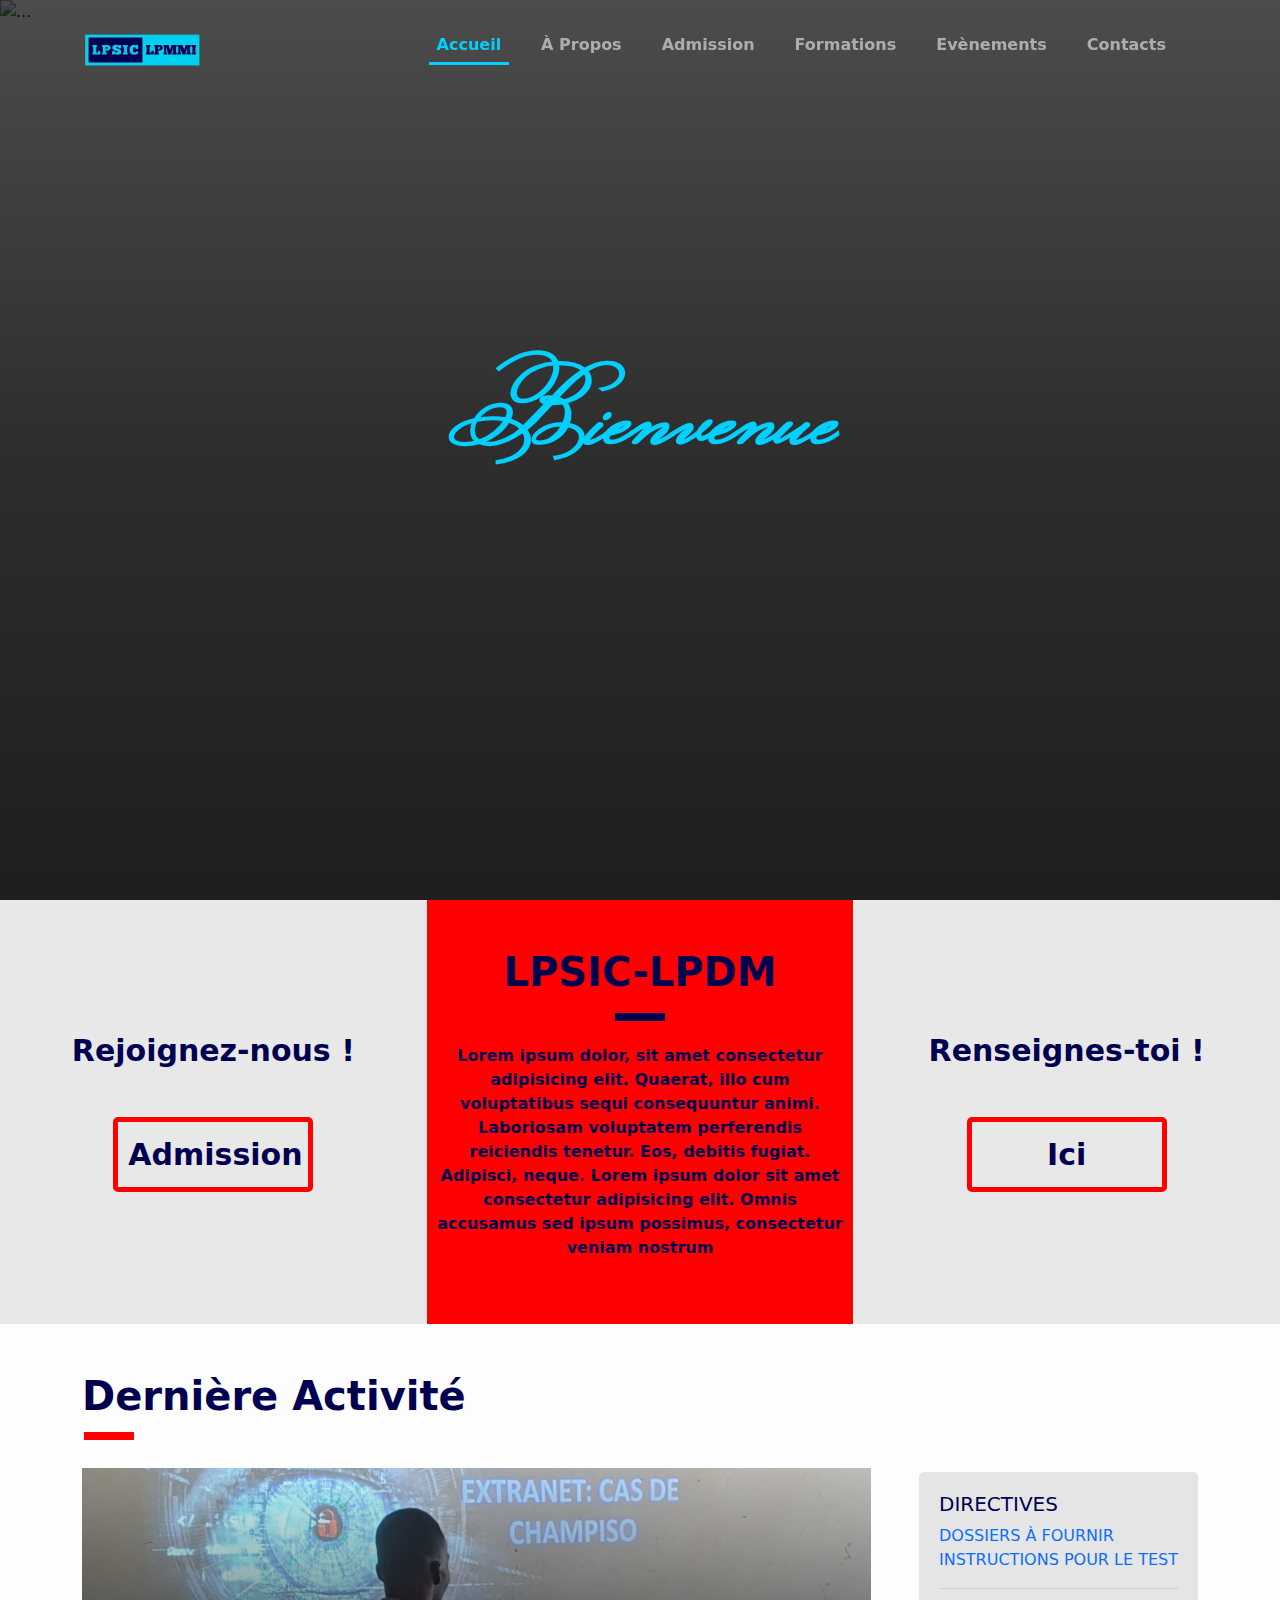
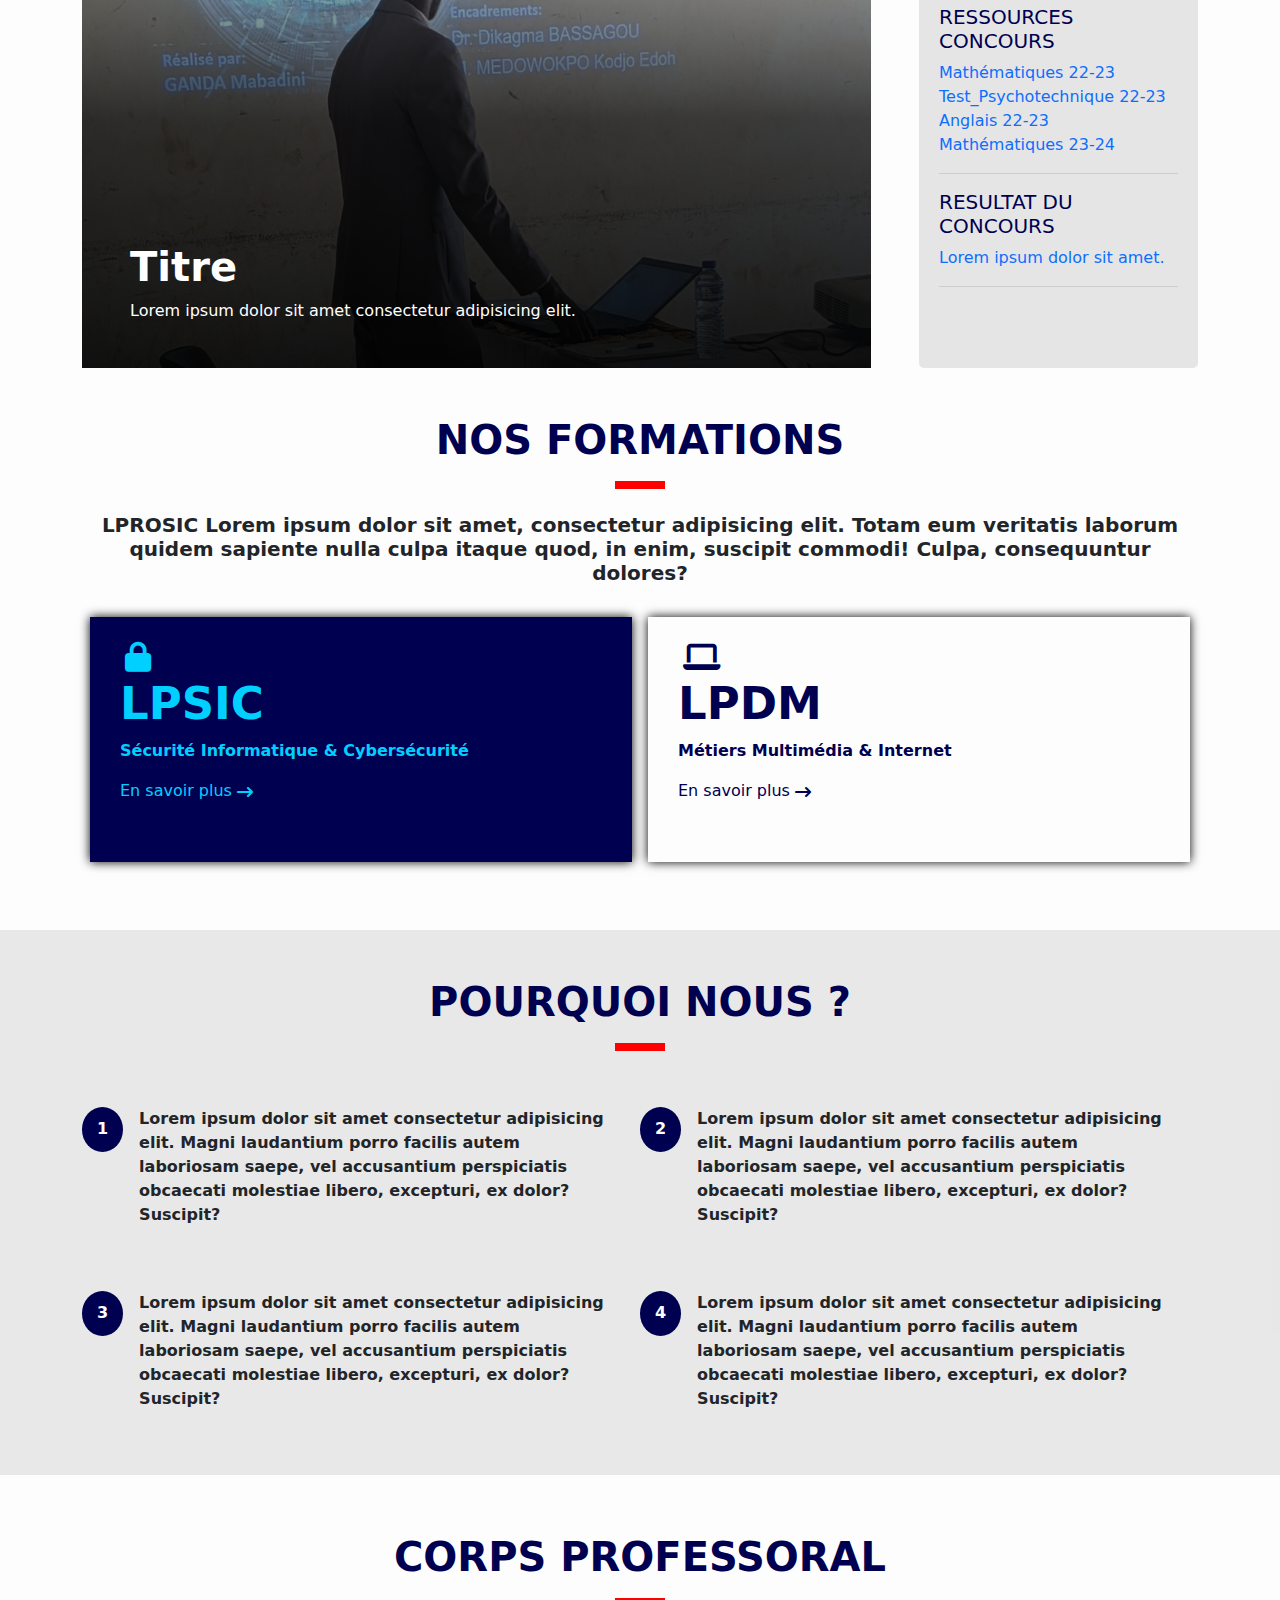
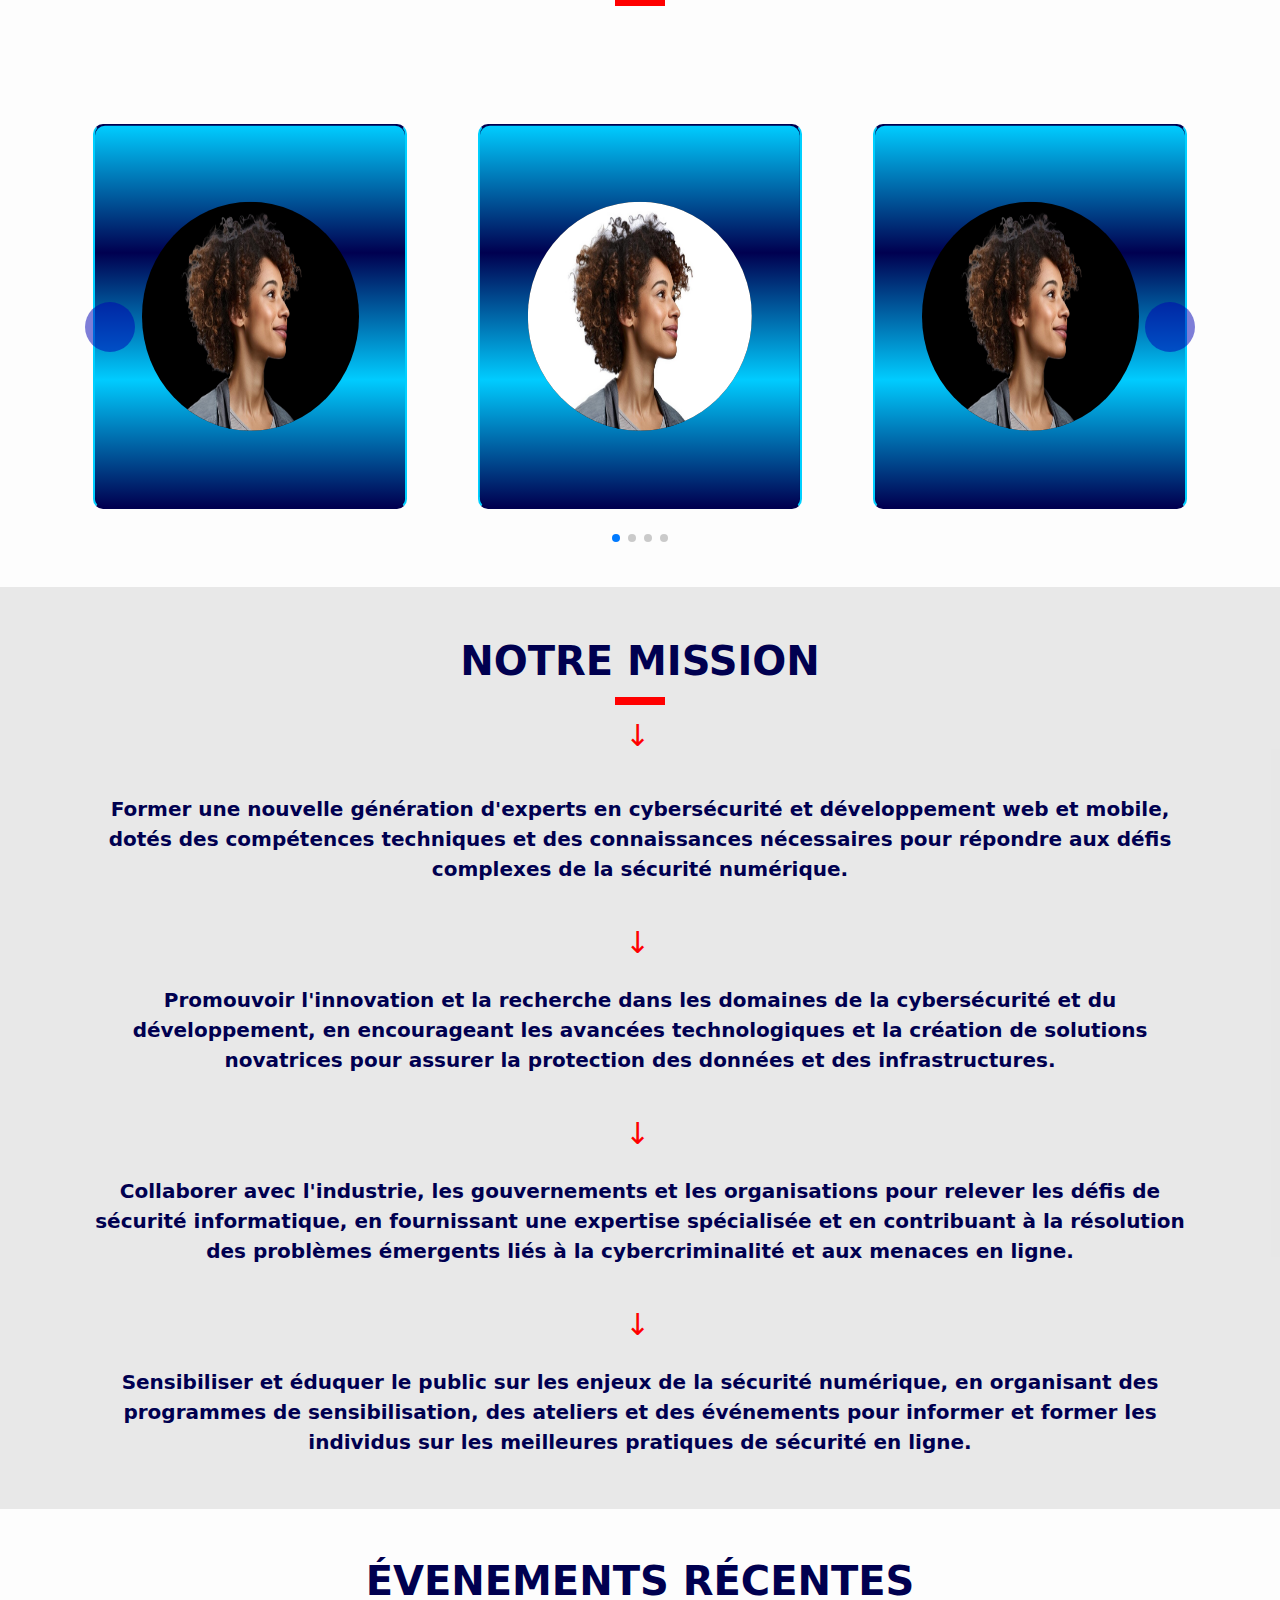
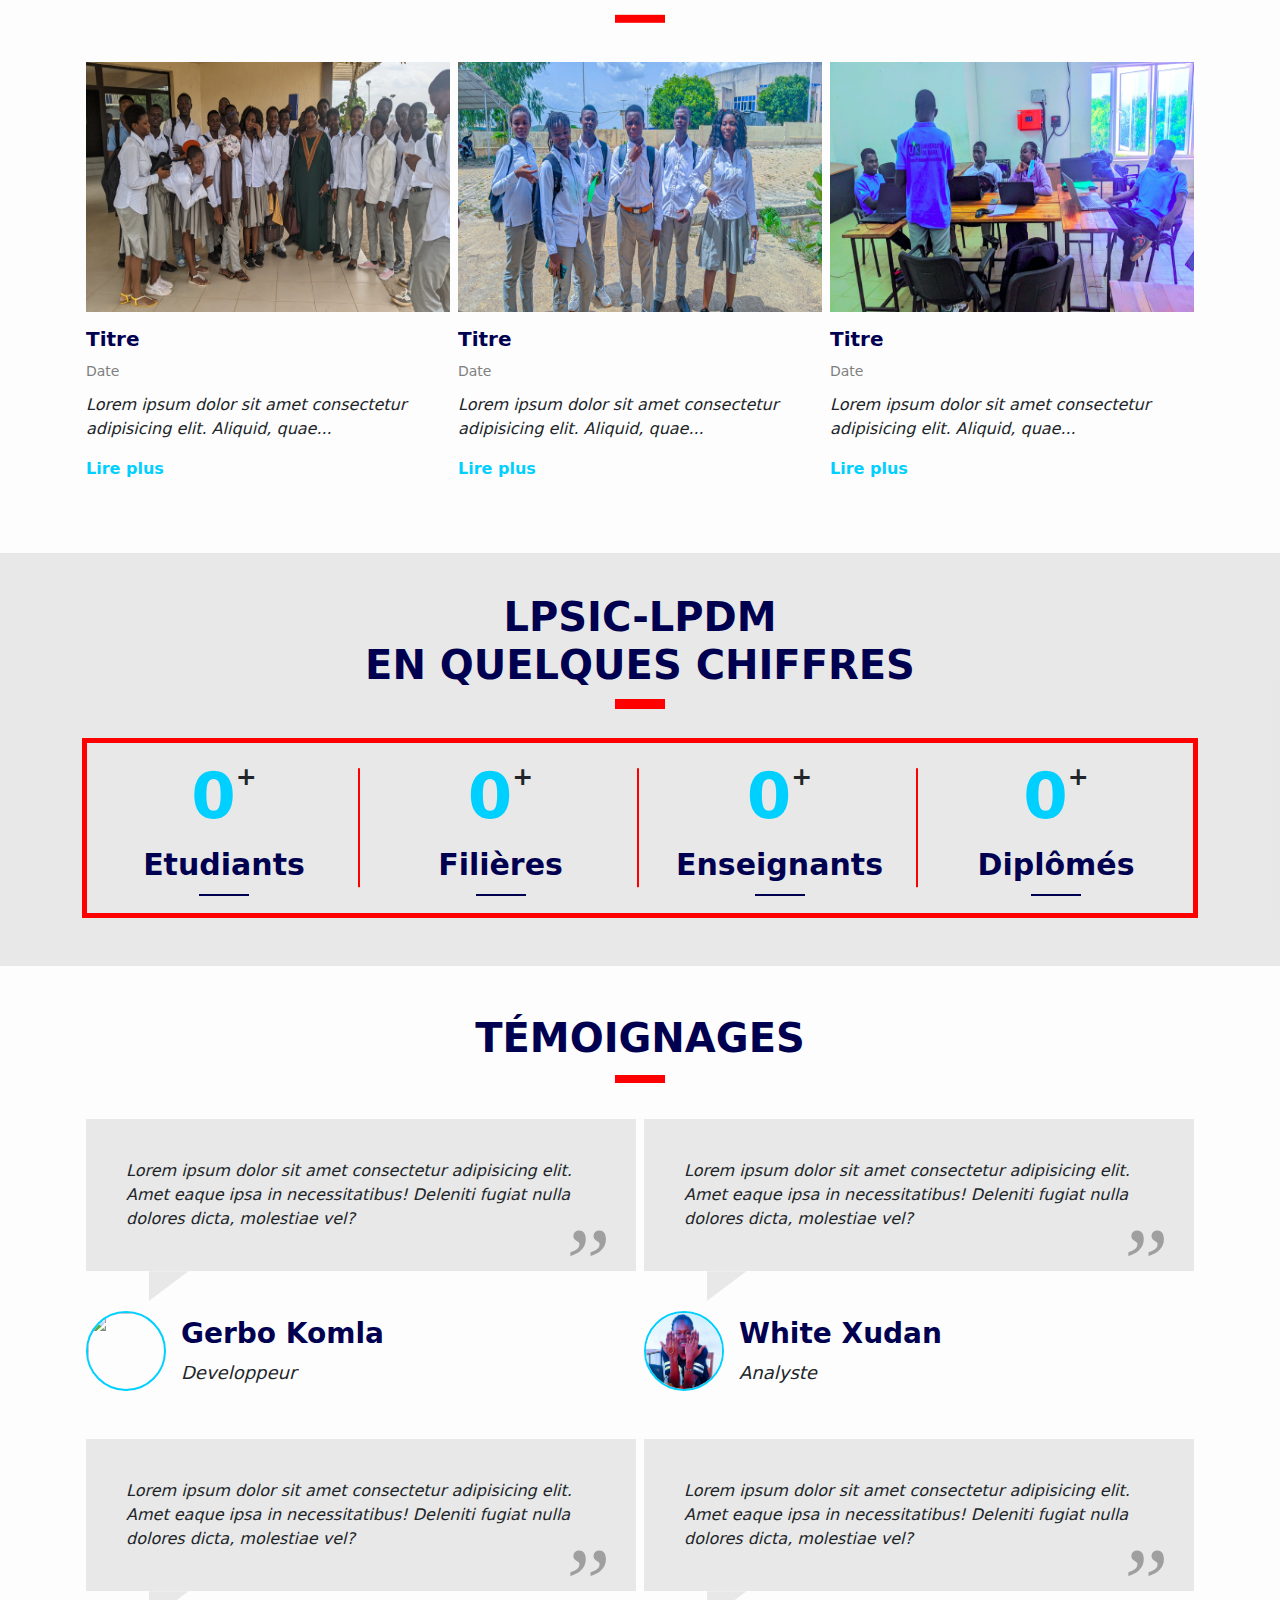
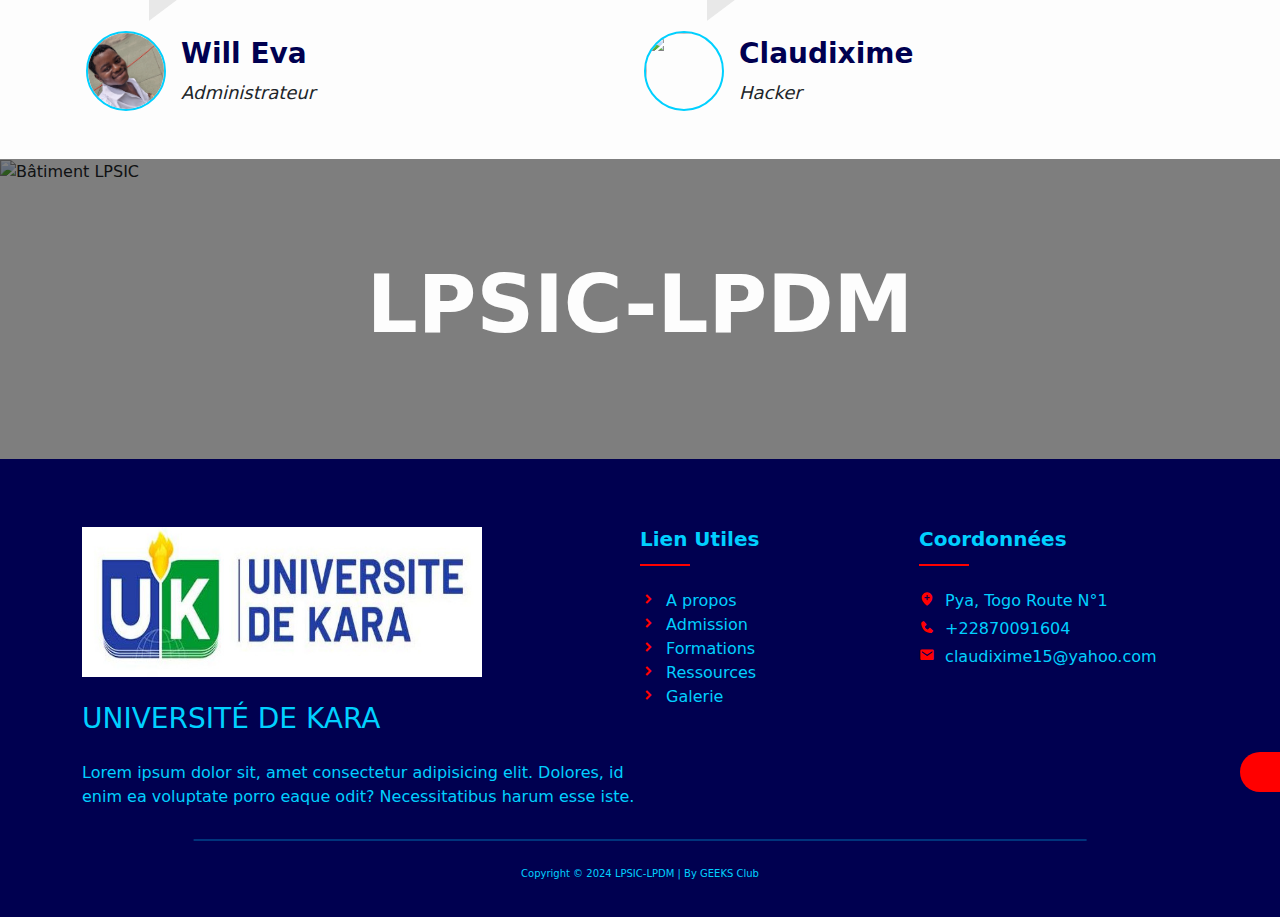
==== commit 6b1a9c1d: "updates" ====
--- a/index.html
+++ b/index.html
@@ -4,7 +4,7 @@
 <head>
     <meta charset="UTF-8">
     <meta name="viewport" content="width=device-width, initial-scale=1.0">
-    <title>Accueil - lpsic-lpmmi</title>
+    <title>Accueil - lpsic-lpdm</title>
     <link rel="icon" type="image/png" href="./assets/logos/LPSIC-removebg-preview.png">
     <link rel="stylesheet" href="https://cdn.jsdelivr.net/npm/bootstrap@5.3.3/dist/css/bootstrap.min.css">
     <link rel="stylesheet" href="https://cdnjs.cloudflare.com/ajax/libs/font-awesome/6.5.2/css/all.min.css">
@@ -82,7 +82,7 @@
                 <div class="carousel-item">
                     <img src="./assets/images/carousel_2.webp" class="d-flex w-100" alt="...">
                     <div class="text-caption">
-                        <h1 class="ml3">LPSIC-LPMMI</h1>
+                        <h1 class="ml3">LPSIC-LPDM</h1>
                         <p class="animate col-md-7 mb-4">
                             Découvrez la filière informatique de notre université, où la
                             technologie rencontre l'innovation. Avec des programmes
@@ -157,7 +157,7 @@
                     <a href="admission.html" class="">Admission</a>
                 </div>
                 <div class="intro2 col-lg-4 pt-5 pb-5">
-                    <h1 class="text-uppercase">LPSIC-LPMMI</h1>
+                    <h1 class="text-uppercase">LPSIC-LPDM</h1>
                     <p class="">
                         Lorem ipsum dolor, sit amet consectetur adipisicing elit. Quaerat,
                         illo cum voluptatibus sequi consequuntur animi. Laboriosam
@@ -206,7 +206,7 @@
                                     FOURNIR</a>
                             </li>
                             <li>
-                                <a href="assets/uploads/Instructions_Concours_LPSIC-LPMMI.pdf">
+                                <a href="assets/uploads/Instructions_Concours_LPSIC-LPDM.pdf">
                                     INSTRUCTIONS POUR LE TEST
                                 </a>
                             </li>
@@ -239,7 +239,7 @@
             <div class="container mb-5">
                 <div class="row text-center formation-container mt-5">
                     <h1 class="visible-right">NOS FORMATIONS</h1>
-                    <h5 class="mt-3 visible-left">
+                    <h5 class="mt-3 visible-left fw-bold">
                         LPROSIC Lorem ipsum dolor sit amet, consectetur adipisicing elit.
                         Totam eum veritatis laborum quidem sapiente nulla culpa itaque
                         quod, in enim, suscipit commodi! Culpa, consequuntur dolores?
@@ -263,10 +263,10 @@
                     </div>
                     <div class="col-md-6">
                         <a href="#">
-                            <div class="formation-card lpmmi mx-2">
+                            <div class="formation-card lpdm mx-2">
                                 <div class="d-block">
                                     <i class="fa fa-laptop lg" aria-hidden="true"></i>
-                                    <h2>LPMMI</h2>
+                                    <h2>LPDM</h2>
                                 </div>
                                 <p class="dev">Métiers Multimédia & Internet</p>
                                 <div class="d-flex">
@@ -630,7 +630,7 @@
             <div class="container">
                 <div class="row text-center mb-3 compteur-titre">
                     <h1 class="visible-right">
-                        LPSIC-LPMMI
+                        LPSIC-LPDM
                         <br>
                         EN QUELQUES CHIFFRES
                     </h1>
@@ -779,13 +779,13 @@
                 </div>
             </div>
         </section>
-        <!--Image de LPSIC-LPMMI-->
+        <!--Image de LPSIC-LPDM-->
         <section class="">
             <div class="image-principal">
                 <img src="./assets/images/PSX_20240419_115317.webp" alt="Bâtiment LPSIC" class="img-fluid"
                     style="height: 500px; width: 100%">
                 <div class="image-principal-parallax d-flex align-items-center justify-content-center">
-                    <h1>LPSIC-LPMMI</h1>
+                    <h1>LPSIC-LPDM</h1>
                 </div>
             </div>
         </section>
@@ -857,7 +857,7 @@
                     </div>
                 </div>
                 <p class="text-center" style="font-size: 10px; color: #00d0ff;">
-                    Copyright &copy; 2024 LPSIC-LPMMI | By GEEKS
+                    Copyright &copy; 2024 LPSIC-LPDM | By GEEKS
                     Club
                 </p>
             </div>
--- a/style.css
+++ b/style.css
@@ -8,19 +8,19 @@
 }
 .grey-qo-regular {
   font-family: "Grey Qo", cursive;
-  font-weight: 500;
+  font-weight: 600;
   font-style: normal;
   font-size: 100px;
 }
 .lobster-regular {
   font-family: "Lobster", sans-serif;
-  font-weight: 500;
+  font-weight: 600;
   font-style: normal;
   font-size: 100px;
 }
 .monsieur-la-doulaise-regular {
   font-family: "Monsieur La Doulaise", cursive;
-  font-weight: 500;
+  font-weight: 600;
   font-style: normal;
   font-size: 100px;
 }
@@ -138,12 +138,12 @@
 /*######### Menu/Navbar ##########*/
 .lux-navbar {
   background: transparent;
-  font-weight: 700;
+  font-weight: 800;
   z-index: 999;
   position: absolute;
   top: 0;
   width: 100%;
-  font-weight: 700;
+  font-weight: 800;
   transition: top 1s;
   -webkit-transition: top 1s;
   -moz-transition: top 1s;
@@ -219,7 +219,7 @@
 
 .myCarousel h1 {
   font-size: 3rem;
-  font-weight: 700;
+  font-weight: 800;
   opacity: 1;
 }
 
@@ -269,7 +269,7 @@
   color: var(--bluesky);
   border: 2px solid var(--bluesky);
   height: 50px;
-  font-weight: 700;
+  font-weight: 800;
   background: none;
   text-decoration: none;
   transition: all ease-in-out 0.5s;
@@ -282,7 +282,7 @@
 
 .text-caption a:hover {
   color: var(--bluedark);
-  font-weight: 700;
+  font-weight: 800;
   background: var(--bluesky);
 }
 .carousel-item:nth-child(2).active .text-caption a {
@@ -298,7 +298,7 @@
 
 .text-caption p {
   font-size: 1.4rem;
-  font-weight: 600;
+  font-weight: 700;
   opacity: 0;
   margin-bottom: 20px;
   text-align: left;
@@ -324,7 +324,7 @@
   -o-transform: translate(-50%, -65%);
 }
 .ml15 {
-  font-weight: 700;
+  font-weight: 800;
   font-size: 4em;
   text-transform: uppercase;
   letter-spacing: 0.2px;
@@ -334,7 +334,7 @@
   color: var(--bluesky);
 }
 .ml11 {
-  font-weight: 600;
+  font-weight: 700;
   font-size: 1.5em;
 }
 
@@ -441,12 +441,12 @@
   display: inline-block;
   padding-bottom: 25px;
   transition: 3s ease;
-  font-weight: 700;
+  font-weight: 800;
   color: var(--bluedark);
 }
 .intro2 p {
   padding-top: 15px;
-  font-weight: 500;
+  font-weight: 600;
   color: var(--bluedark);
 }
 
@@ -474,7 +474,7 @@
 .intro1 h2,
 .intro3 h2 {
   font-size: 30px;
-  font-weight: 700;
+  font-weight: 800;
   color: var(--bluedark);
 }
 
@@ -487,7 +487,7 @@
   width: 200px;
   padding: 10px;
   font-size: 30px;
-  font-weight: 700;
+  font-weight: 800;
 }
 
 .intro1 a:hover,
@@ -512,7 +512,7 @@
   -o-transform: translate(-60%, -30%);
 }
 .nos-activite-text h1 {
-  font-weight: 700;
+  font-weight: 800;
 }
 .nos-activite img {
   width: 100%;
@@ -541,7 +541,7 @@
 .evenement-h1 h1 {
   position: relative;
   padding-bottom: 20px;
-  font-weight: 700;
+  font-weight: 800;
   color: #000050;
 }
 .evenement-h1 h1::after {
@@ -592,7 +592,7 @@
   position: relative;
   display: inline-block;
   padding-bottom: 25px;
-  font-weight: 700;
+  font-weight: 800;
   color: var(--bluedark);
 }
 .formation-container h1::after {
@@ -611,7 +611,7 @@
   width: 100px;
 }
 .formation-card .dev {
-  font-weight: 700;
+  font-weight: 800;
 }
 .formation-block a {
   text-decoration: none;
@@ -620,7 +620,7 @@
   margin: 5px 0 0 5px;
 }
 .formation-card h2 {
-  font-weight: 700;
+  font-weight: 800;
   font-size: 45px;
 }
 
@@ -640,7 +640,7 @@
   -ms-transition: all 0.3s ease-in-out;
   -o-transition: all 0.3s ease-in-out;
 }
-.lpmmi {
+.lpdm {
   color: var(--bluedark);
   padding: 20px 20px 20px 30px;
   margin-bottom: 20px;
@@ -653,7 +653,7 @@
   -o-transition: all 0.3s ease-in-out;
 }
 .lpsic:hover,
-.lpmmi:hover {
+.lpdm:hover {
   color: var(--bluedark);
   background: var(--bluesky);
 }
@@ -672,7 +672,7 @@
   position: relative;
   display: inline-block;
   padding-bottom: 25px;
-  font-weight: 700;
+  font-weight: 800;
   color: var(--bluedark);
 }
 
@@ -695,7 +695,7 @@
 .numero {
   background: var(--bluedark);
   color: var(--white);
-  font-weight: 700;
+  font-weight: 800;
   width: 100px;
   height: 45px;
   justify-content: center;
@@ -705,11 +705,11 @@
 }
 
 .atout-title h4 {
+  font-weight: 800;
+}
+
+.atout-title p {
   font-weight: 700;
-}
-
-.atout-title p {
-  font-weight: 600;
 }
 
 /*########## Nos Professeurs ##########*/
@@ -722,7 +722,7 @@
   position: relative;
   display: inline-block;
   padding-bottom: 25px;
-  font-weight: 700;
+  font-weight: 800;
   color: var(--bluedark);
 }
 .professor-container h1::after {
@@ -840,12 +840,12 @@
 .card-container span:nth-child(1) {
   letter-spacing: 1px;
   font-size: 25px;
-  font-weight: 700;
+  font-weight: 800;
 }
 .card-container span:nth-child(2) {
   line-height: 2px;
   font-size: 18px;
-  font-weight: 500;
+  font-weight: 600;
 }
 .text-content p {
   font-size: 13px;
@@ -938,7 +938,7 @@
 .mission-section h1 {
   position: relative;
   color: var(--bluedark);
-  font-weight: 700;
+  font-weight: 800;
   padding: 20px;
   padding-top: 50px;
 }
@@ -954,7 +954,7 @@
 .mission-section p {
   color: var(--bluedark);
   font-size: 20px;
-  font-weight: 600;
+  font-weight: 700;
   padding: 20px;
   text-align: center;
 }
@@ -979,7 +979,7 @@
 /*########## Activities ###########*/
 .activite-recente h1 {
   color: #000050;
-  font-weight: 700;
+  font-weight: 800;
   position: relative;
   padding-bottom: 25px;
 }
@@ -1033,7 +1033,7 @@
   transform: scale(1.1);
 }
 .activite-recente h5 {
-  font-weight: 700;
+  font-weight: 800;
   color: var(--bluedark);
 }
 .activite-recente small {
@@ -1043,7 +1043,7 @@
   text-decoration: none;
   padding-right: 15px;
   color: var(--bluesky);
-  font-weight: 700;
+  font-weight: 800;
 }
 .activite-recente p {
   padding-top: 10px;
@@ -1059,7 +1059,7 @@
 }
 .compteur-titre h1 {
   color: var(--bluedark);
-  font-weight: 700;
+  font-weight: 800;
   position: relative;
   padding-bottom: 25px;
 }
@@ -1078,17 +1078,17 @@
   width: 100px;
 }
 .compteur span {
-  font-weight: 700;
+  font-weight: 800;
   font-size: 25px;
 }
 .count {
   font-size: 4rem;
   color: var(--bluesky);
-  font-weight: 700;
+  font-weight: 800;
 }
 .compteur p {
   color: var(--bluedark);
-  font-weight: 700;
+  font-weight: 800;
   font-size: 30px;
   position: relative;
   padding-bottom: 10px;
@@ -1242,7 +1242,7 @@
 /*########## Témoignages ###########*/
 .temoignage h1 {
   color: var(--bluedark);
-  font-weight: 700;
+  font-weight: 800;
   position: relative;
   padding-bottom: 25px;
 }
@@ -1301,7 +1301,7 @@
   margin-right: 15px;
 }
 .titre-info h3 {
-  font-weight: 700;
+  font-weight: 800;
   color: var(--bluedark);
 }
 .titre-info span {
@@ -1406,7 +1406,7 @@
   flex-direction: column;
 }
 .range h5 {
-  font-weight: 700;
+  font-weight: 800;
   position: relative;
   padding-bottom: 30px;
 }
@@ -1515,7 +1515,7 @@
   }
   .text-caption p {
     font-size: 1rem;
-    font-weight: 600;
+    font-weight: 700;
     opacity: 0;
     margin-bottom: 20px;
     text-align: center;
@@ -1540,7 +1540,7 @@
     -o-transform: translate(-50%, -80%);
   }
   .ml15 {
-    font-weight: 700;
+    font-weight: 800;
     font-size: 2rem;
     text-transform: uppercase;
     letter-spacing: 0.2px;
@@ -1603,14 +1603,14 @@
 .presentation small,
 .presentation-contact small {
   color: var(--white);
-  font-weight: 700;
+  font-weight: 800;
 }
 
 .presentation h1,
 .presentation-contact h1 {
   color: var(--bluesky);
   font-size: 40px;
-  font-weight: 700;
+  font-weight: 800;
   position: relative;
   display: inline-block;
   padding-bottom: 20px;
@@ -1682,7 +1682,7 @@
   font-size: 40px;
   margin-bottom: 10px;
   color: var(--bluedark);
-  font-weight: 700;
+  font-weight: 800;
   padding-bottom: 20px;
 }
 .historique h1::after {
@@ -1746,7 +1746,7 @@
   position: relative;
   font-size: 40px;
   margin-bottom: 10px;
-  font-weight: 700;
+  font-weight: 800;
   letter-spacing: 0.1px;
   padding-bottom: 20px;
 }
@@ -1862,7 +1862,7 @@
 .valeur-section ul p {
   margin: 20px 0 20px 0;
   position: relative;
-  font-weight: 700;
+  font-weight: 800;
   color: var(--white);
 }
 .valeur-section ul p::before {
@@ -1874,12 +1874,12 @@
 .valeur-section p span {
   color: red;
   font-size: 25px;
-  font-weight: 700;
+  font-weight: 800;
 }
 .valeur-section h1 {
   position: relative;
   padding-bottom: 20px;
-  font-weight: 700;
+  font-weight: 800;
   color: var(--white);
 }
 
@@ -1920,7 +1920,7 @@
 
 .etiquettes p {
   color: red;
-  font-weight: 700;
+  font-weight: 800;
 }
 
 .portion {
@@ -1940,7 +1940,7 @@
 
 .portion h3 {
   color: var(--bluedark);
-  font-weight: 700;
+  font-weight: 800;
 }
 .ac-push-last-news__article {
   position: relative;
@@ -1983,7 +1983,7 @@
 
 .process-wrapper h1 {
   color: #333;
-  font-weight: 700;
+  font-weight: 800;
   margin-top: 125px;
   text-align: center;
   text-transform: uppercase;
@@ -2018,7 +2018,7 @@
   text-transform: uppercase;
   font-size: 11px;
   cursor: pointer;
-  font-weight: 700;
+  font-weight: 800;
   transition: all ease 0.2s;
   position: relative;
   margin: 0 20px 0 20px;
@@ -2028,7 +2028,7 @@
   position: relative;
   width: 100%;
   font-size: 18px;
-  font-weight: 700;
+  font-weight: 800;
   background: var(--bluesky);
   color: white;
   padding: 10px;
@@ -2059,7 +2059,7 @@
   text-transform: uppercase;
   color: var(--bluesky);
   letter-spacing: 1px;
-  font-weight: 700;
+  font-weight: 800;
   padding: 10px 0;
 }
 
@@ -2067,7 +2067,7 @@
   font-size: 16px;
   line-height: 1.8em;
   color: var(--white);
-  font-weight: 700;
+  font-weight: 800;
 }
 
 #progress-content-section .section-content.active {
@@ -2078,7 +2078,7 @@
 
 .debouche h1 {
   color: #000050;
-  font-weight: 700;
+  font-weight: 800;
   position: relative;
   padding-bottom: 25px;
   text-transform: uppercase;
@@ -2116,7 +2116,7 @@
   padding: 10px;
   text-align: center;
   background-color: rgb(222, 222, 222, 0.7);
-  font-weight: 700;
+  font-weight: 800;
   font-size: 18px;
 }
 
@@ -2134,7 +2134,7 @@
 /*=========== CERTIFICATIONS ===========*/
 .certification h1 {
   color: var(--bluedark);
-  font-weight: 700;
+  font-weight: 800;
   position: relative;
   padding-bottom: 25px;
   text-transform: uppercase;
@@ -2182,11 +2182,11 @@
 }
 
 .certification-body p {
-  font-weight: 600;
+  font-weight: 700;
 }
 .certification p span {
   color: red;
-  font-weight: 700;
+  font-weight: 800;
   font-style: italic;
 }
 .certification p small {
@@ -2262,7 +2262,7 @@
 .timeline li .text {
   text-decoration: none;
   font-size: 14px;
-  font-weight: 600;
+  font-weight: 700;
   color: #000050;
   text-align: center;
 }
@@ -2303,7 +2303,7 @@
   font-size: 15px;
   color: #fff;
   margin-bottom: 0;
-  font-weight: 600;
+  font-weight: 700;
 }
 .timeline li .active {
   background-color: #000050;
@@ -2318,7 +2318,7 @@
 
 .communique-express h1 {
   color: #000050;
-  font-weight: 700;
+  font-weight: 800;
   position: relative;
   padding-bottom: 25px;
   text-transform: uppercase;
@@ -2358,18 +2358,18 @@
 }
 
 .communique-body p {
-  font-weight: 600;
+  font-weight: 700;
 }
 .communique-body p span {
   color: red;
-  font-weight: 700;
+  font-weight: 800;
   font-style: italic;
 }
 
 /*======== CONDITION D'ADMISSION =========*/
 .condition-admission h1 {
   color: #000050;
-  font-weight: 700;
+  font-weight: 800;
   position: relative;
   padding-bottom: 25px;
   text-transform: uppercase;
@@ -2397,7 +2397,7 @@
 .condition-admission table tr td {
   padding: 10px;
   text-align: center;
-  font-weight: 600;
+  font-weight: 700;
   color: var(--bluedark);
 }
 
@@ -2409,7 +2409,7 @@
   width: 300px;
   background-color: #ffff;
   color: var(--bluedark);
-  font-weight: 700;
+  font-weight: 800;
   text-align: center;
   box-shadow: 0 0 20px rgba(0, 0, 0, 0.9);
   display: flex;
@@ -2496,7 +2496,7 @@
 }
 .contact-form h1 {
   color: var(--bluesky);
-  font-weight: 700;
+  font-weight: 800;
 }
 .contact-form {
   background: var(--bluedark);
@@ -2540,7 +2540,7 @@
   border: none;
   border-radius: 5px;
   height: 50px;
-  font-weight: 700;
+  font-weight: 800;
 }
 .map-section {
   position: relative;
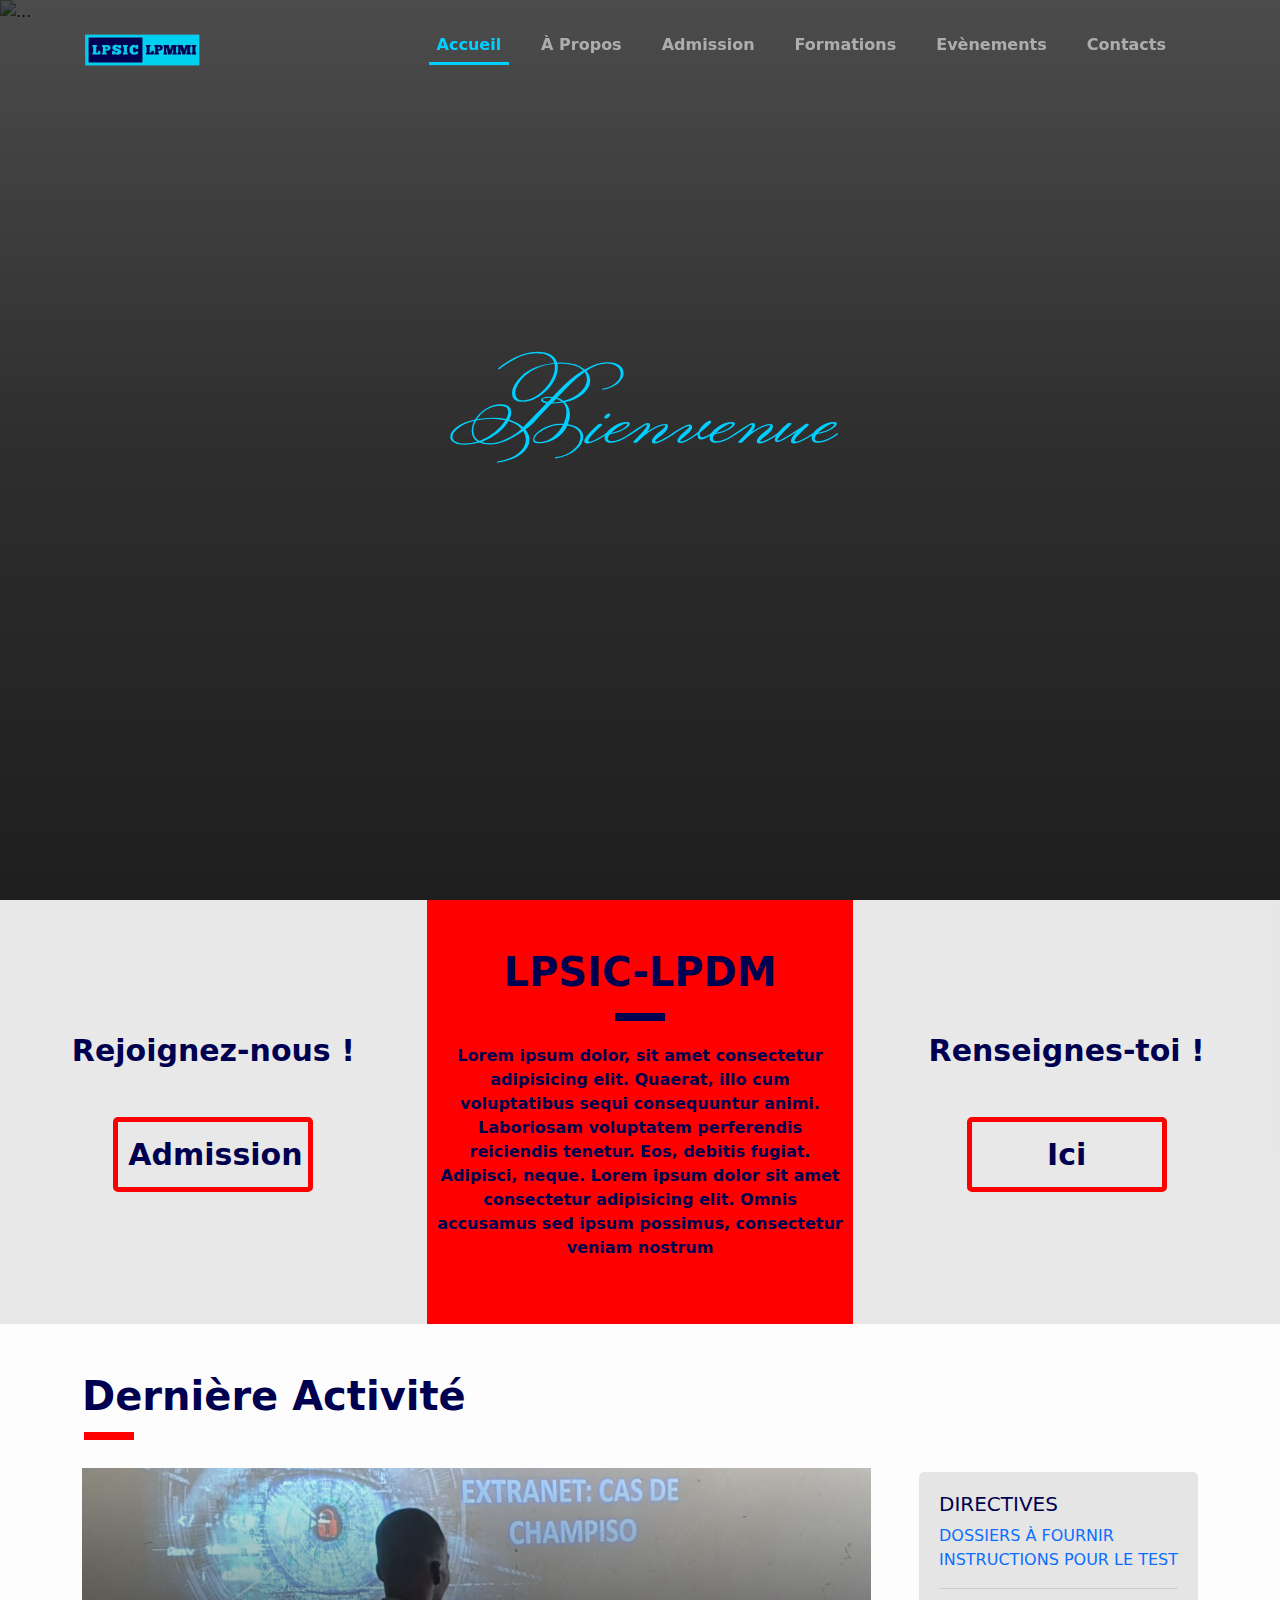
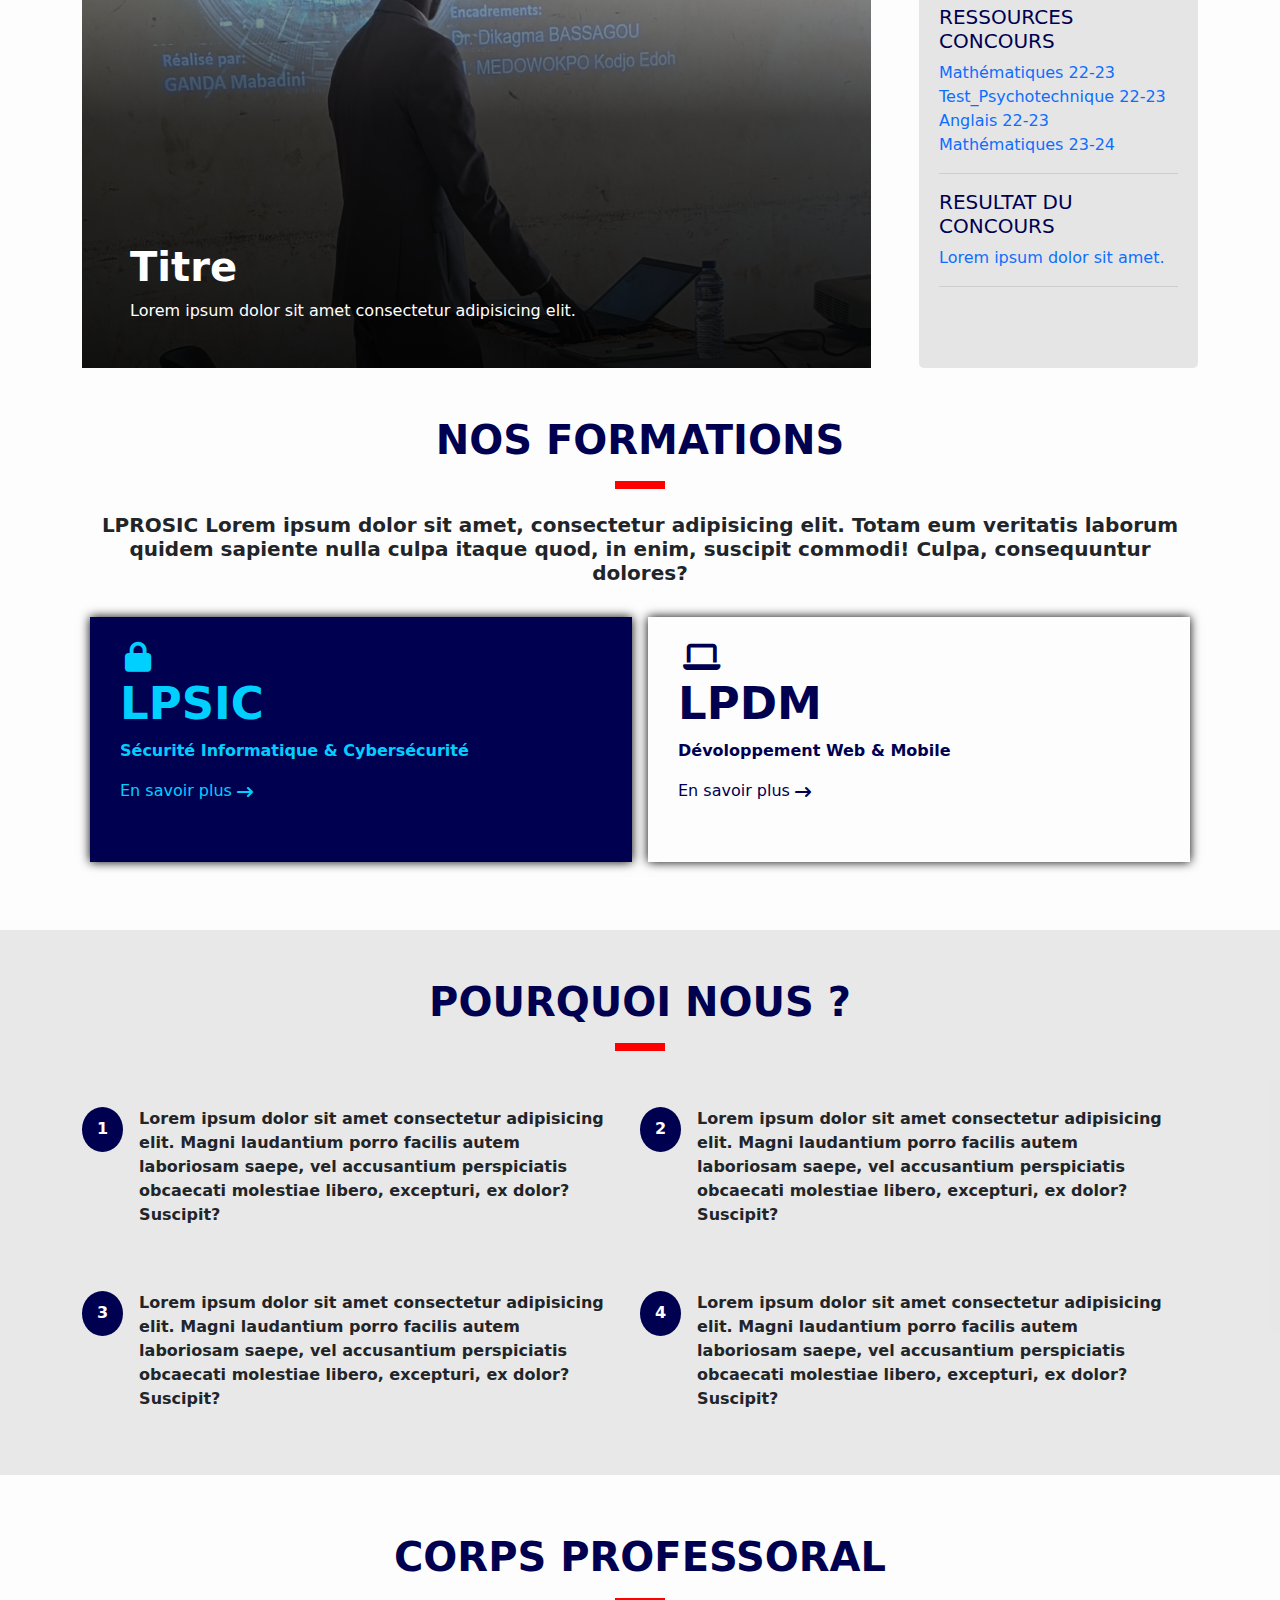
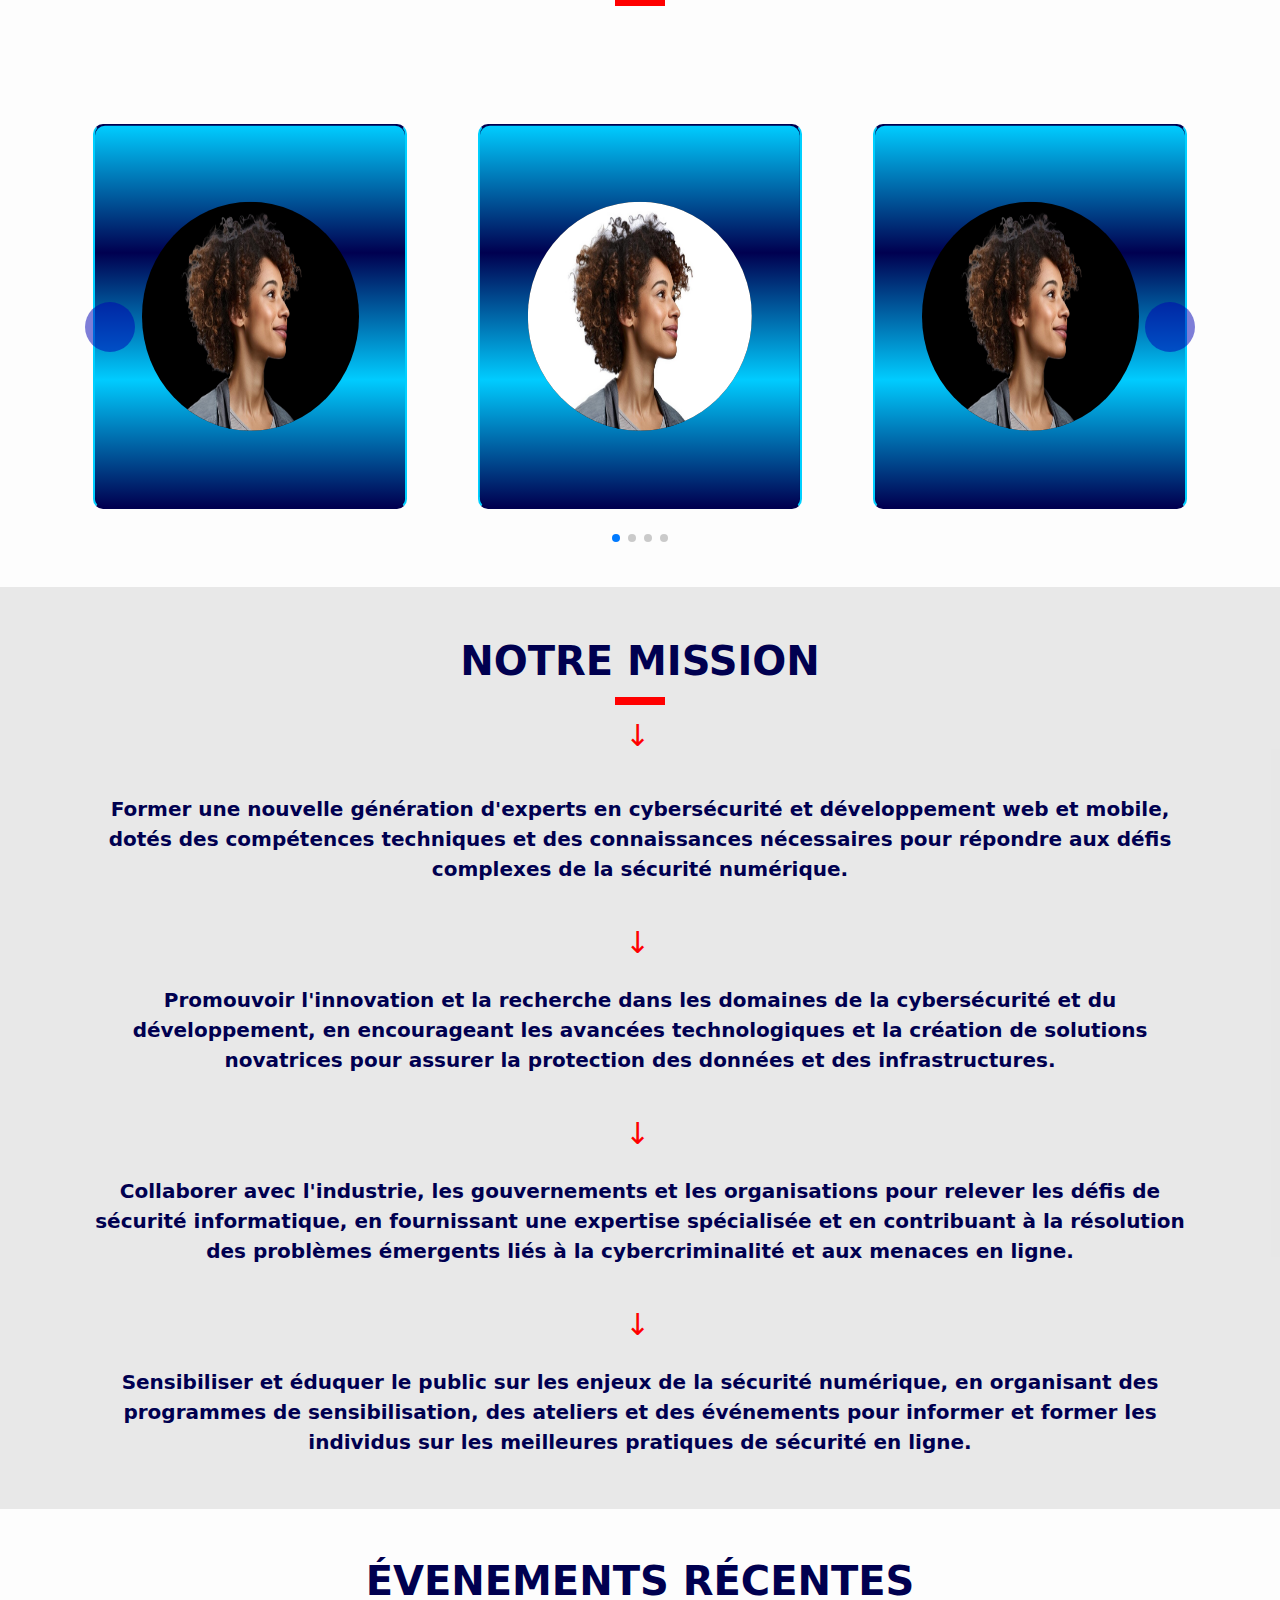
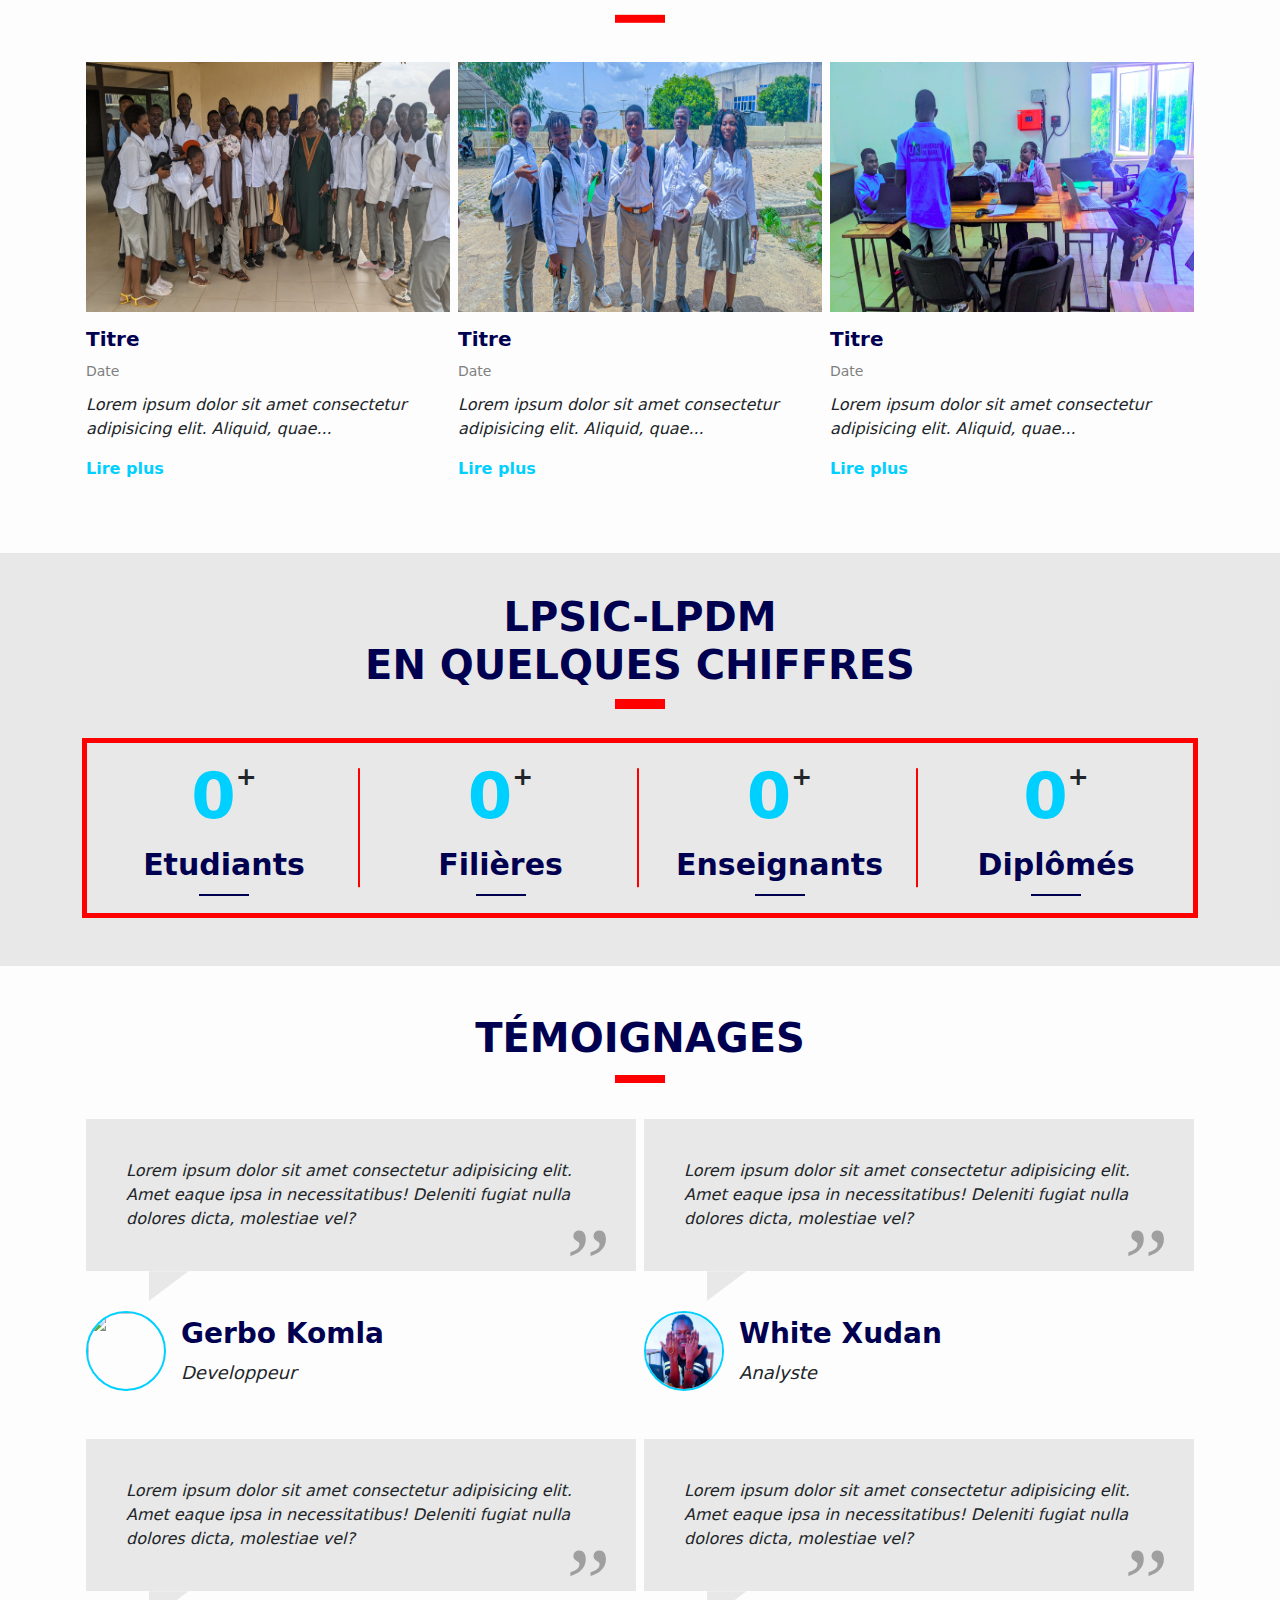
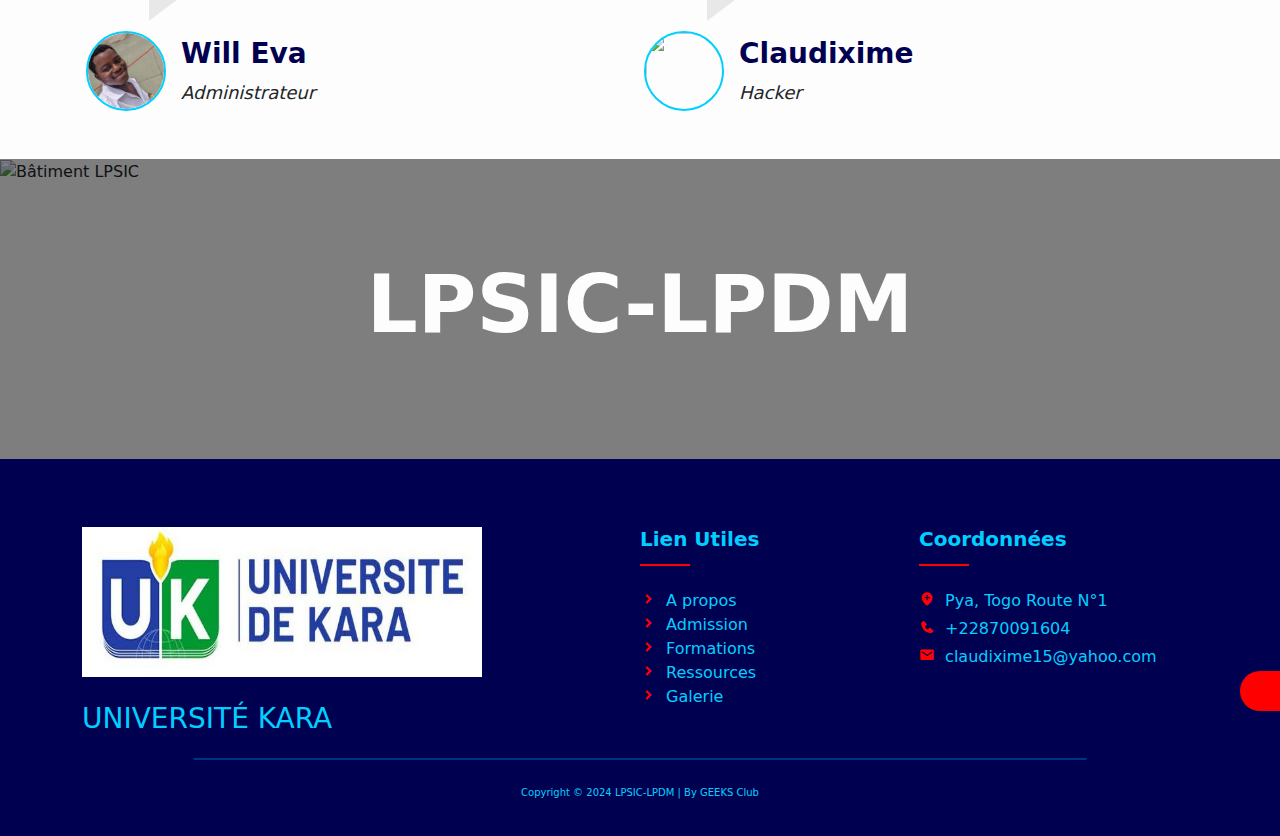
==== commit 387a93c7: "Presque" ====
--- a/index.html
+++ b/index.html
@@ -73,7 +73,8 @@
                         <h1 class="ml8">
                             <span class="letters-container">
                                 <span class="letters letters-left">
-                                    <small class="great-vibes-regular monsieur-la-doulaise-regular">Bienvenue</small>
+                                    <small
+                                        class="great-vibes-regular monsieur-la-doulaise-regular fw-normal">Bienvenue</small>
                                 </span>
                             </span>
                         </h1>
@@ -268,7 +269,7 @@
                                     <i class="fa fa-laptop lg" aria-hidden="true"></i>
                                     <h2>LPDM</h2>
                                 </div>
-                                <p class="dev">Métiers Multimédia & Internet</p>
+                                <p class="dev">Dévoloppement Web & Mobile</p>
                                 <div class="d-flex">
                                     <p>En savoir plus</p>
                                     <i class="fa fa-long-arrow-right" aria-hidden="true"></i>
@@ -797,12 +798,8 @@
                         <img src="./assets/logos/universite_kara_logo-800x510.jpg" alt="" class="img-fluid"
                             style="height: 150px; width: 400px; margin-bottom: 25px">
                         <div>
-                            <h3>UNIVERSITÉ DE KARA</h3>
-                            <p style="font-size: 16px;">
-                                Lorem ipsum dolor sit, amet consectetur adipisicing elit.
-                                Dolores, id enim ea voluptate porro eaque odit? Necessitatibus
-                                harum esse iste.
-                            </p>
+                            <h3>UNIVERSITÉ KARA</h3>
+
                         </div>
                     </div>
                     <div class="col-sm-12 col-md-6 col-lg-3 range mb-4 text-center-md">
@@ -847,12 +844,8 @@
                         <img src="./assets/logos/universite_kara_logo-800x510.jpg" alt="" class="img-fluid"
                             style="height: 150px; width: 400px; margin-bottom: 25px">
                         <div class="text-center-md">
-                            <h3>UNIVERSITÉ DE KARA</h3>
-                            <p style="font-size: 16px;">
-                                Lorem ipsum dolor sit, amet consectetur adipisicing elit.
-                                Dolores, id enim ea voluptate porro eaque odit?
-                                harum esse iste.
-                            </p>
+                            <h3>UNIVERSITÉ KARA</h3>
+
                         </div>
                     </div>
                 </div>
--- a/style.css
+++ b/style.css
@@ -953,7 +953,6 @@
 }
 .mission-section p {
   color: var(--bluedark);
-  font-size: 20px;
   font-weight: 700;
   padding: 20px;
   text-align: center;
@@ -1207,6 +1206,7 @@
     background: red;
   }
 }
+
 @media screen and (max-width: 765px) {
   .counter:nth-child(1),
   .counter:nth-child(3) {
@@ -2315,6 +2315,78 @@
   font-size: 20px;
   display: flex;
 }
+.start ul {
+  display: flex;
+  flex-direction: column;
+  justify-content: center;
+  align-self: center;
+  align-items: center;
+}
+.start ul li {
+  width: 500px;
+  list-style: none;
+}
+.start ul li h4 {
+  color: #000050;
+  text-transform: uppercase;
+  font-weight: 800;
+}
+.start ul li p {
+  font-weight: 700;
+  color: red;
+}
+.right {
+  margin-right: -200px;
+}
+.left-left {
+  margin-left: -200px;
+}
+.left-left p {
+  width: 500px;
+}
+.line-up {
+  display: flex;
+  justify-content: center;
+}
+.media-body {
+  text-align: right;
+}
+.right .icon {
+  display: flex;
+  justify-content: end;
+  text-align: right;
+}
+.two,
+.four {
+  display: flex;
+  justify-content: end;
+}
+
+.start ul li .icon {
+  height: 124px;
+  width: 124px;
+}
+
+.home-bg {
+  background-image: linear-gradient(
+    rgb(222, 222, 222, 0.9),
+    rgb(0, 0, 80, 0.9)
+  );
+}
+.home .process::before {
+  position: absolute;
+  top: 0;
+  left: 0;
+  content: "";
+  width: 100%;
+  background: #fff;
+}
+
+@media screen and (max-width: 768px) {
+  .home-bg {
+    display: none;
+  }
+}
 
 .communique-express h1 {
   color: #000050;
@@ -2404,15 +2476,17 @@
 /*=========== DEADLINE ==========*/
 .deadline {
   position: fixed;
-  top: 300px;
+  bottom: 10px;
   right: -100%;
   width: 300px;
+  height: 200px;
   background-color: #ffff;
   color: var(--bluedark);
   font-weight: 800;
   text-align: center;
-  box-shadow: 0 0 20px rgba(0, 0, 0, 0.9);
-  display: flex;
+  box-shadow: 0 0 20px rgba(210, 210, 210, 0.9);
+  display: flex;
+  flex-direction: column;
   justify-content: center;
   align-items: center;
   z-index: 9999;
@@ -2422,13 +2496,14 @@
   -ms-transition: right 1s ease-in-out;
   -o-transition: right 1s ease-in-out;
 }
-.deadline p {
+.deadline h3 {
   margin: 0;
   padding: 15px 15px 15px 0 !important;
+  font-weight: 700;
 }
 
 .deadline.show {
-  right: 0;
+  right: 10px;
 }
 
 .close {
@@ -2612,3 +2687,31 @@
     padding-bottom: 30px !important;
   }
 }
+
+@media screen and (min-width: 768px) {
+  .mission-section p {
+    font-size: 20px;
+  }
+  #progress-content-section .section-content p {
+    font-size: 18px;
+  }
+}
+@media screen and (max-width: 458px) {
+  #progress-content-section .section-content h2 {
+    font-size: 17px;
+  }
+  #progress-content-section .section-content p {
+    font-size: 15px;
+  }
+  .certification h5,
+  .formation h5,
+  .roadmap h5 {
+    font-size: 16px;
+  }
+  .legende-actualites h2 {
+    font-size: 17px;
+  }
+  .legende-actualites p {
+    font-size: 14px;
+  }
+}
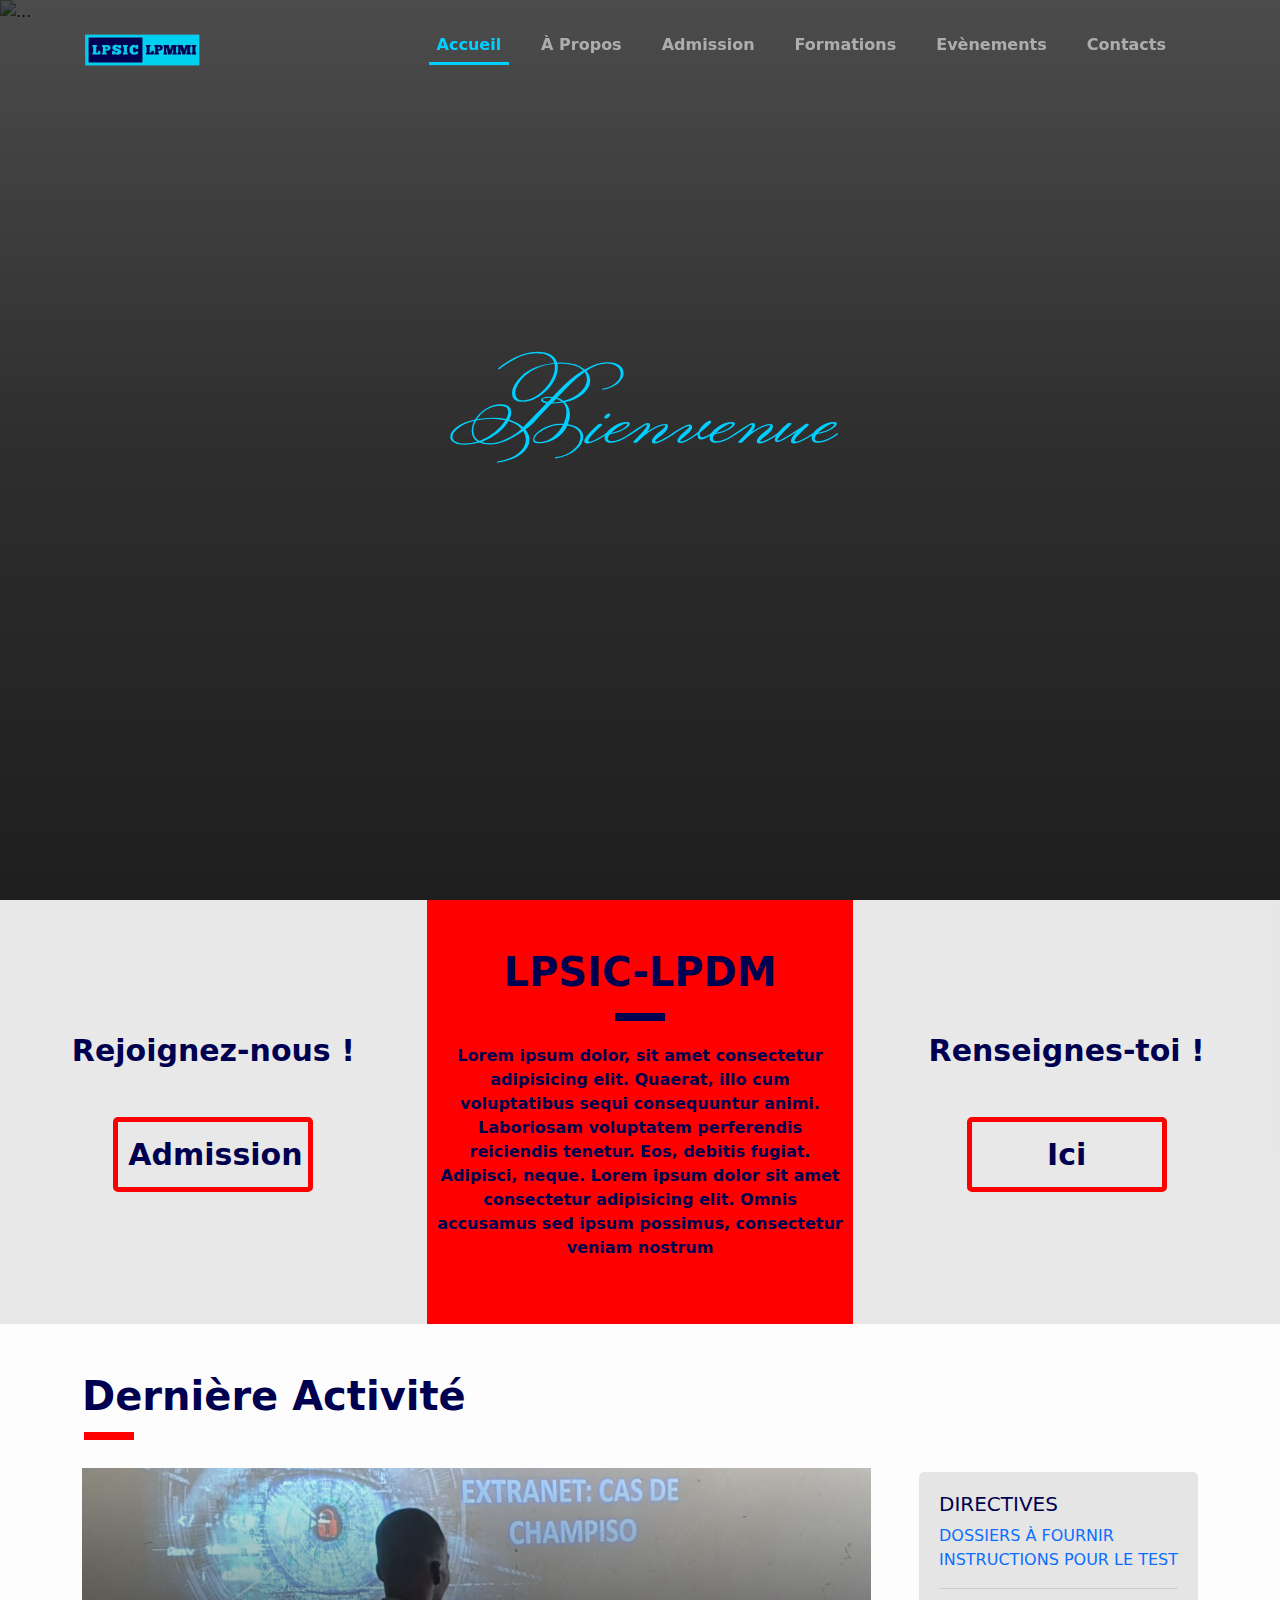
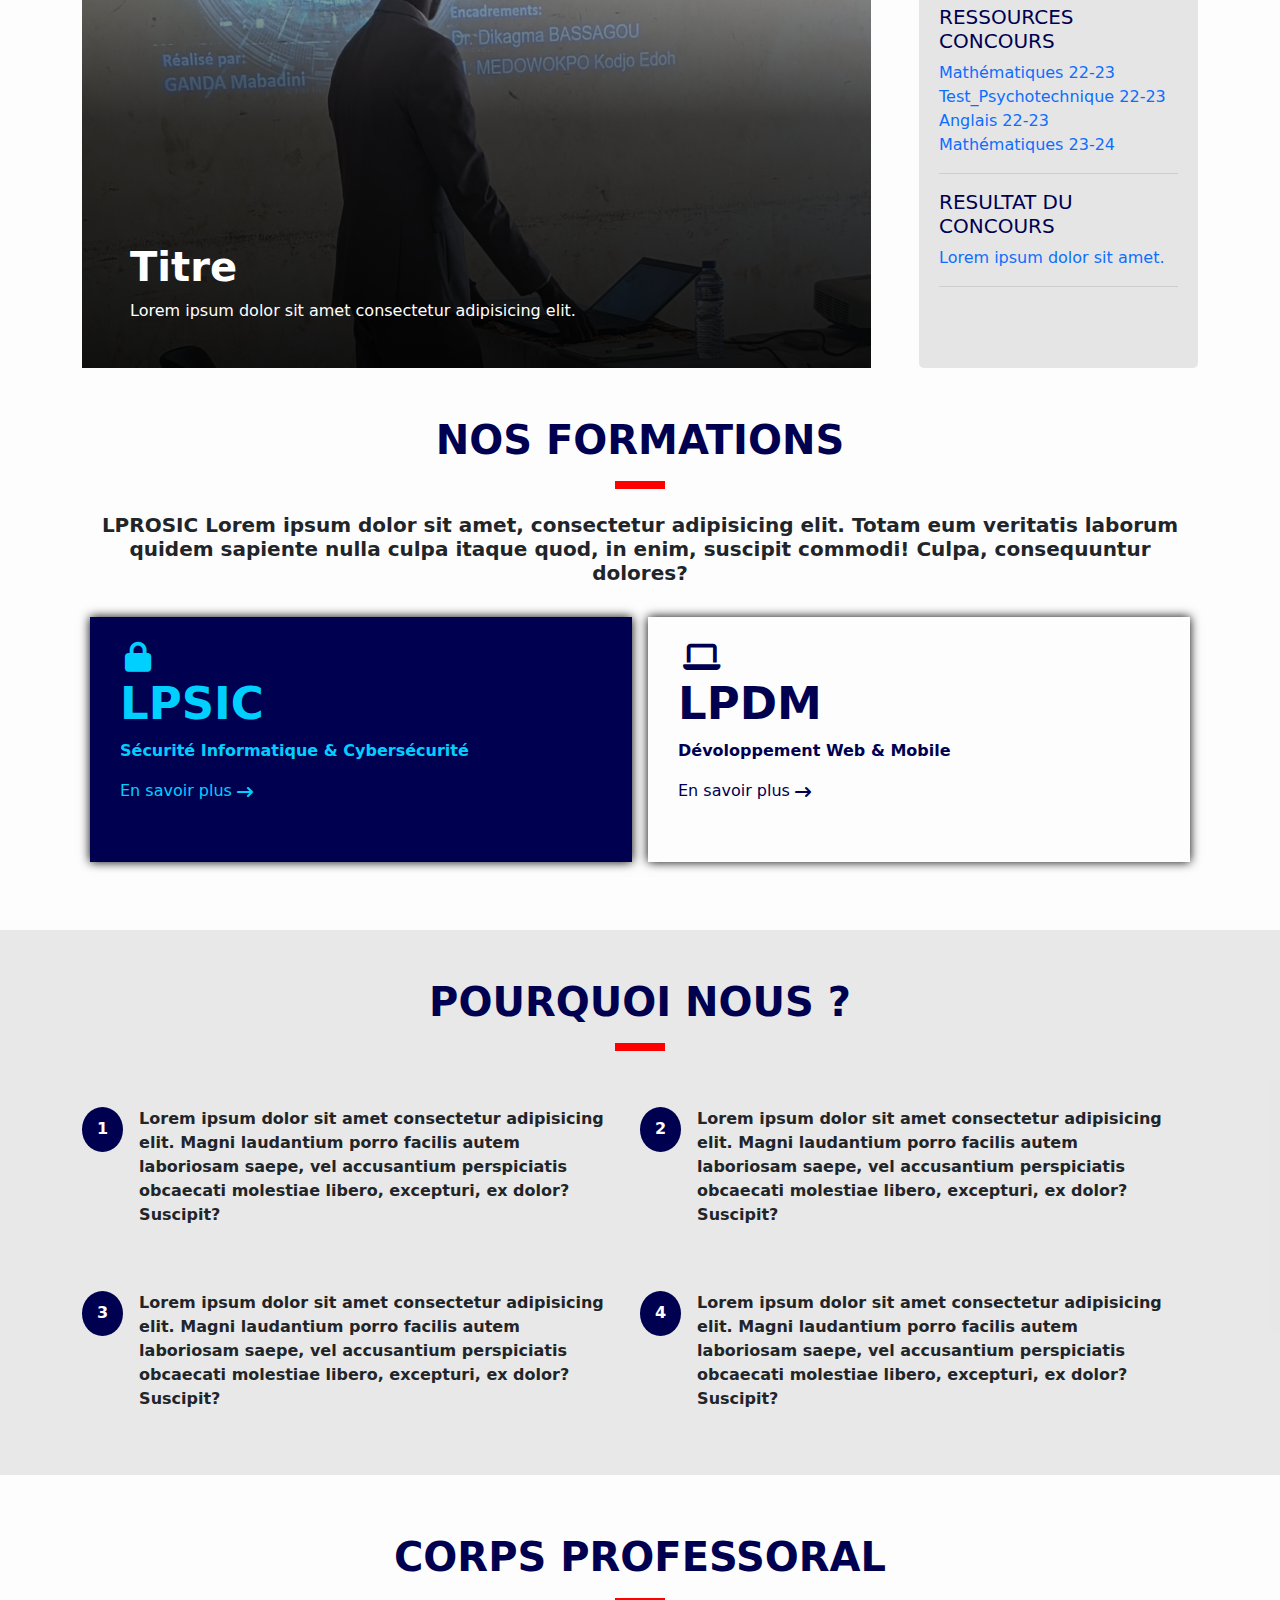
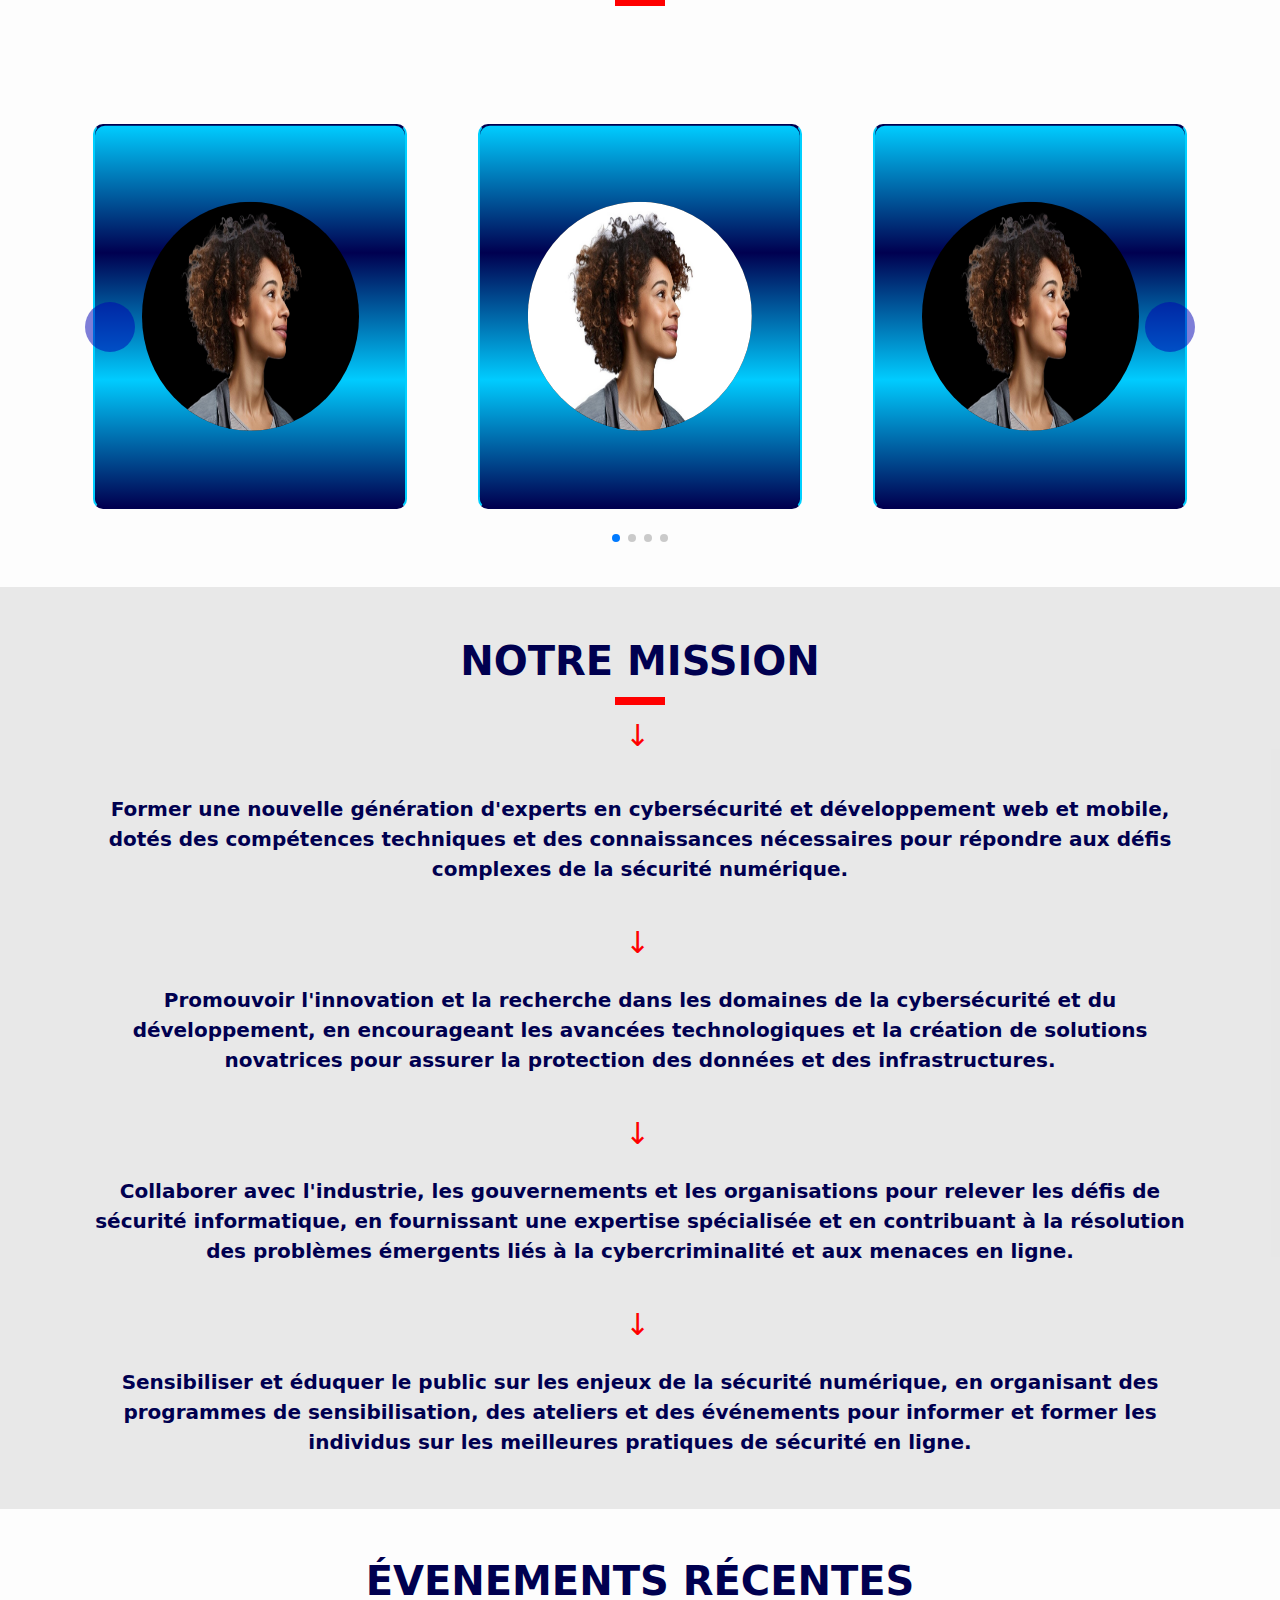
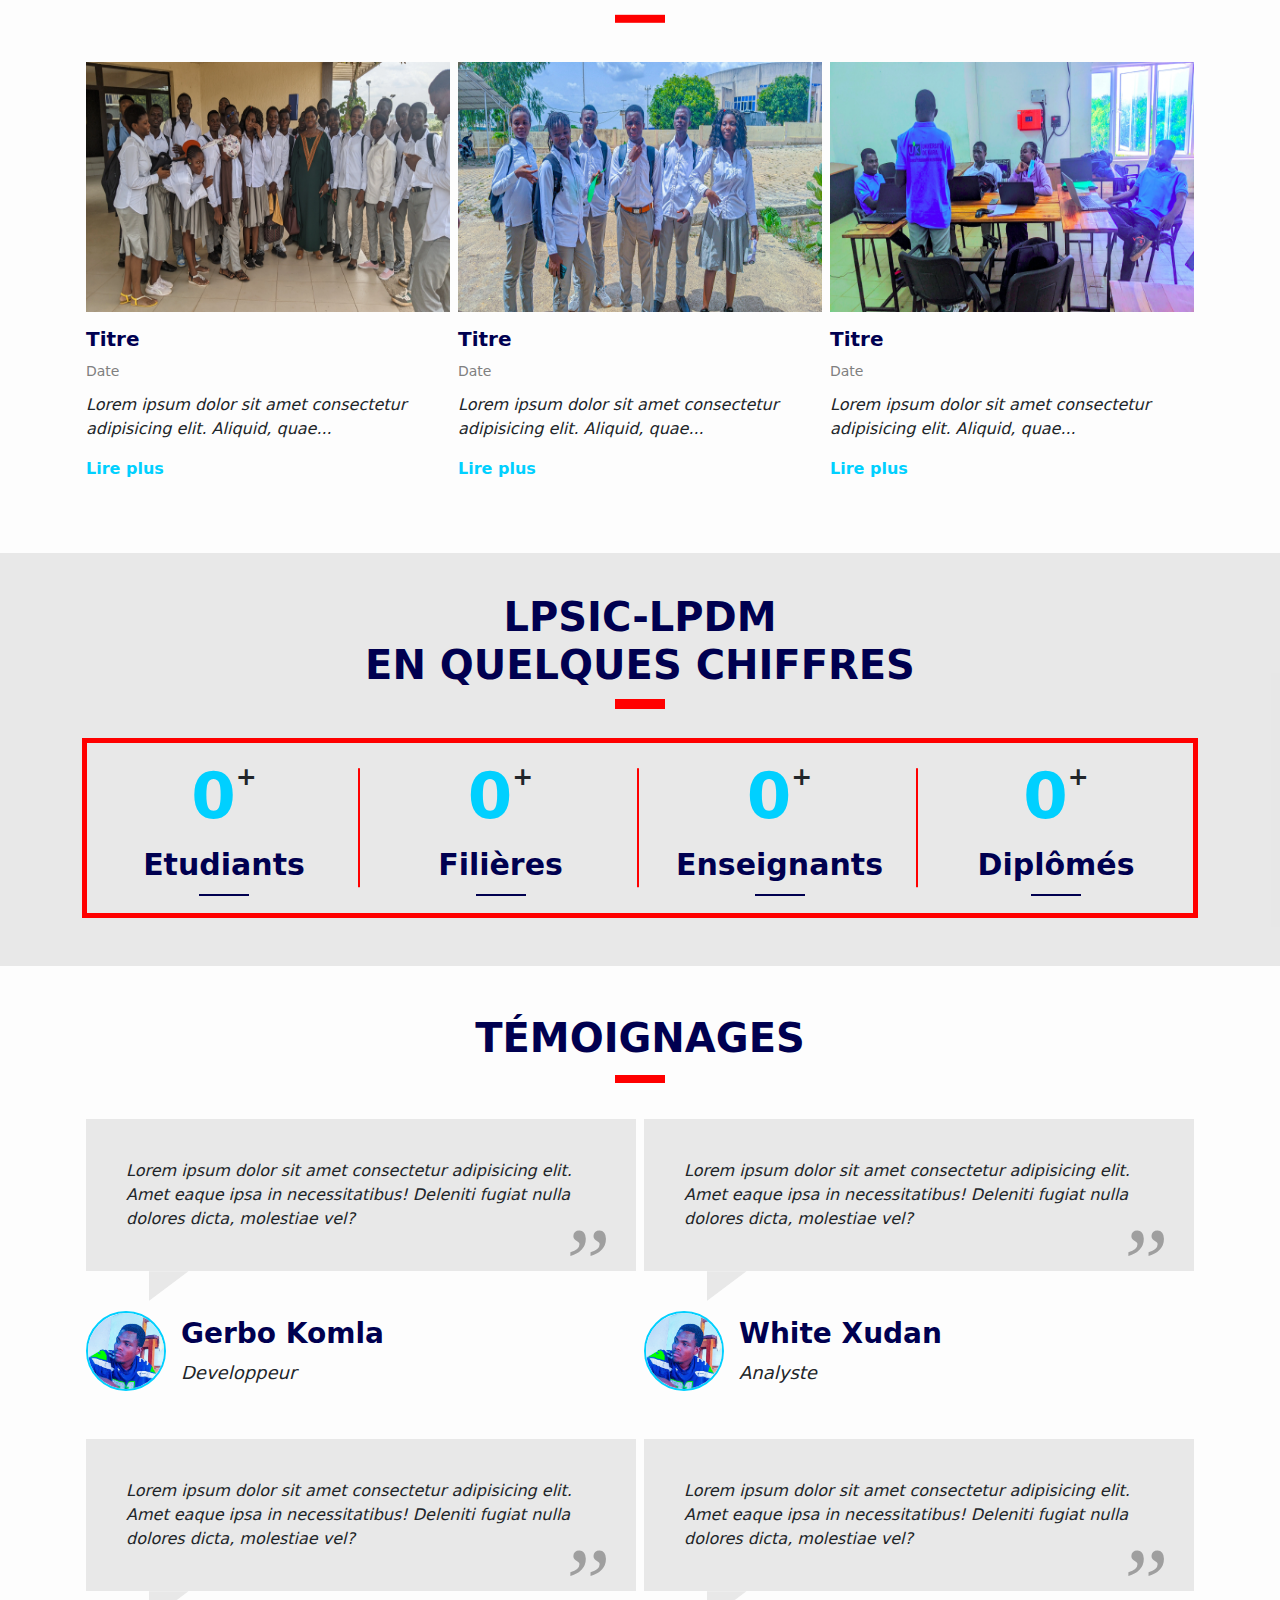
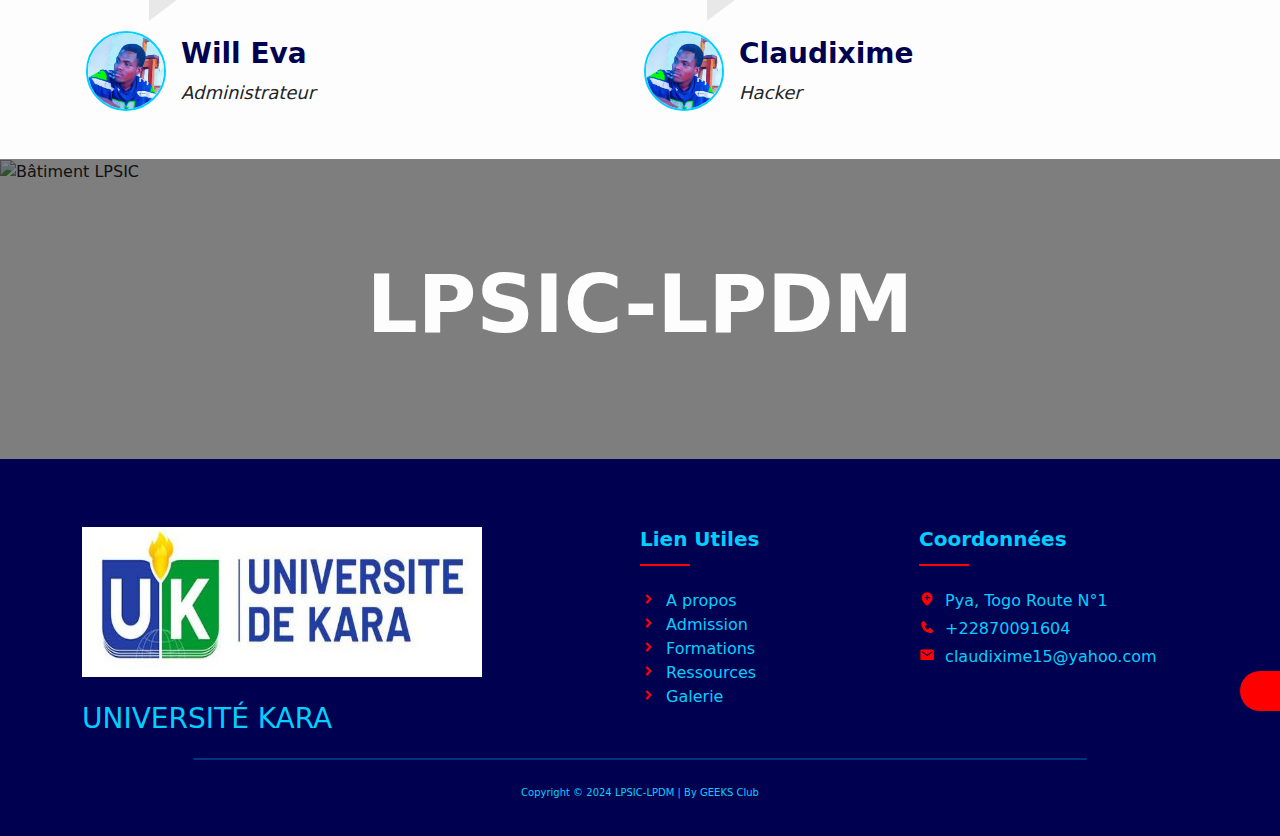
==== commit 5dde317b: "ajust" ====
--- a/index.html
+++ b/index.html
@@ -686,7 +686,7 @@
                             </div>
                             <div class="info-temoignant">
                                 <div class="d-flex align-items-center">
-                                    <img src="./assets/images/PSX_20240419_1138113.webp" alt="" style="
+                                    <img src="./assets/images/PSX_20240419_1138113_11zon.webp" alt="" style="
                         height: 80px;
                         width: 80px;
                         border-radius: 50%;
@@ -711,7 +711,7 @@
                             </div>
                             <div class="info-temoignant">
                                 <div class="d-flex align-items-center">
-                                    <img src="./assets/images/PSX_20240419_11312.webp" alt="" style="
+                                    <img src="./assets/images/PSX_20240419_1138113_11zon.webp" alt="" style="
                         height: 80px;
                         width: 80px;
                         border-radius: 50%;
@@ -738,7 +738,7 @@
                             </div>
                             <div class="info-temoignant">
                                 <div class="d-flex align-items-center">
-                                    <img src="./assets/images/PXL_20240403_123141349.NIGHT3.webp" alt="" style="
+                                    <img src="./assets/images/PSX_20240419_1138113_11zon.webp" alt="" style="
                         height: 80px;
                         width: 80px;
                         border-radius: 50%;
@@ -763,7 +763,7 @@
                             </div>
                             <div class="info-temoignant">
                                 <div class="d-flex align-items-center">
-                                    <img src="./assets/images/PSX_20240419_1129323.webp" alt="" style="
+                                    <img src="./assets/images/PSX_20240419_1138113_11zon.webp" alt="" style="
                         height: 80px;
                         width: 80px;
                         border-radius: 50%;
@@ -783,7 +783,7 @@
         <!--Image de LPSIC-LPDM-->
         <section class="">
             <div class="image-principal">
-                <img src="./assets/images/PSX_20240419_115317.webp" alt="Bâtiment LPSIC" class="img-fluid"
+                <img src="./assets/images/PSX_20240419_115317_11zon.webp" alt="Bâtiment LPSIC" class="img-fluid"
                     style="height: 500px; width: 100%">
                 <div class="image-principal-parallax d-flex align-items-center justify-content-center">
                     <h1>LPSIC-LPDM</h1>
--- a/style.css
+++ b/style.css
@@ -2484,7 +2484,7 @@
   color: var(--bluedark);
   font-weight: 800;
   text-align: center;
-  box-shadow: 0 0 20px rgba(210, 210, 210, 0.9);
+  box-shadow: 0 0 20px rgba(0, 0, 0, 0.7);
   display: flex;
   flex-direction: column;
   justify-content: center;
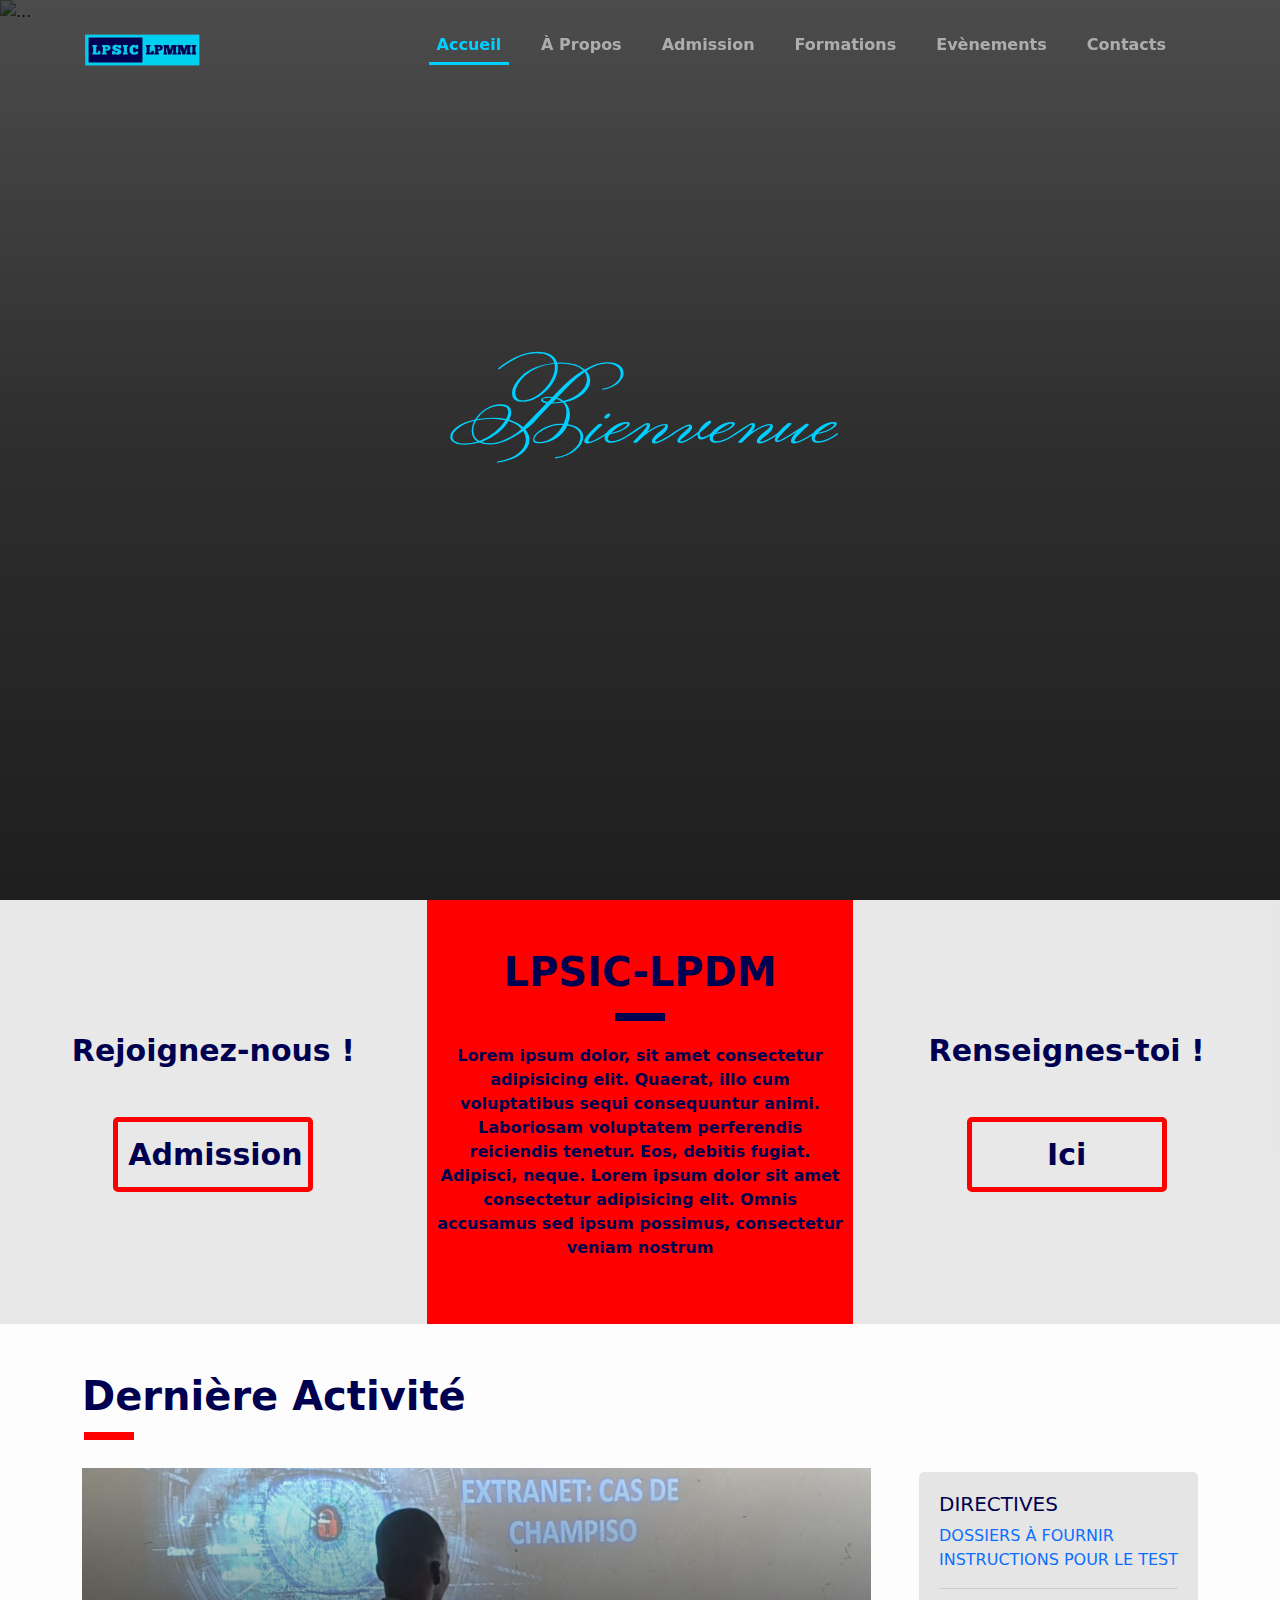
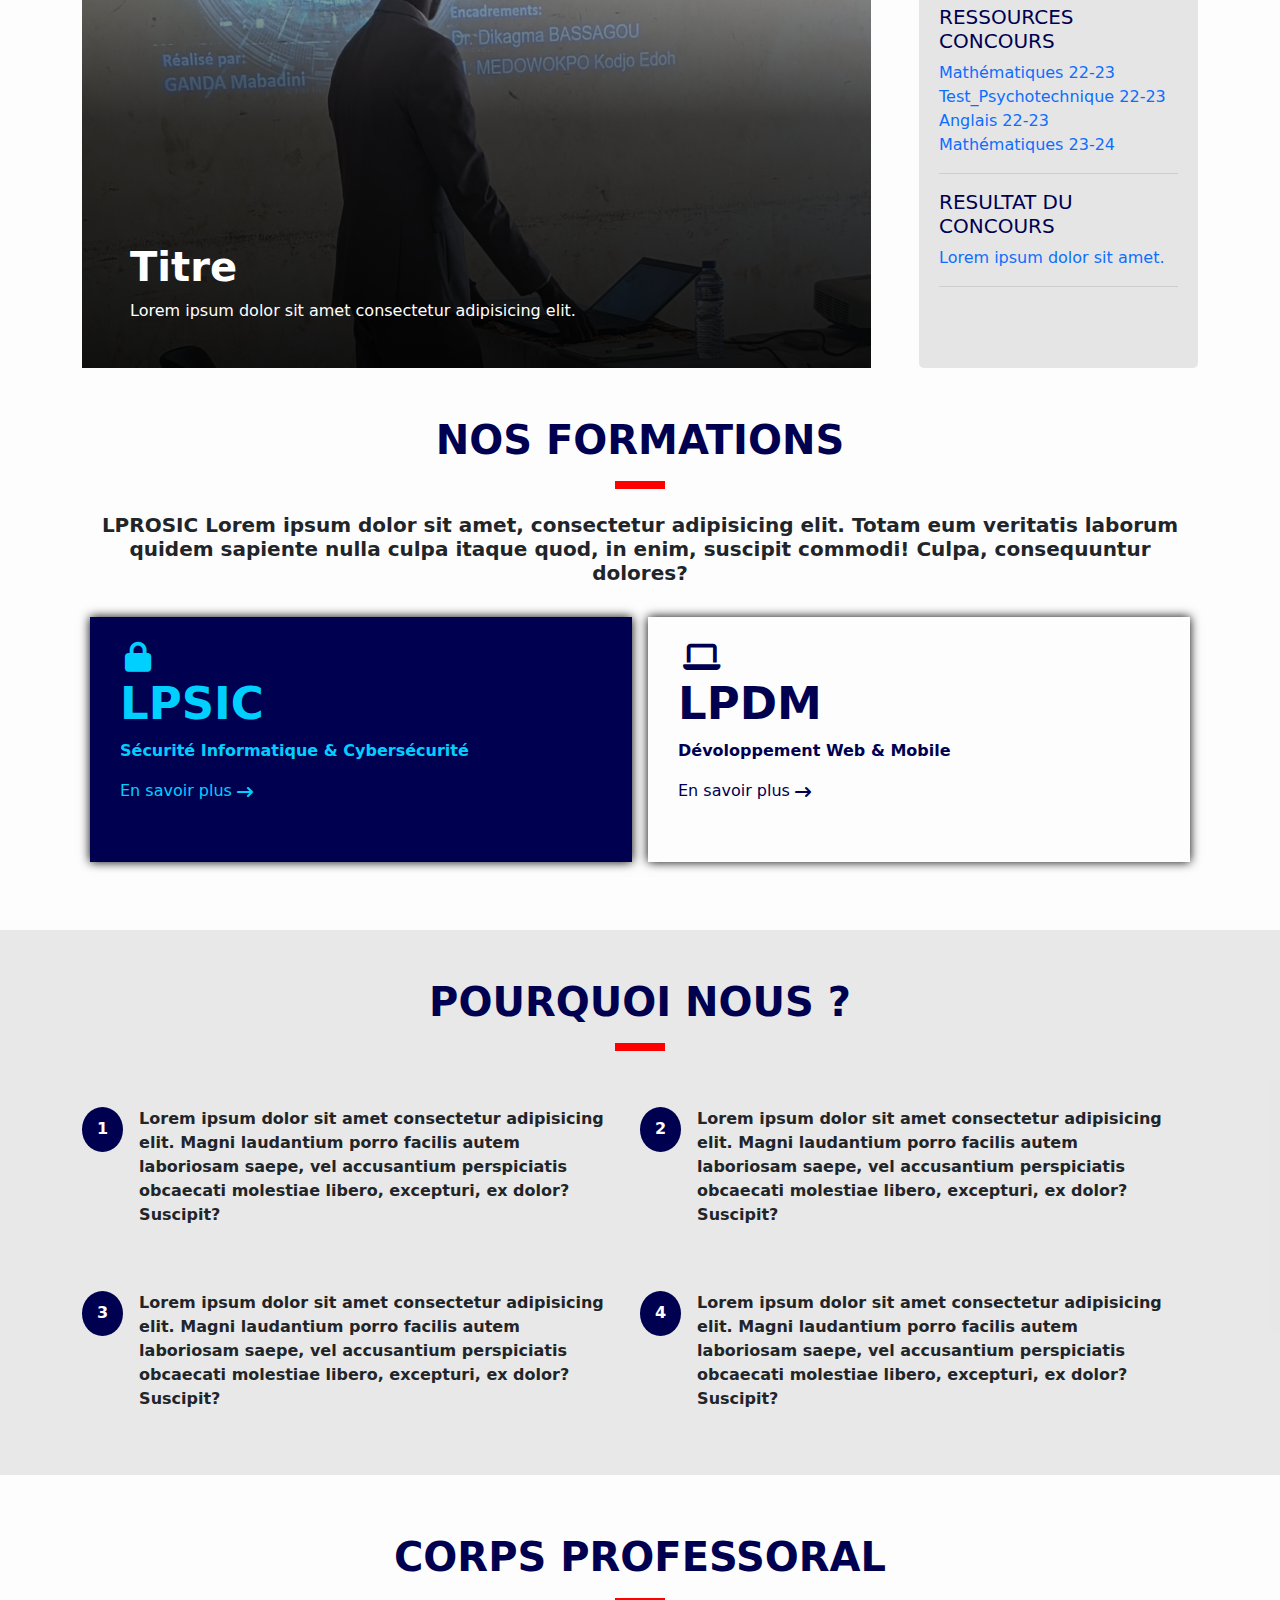
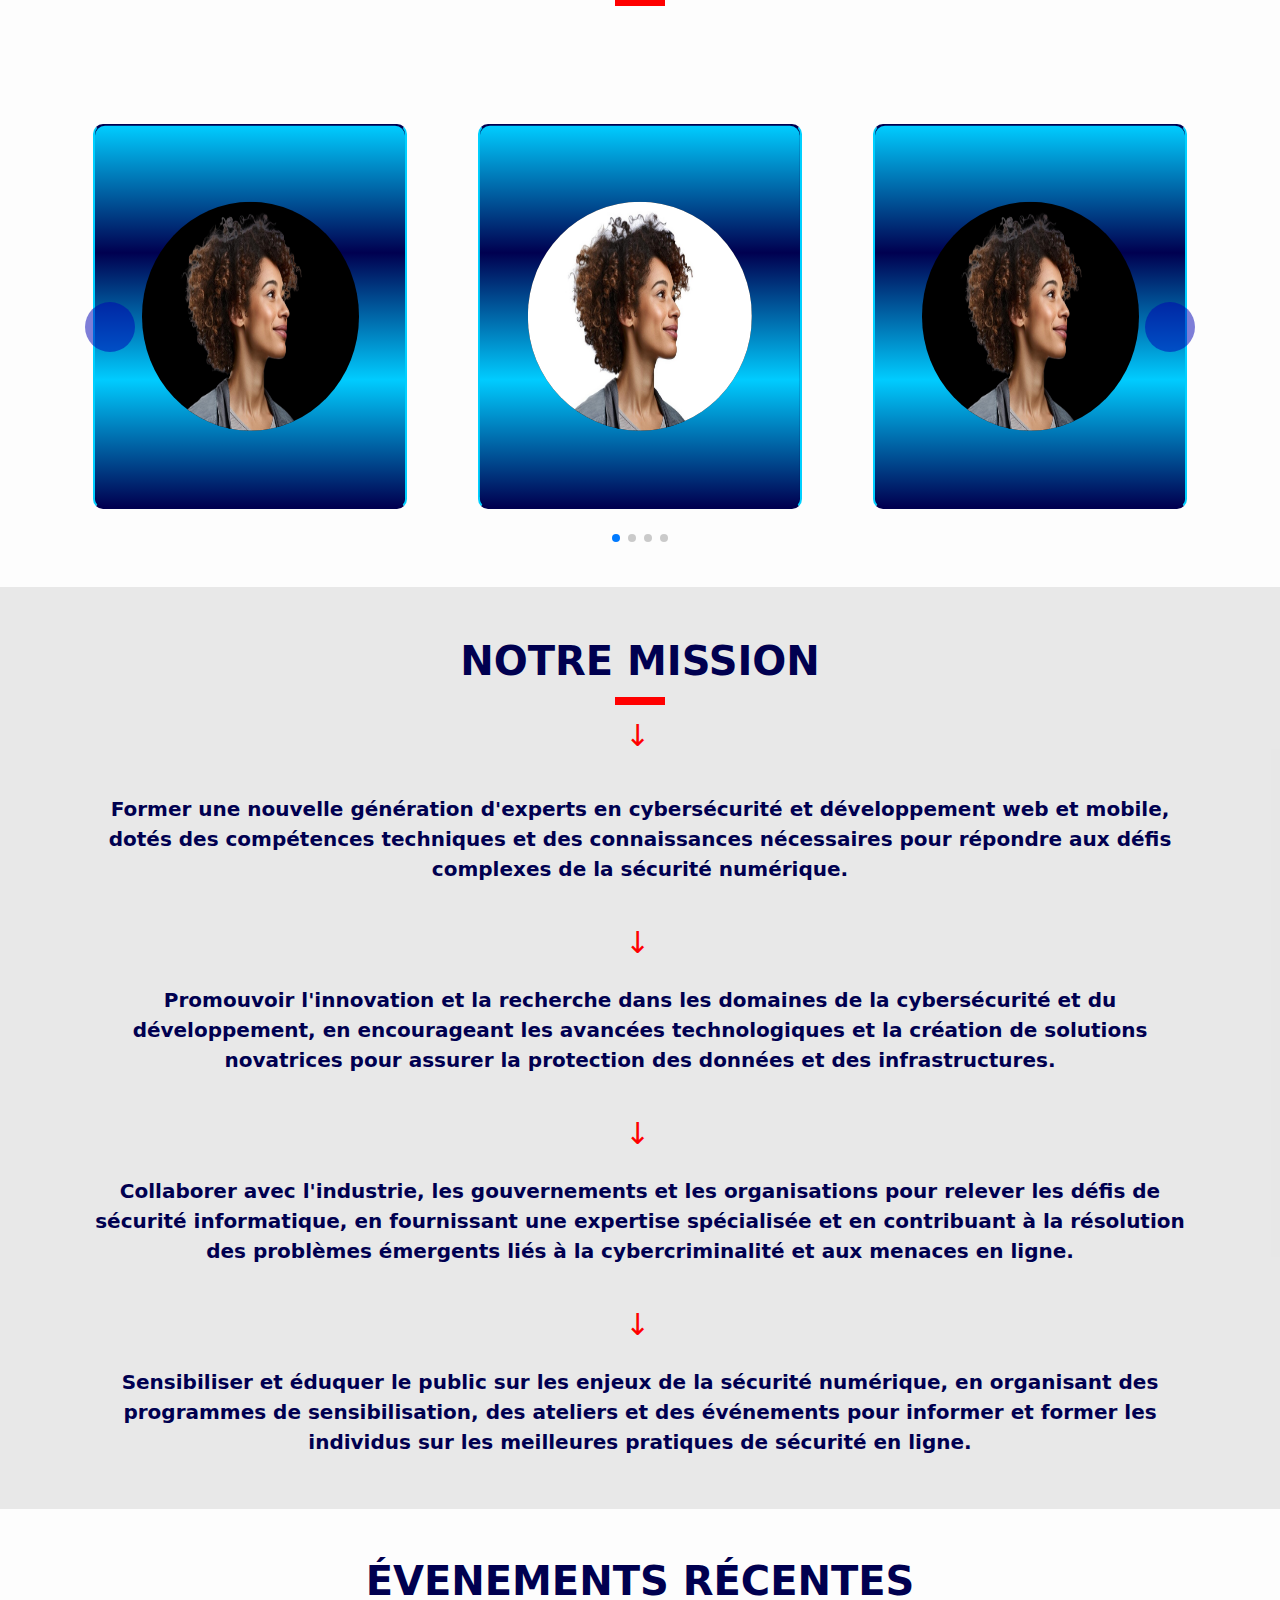
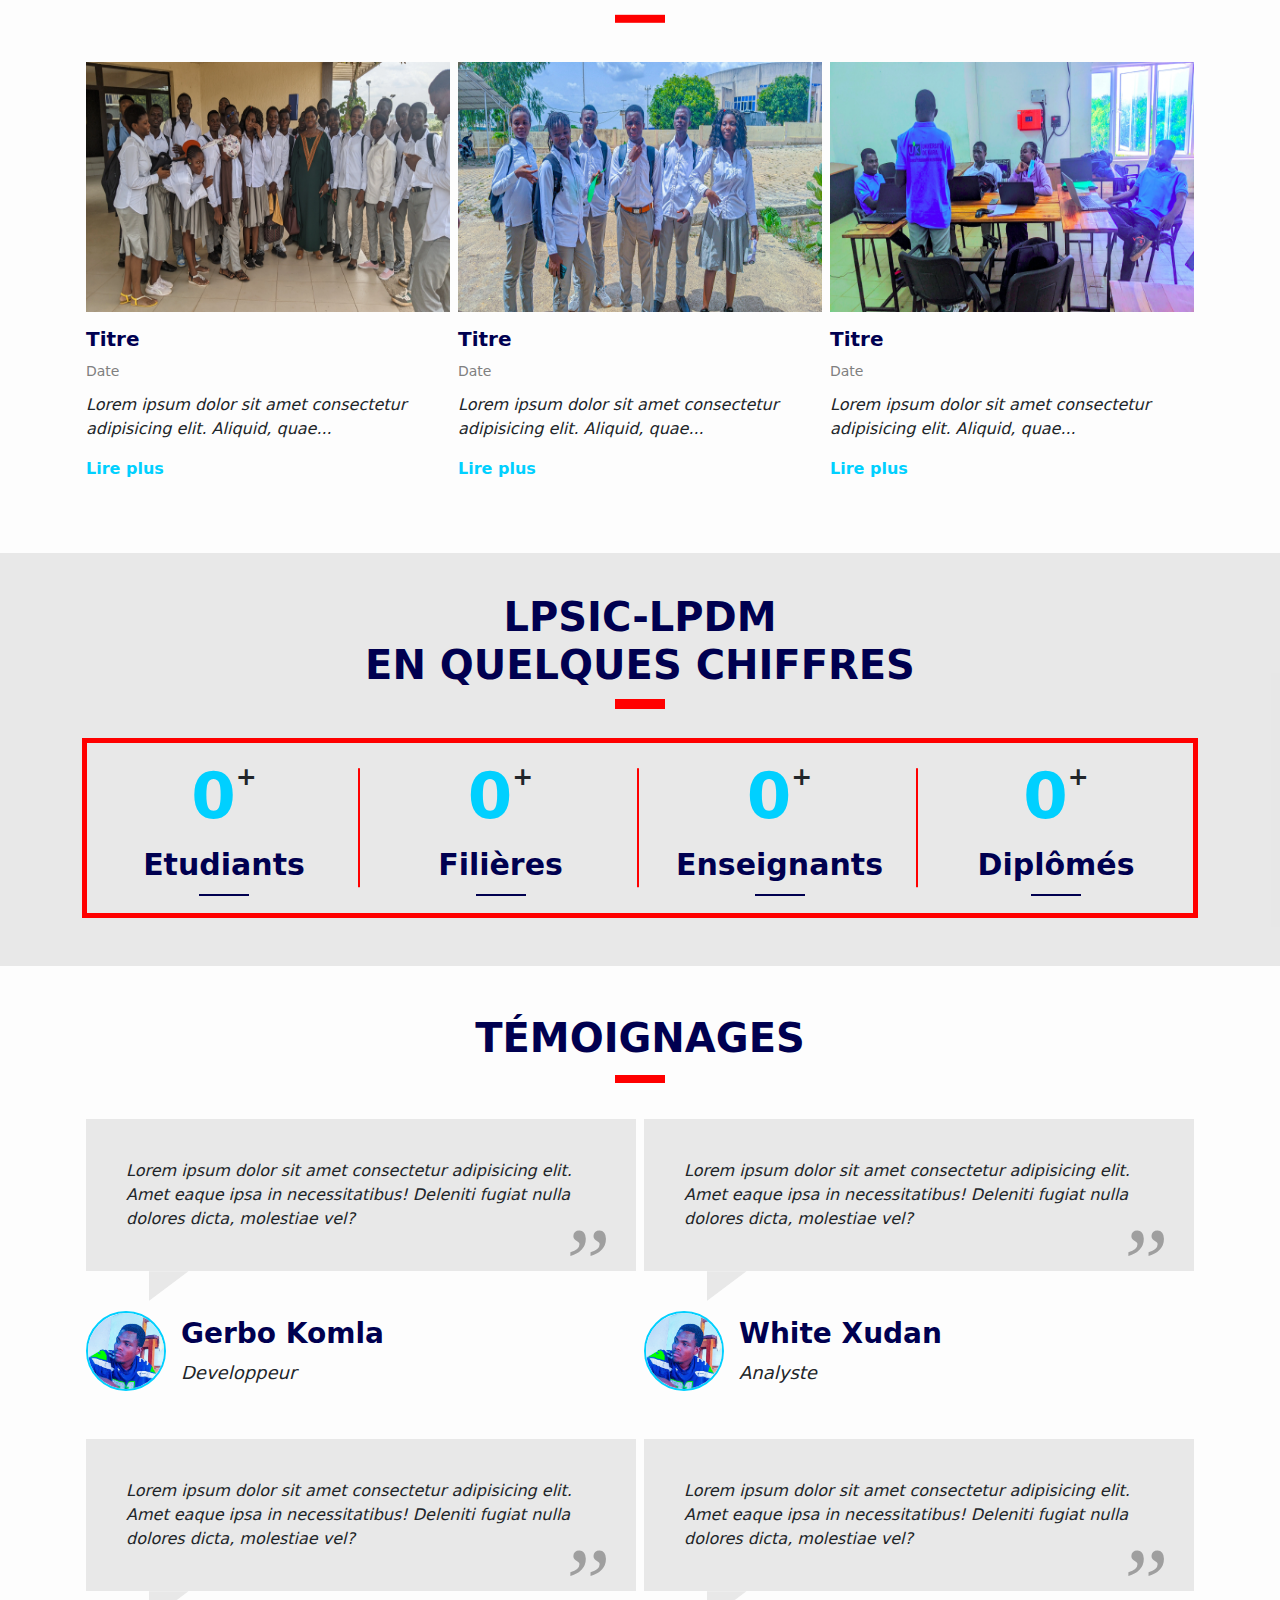
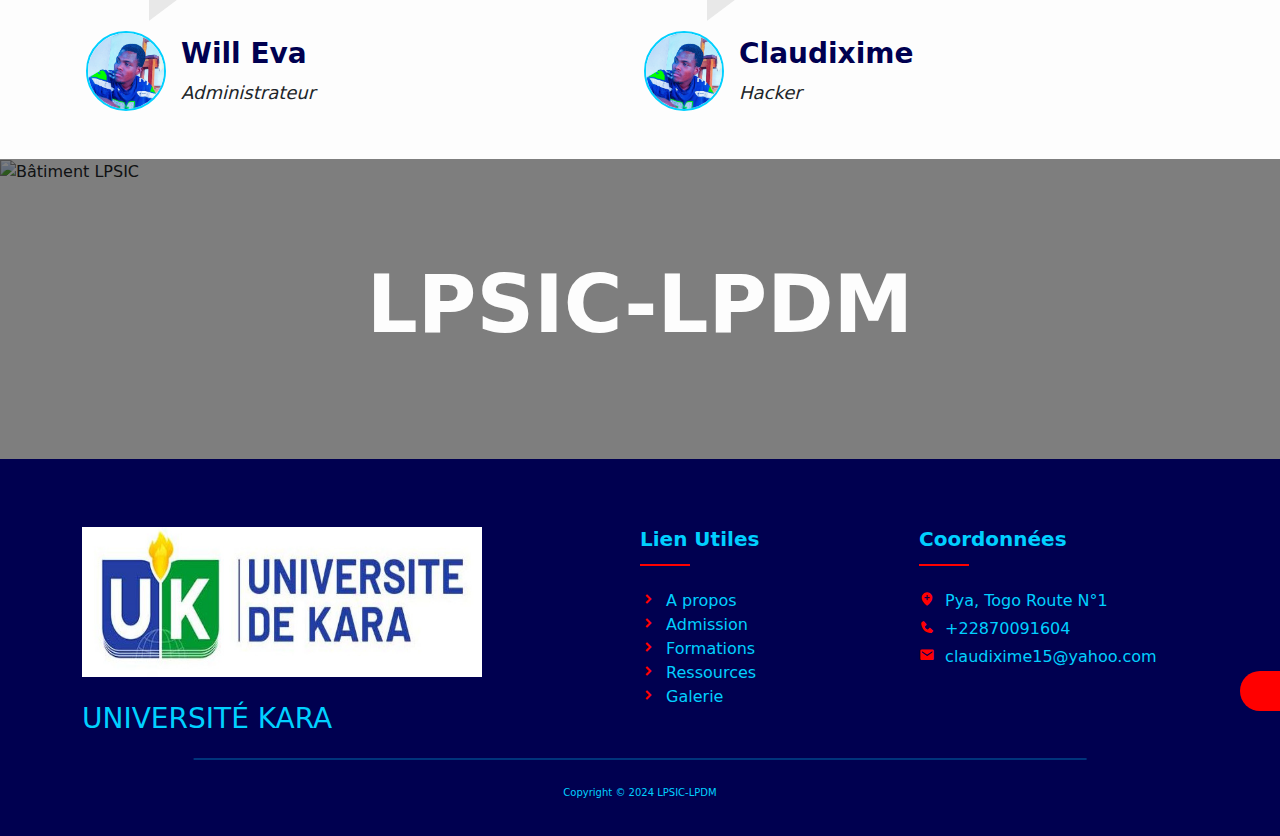
==== commit 2210fbee: "final" ====
--- a/index.html
+++ b/index.html
@@ -184,9 +184,9 @@
                 <div class="row">
                     <div class="col-lg-9">
                         <div class="evenement-h1">
-                            <h1 class="visible-right">Dernière Activité</h1>
-                        </div>
-                        <div class="nos-activite visible-left me-5">
+                            <h1 class="visible-bottom">Dernière Activité</h1>
+                        </div>
+                        <div class="nos-activite visible-bottom me-5">
                             <img src="./assets/images/dernère_activité_1.webp" alt="" class="img-fluid">
                             <div class="activite-overlay"></div>
                             <a href="#">
@@ -239,7 +239,7 @@
         <section>
             <div class="container mb-5">
                 <div class="row text-center formation-container mt-5">
-                    <h1 class="visible-right">NOS FORMATIONS</h1>
+                    <h1 class="visible-bottom">NOS FORMATIONS</h1>
                     <h5 class="mt-3 visible-left fw-bold">
                         LPROSIC Lorem ipsum dolor sit amet, consectetur adipisicing elit.
                         Totam eum veritatis laborum quidem sapiente nulla culpa itaque
@@ -284,7 +284,7 @@
         <section class="pourquoi pt-5">
             <div class="container">
                 <div class="row text-center mb-5">
-                    <h1 class="visible-right">POURQUOI NOUS ?</h1>
+                    <h1 class="visible-bottom">POURQUOI NOUS ?</h1>
                 </div>
                 <div class="row">
                     <div class="col-md-6 d-flex mb-5 pe-4">
@@ -347,7 +347,7 @@
         <!--Nos Professeurs-->
         <section class="professor">
             <div class="row text-center professor-container pt-5">
-                <h1 class="text-uppercase visible-right">CORPS PROFESSORAL</h1>
+                <h1 class="text-uppercase visible-bottom">CORPS PROFESSORAL</h1>
             </div>
             <!-- Swiper -->
             <div class="swiper mySwiper container-sm visible-bottom">
@@ -518,7 +518,7 @@
         <!--Mission de LPSIC-->
         <section class="Mission">
             <div class="row text-center mission-section container">
-                <h1 class="text-uppercase visible-right">NOTRE MISSION</h1>
+                <h1 class="text-uppercase visible-bottom">NOTRE MISSION</h1>
                 <ul>
                     <li>
                         <p class="mt-3 visible-left">
@@ -529,7 +529,7 @@
                         </p>
                     </li>
                     <li>
-                        <p class="visible-right">
+                        <p class="visible-bottom">
                             Promouvoir l'innovation et la recherche dans les domaines de la
                             cybersécurité et du développement, en encourageant les avancées
                             technologiques et la création de solutions novatrices pour
@@ -546,7 +546,7 @@
                         </p>
                     </li>
                     <li class="">
-                        <p class="visible-right">
+                        <p class="visible-bottom">
                             Sensibiliser et éduquer le public sur les enjeux de la sécurité
                             numérique, en organisant des programmes de sensibilisation, des
                             ateliers et des événements pour informer et former les individus
@@ -560,7 +560,7 @@
         <section id="recent" class="activite-poster mb-5">
             <div class="activite-recente container mt-5">
                 <div class="row text-center mb-4">
-                    <h1 class="visible-right">ÉVENEMENTS RÉCENTES</h1>
+                    <h1 class="visible-bottom">ÉVENEMENTS RÉCENTES</h1>
                 </div>
                 <div class="row visible-left">
                     <div class="col-md-6 col-lg-4 px-1 mb-4">
@@ -630,7 +630,7 @@
         <section class="compteur pb-5">
             <div class="container">
                 <div class="row text-center mb-3 compteur-titre">
-                    <h1 class="visible-right">
+                    <h1 class="visible-bottom">
                         LPSIC-LPDM
                         <br>
                         EN QUELQUES CHIFFRES
@@ -672,7 +672,7 @@
         <section class="temoignage mt-5 mb-5">
             <div class="container">
                 <div class="row text-center temoignagesection-titre mb-4">
-                    <h1 class="visible-right">TÉMOIGNAGES</h1>
+                    <h1 class="visible-bottom">TÉMOIGNAGES</h1>
                 </div>
                 <div class="row">
                     <div class="col-md-6 mb-5 px-1">
@@ -844,14 +844,13 @@
                         <img src="./assets/logos/universite_kara_logo-800x510.jpg" alt="" class="img-fluid"
                             style="height: 150px; width: 400px; margin-bottom: 25px">
                         <div class="text-center-md">
-                            <h3>UNIVERSITÉ KARA</h3>
+                            <h3 class="text-center">UNIVERSITÉ KARA</h3>
 
                         </div>
                     </div>
                 </div>
                 <p class="text-center" style="font-size: 10px; color: #00d0ff;">
-                    Copyright &copy; 2024 LPSIC-LPDM | By GEEKS
-                    Club
+                    Copyright &copy; 2024 LPSIC-LPDM
                 </p>
             </div>
         </footer>
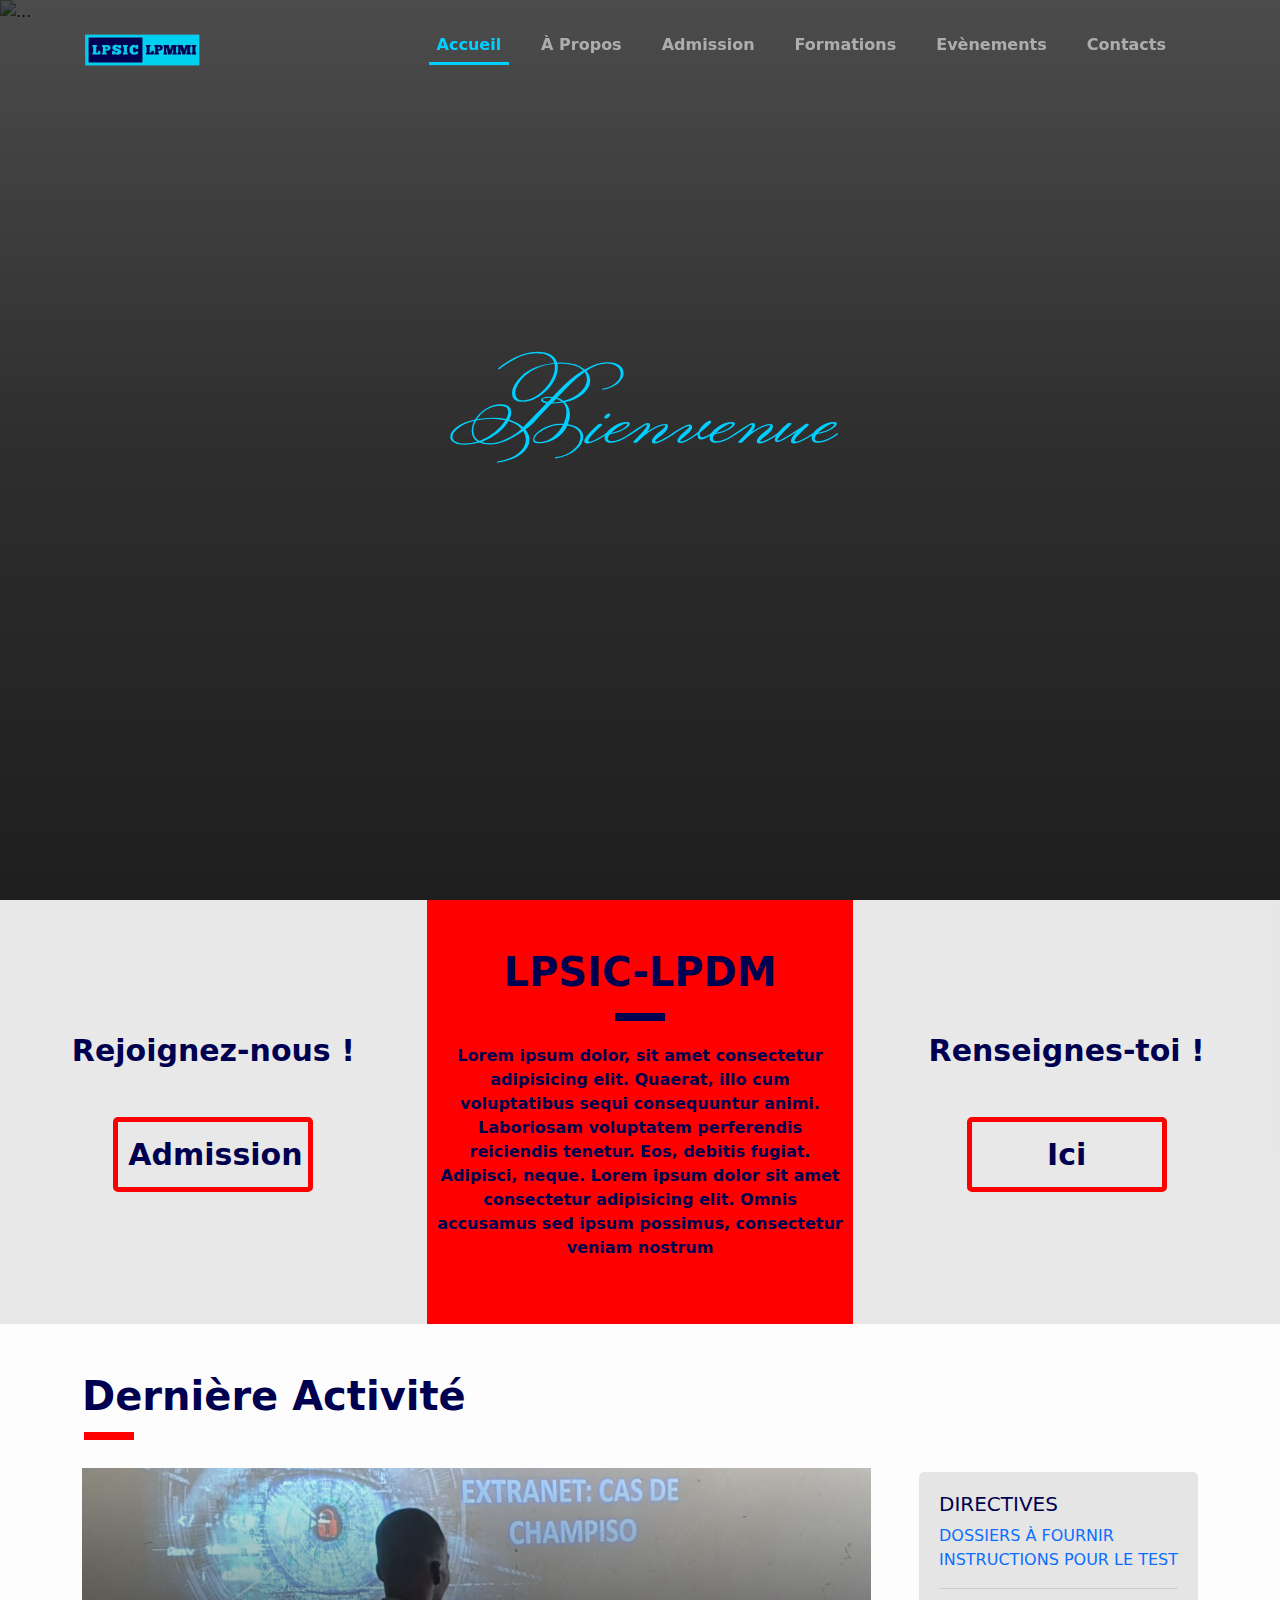
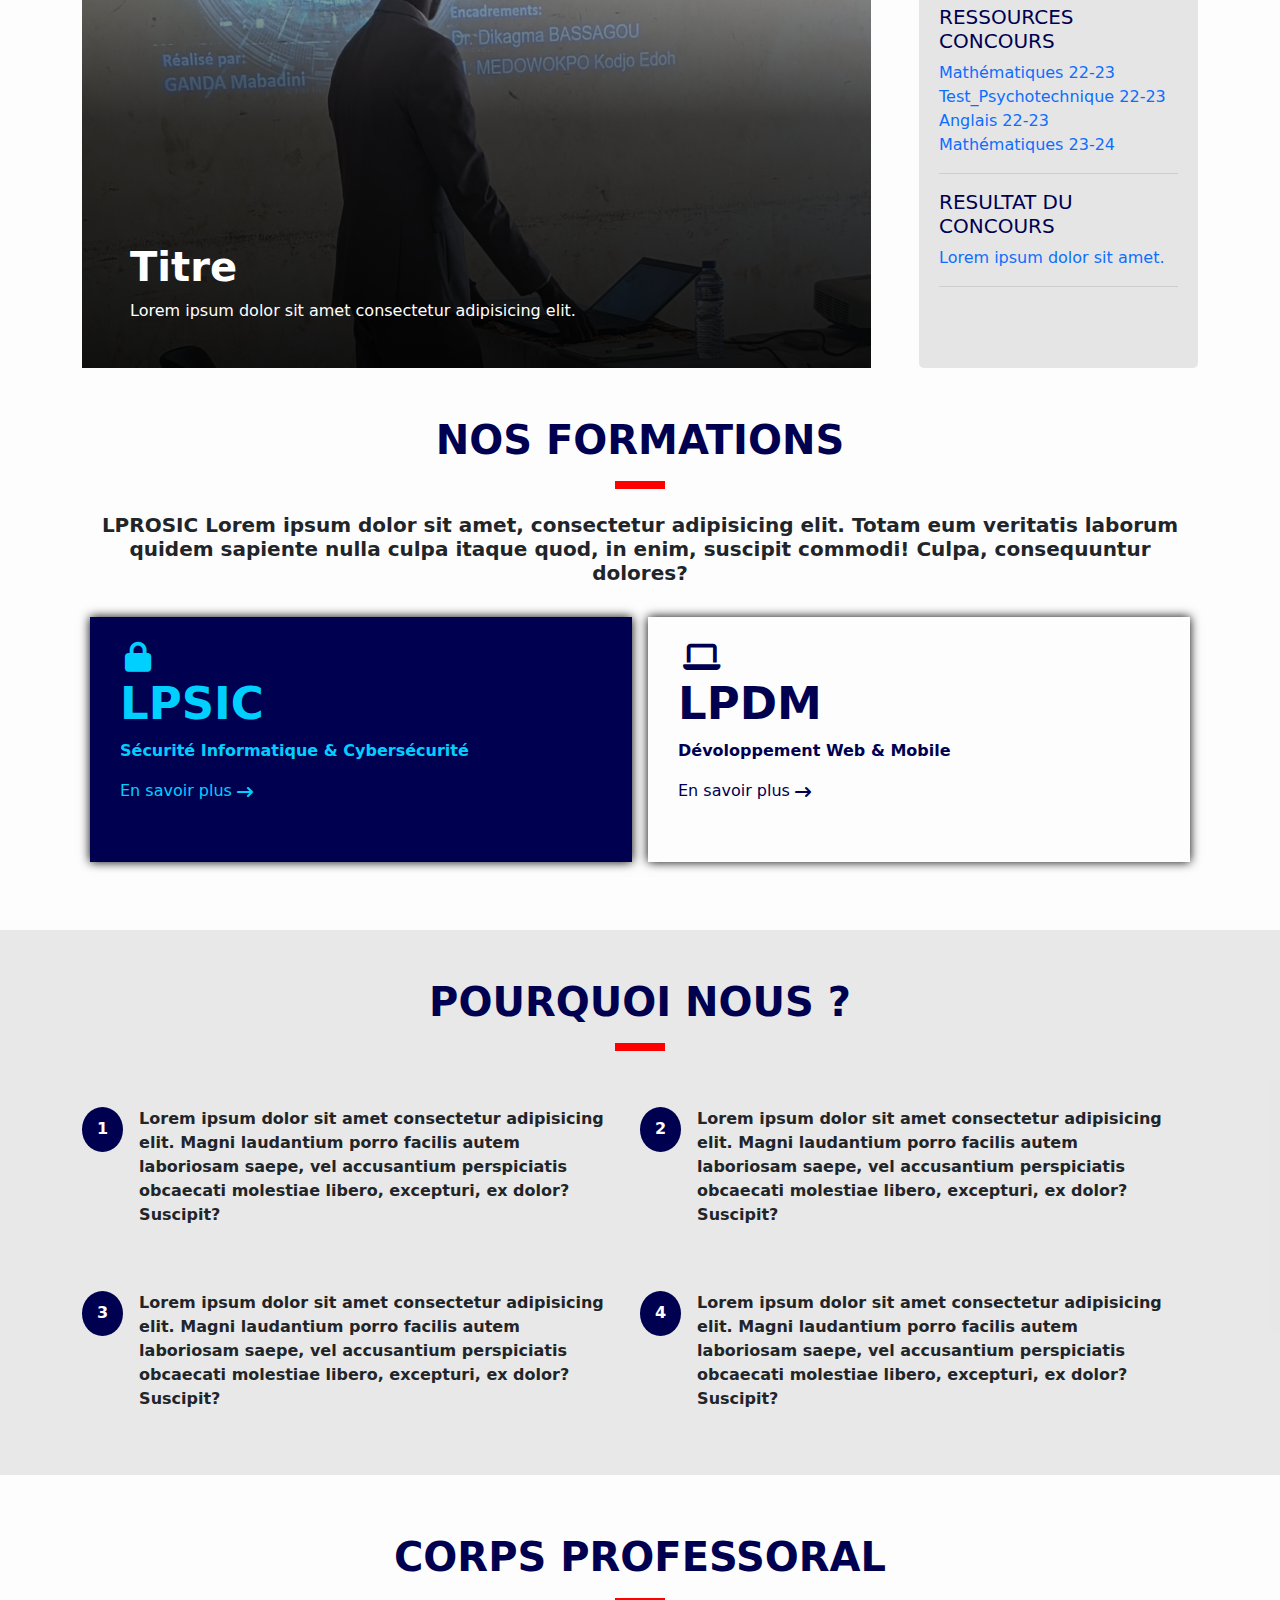
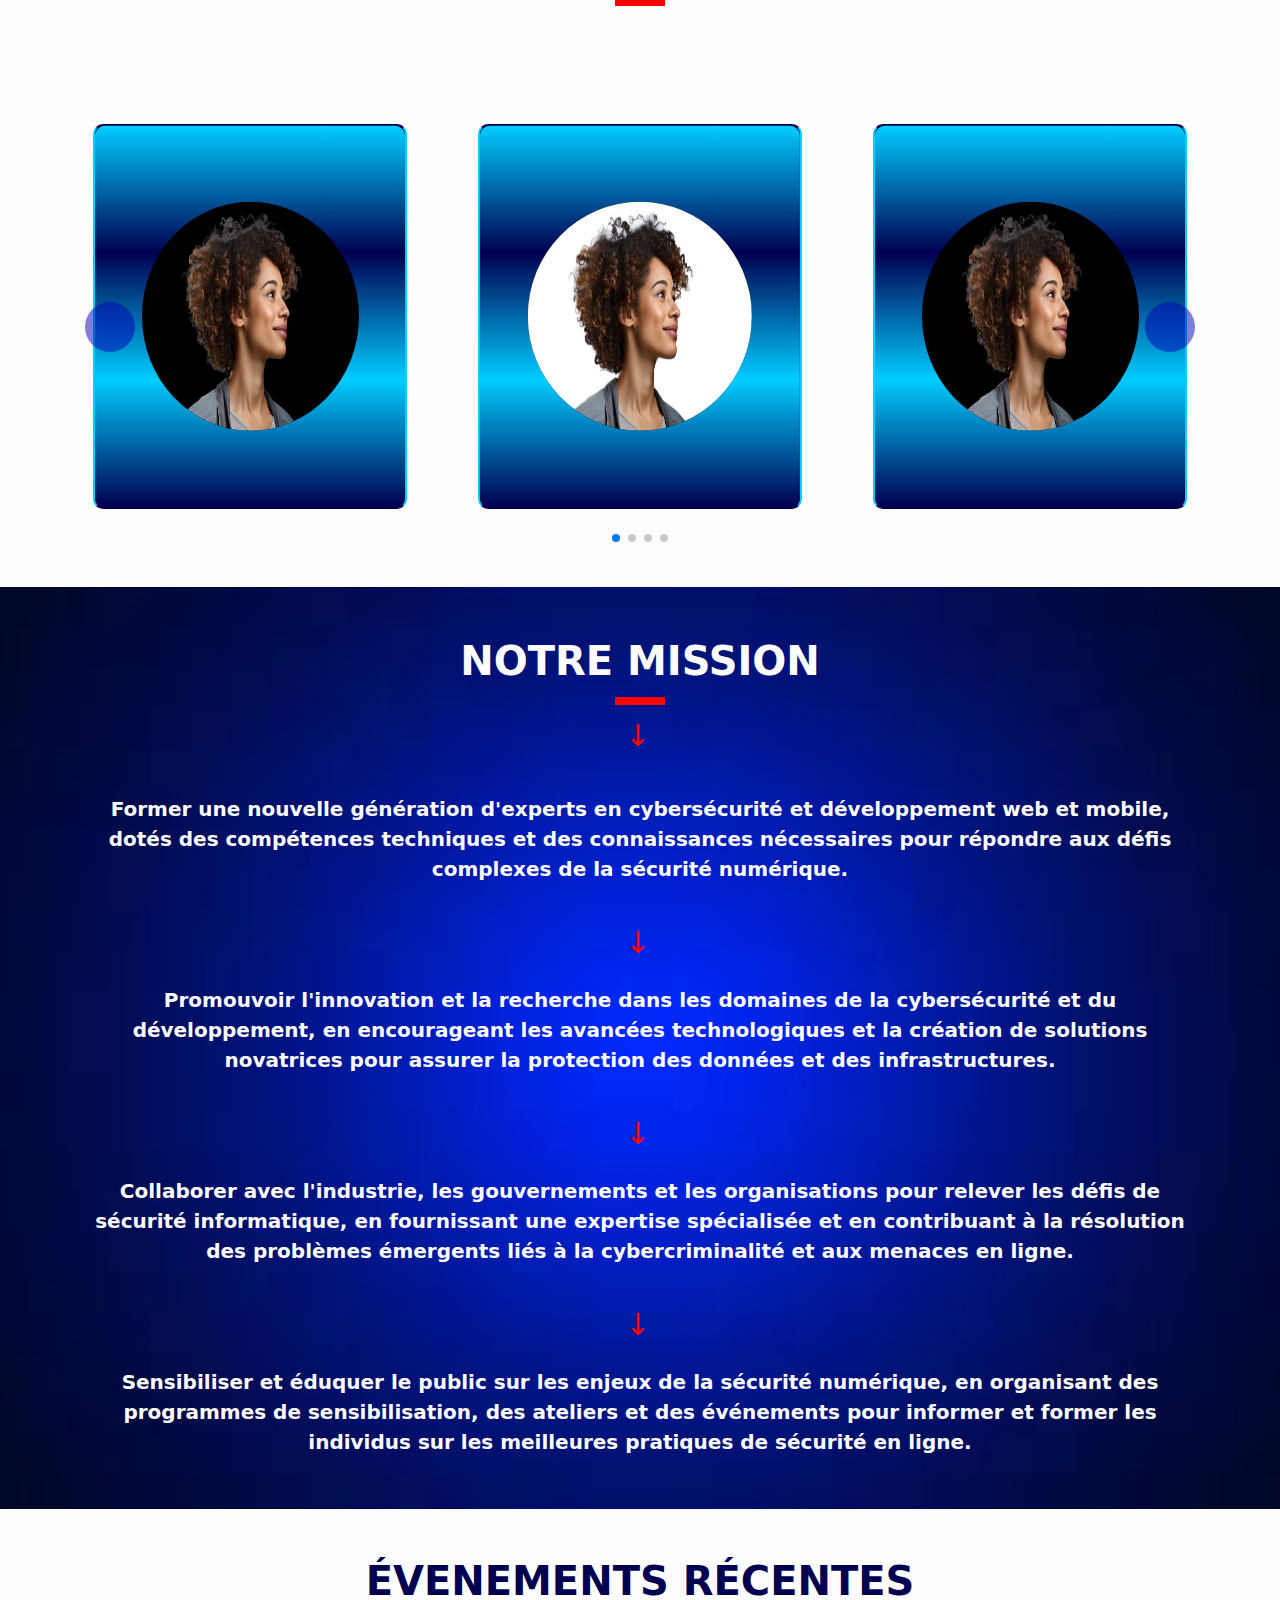
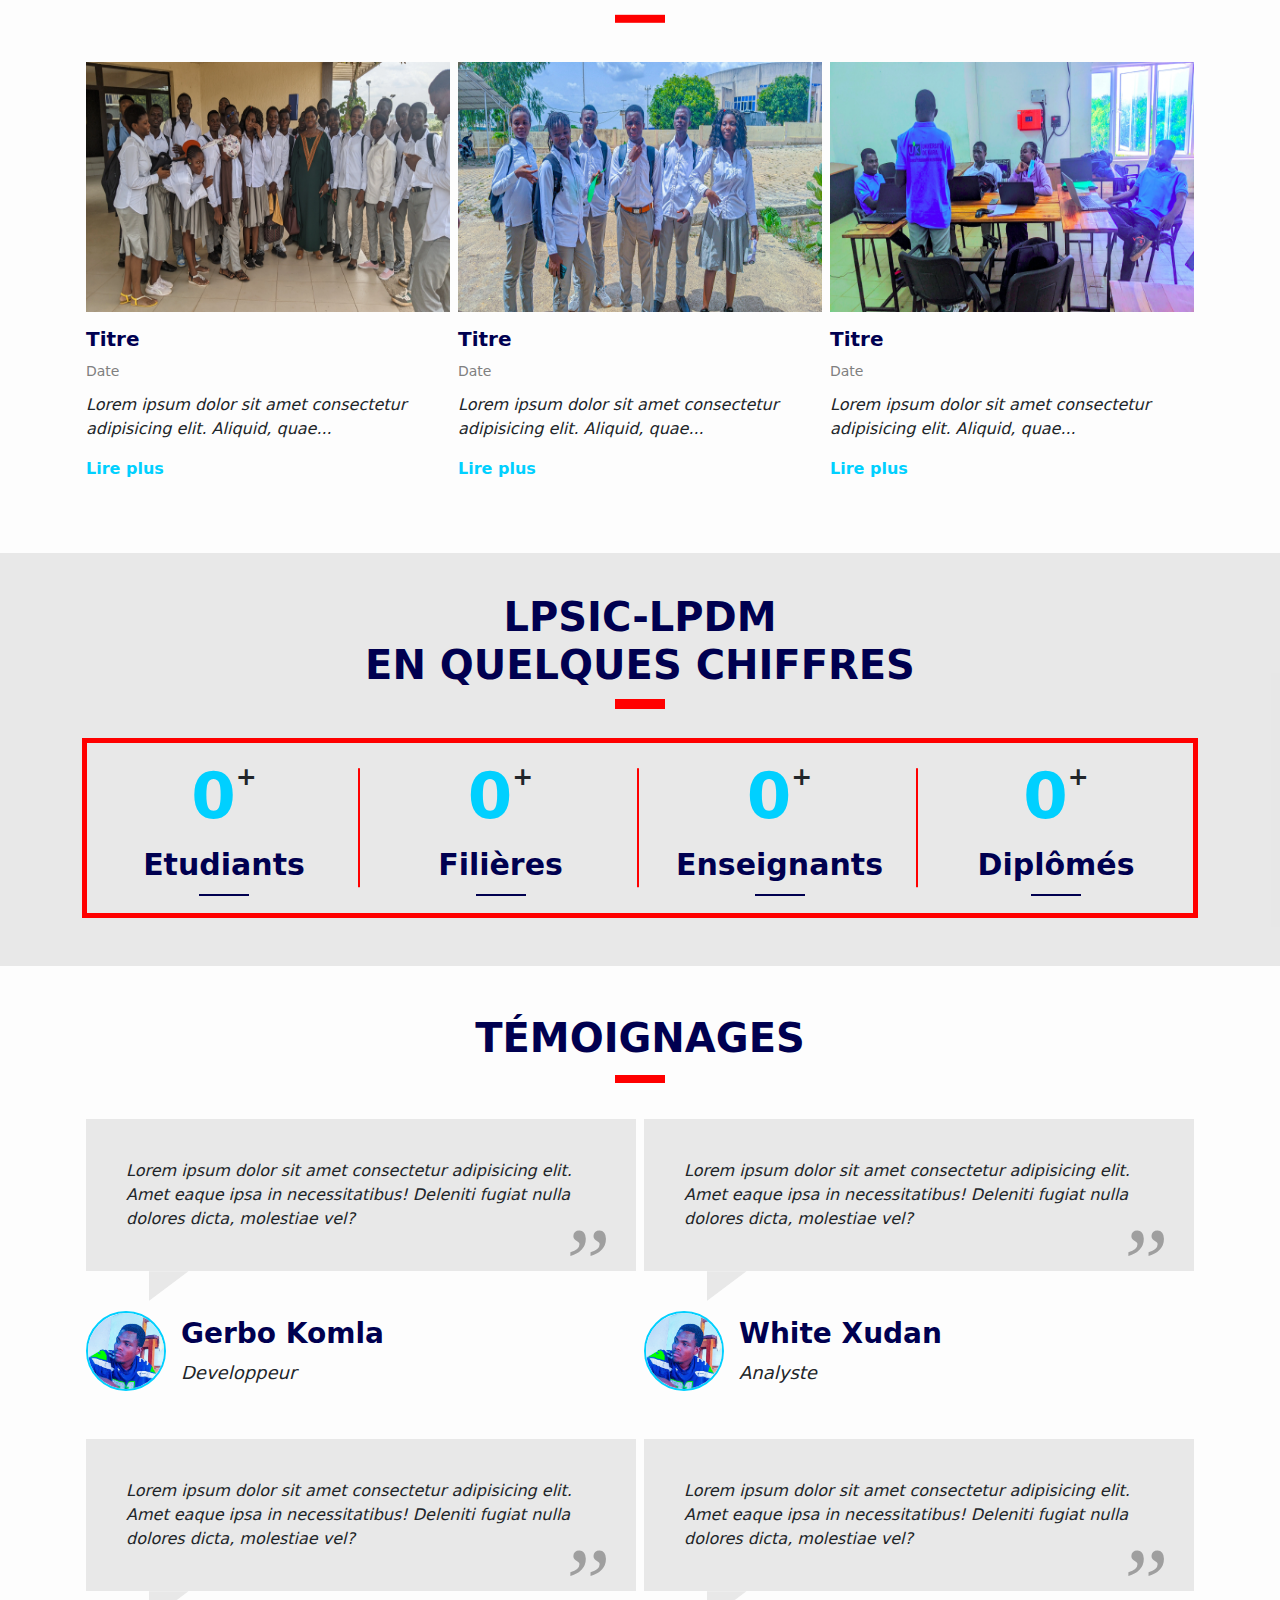
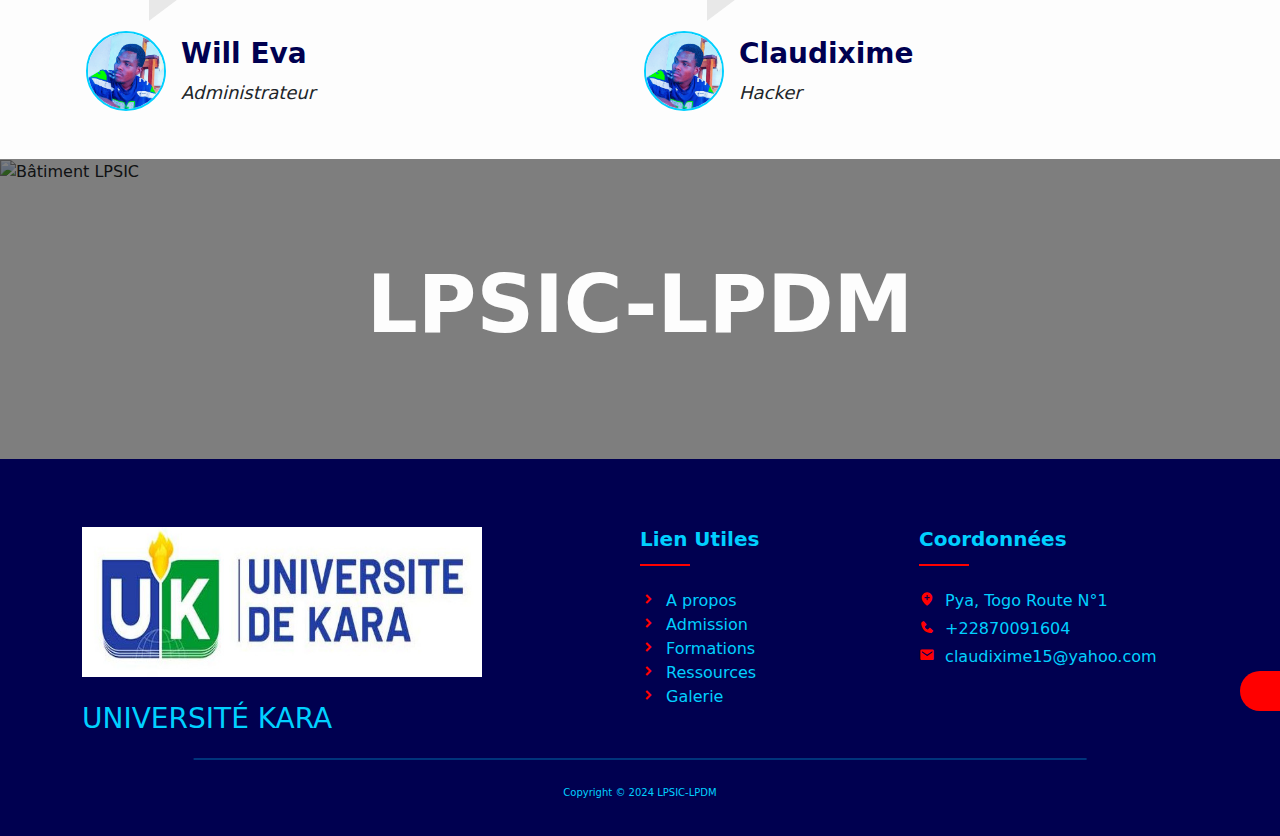
==== commit 87c00a4f: "version 2.0" ====
--- a/index.html
+++ b/index.html
@@ -240,7 +240,7 @@
             <div class="container mb-5">
                 <div class="row text-center formation-container mt-5">
                     <h1 class="visible-bottom">NOS FORMATIONS</h1>
-                    <h5 class="mt-3 visible-left fw-bold">
+                    <h5 class="mt-3 visible-bottom fw-bold">
                         LPROSIC Lorem ipsum dolor sit amet, consectetur adipisicing elit.
                         Totam eum veritatis laborum quidem sapiente nulla culpa itaque
                         quod, in enim, suscipit commodi! Culpa, consequuntur dolores?
@@ -521,7 +521,7 @@
                 <h1 class="text-uppercase visible-bottom">NOTRE MISSION</h1>
                 <ul>
                     <li>
-                        <p class="mt-3 visible-left">
+                        <p class="mt-3 visible-bottom">
                             Former une nouvelle génération d'experts en cybersécurité et
                             développement web et mobile, dotés des compétences techniques et
                             des connaissances nécessaires pour répondre aux défis complexes
@@ -537,7 +537,7 @@
                         </p>
                     </li>
                     <li class="">
-                        <p class="visible-left">
+                        <p class="visible-bottom">
                             Collaborer avec l'industrie, les gouvernements et les
                             organisations pour relever les défis de sécurité informatique,
                             en fournissant une expertise spécialisée et en contribuant à la
@@ -562,7 +562,7 @@
                 <div class="row text-center mb-4">
                     <h1 class="visible-bottom">ÉVENEMENTS RÉCENTES</h1>
                 </div>
-                <div class="row visible-left">
+                <div class="row visible-bottom">
                     <div class="col-md-6 col-lg-4 px-1 mb-4">
                         <div class="activite-recente-image">
                             <img src="./assets/images/PXL_20240412_131340291.NIGHT.webp" alt="" class="img-fluid">
--- a/style.css
+++ b/style.css
@@ -931,13 +931,16 @@
   display: flex;
   justify-content: center;
   margin-top: 20px;
-  background: rgb(222, 222, 222, 0.7);
+  background-image: url(./assets/backgrounds/imagese.jpeg);
+  background-position: center;
+  background-repeat: no-repeat;
+  background-size: cover;
   width: 100%;
 }
 
 .mission-section h1 {
   position: relative;
-  color: var(--bluedark);
+  color: var(--white);
   font-weight: 800;
   padding: 20px;
   padding-top: 50px;
@@ -952,7 +955,7 @@
   font-size: 30px;
 }
 .mission-section p {
-  color: var(--bluedark);
+  color: var(--white);
   font-weight: 700;
   padding: 20px;
   text-align: center;
